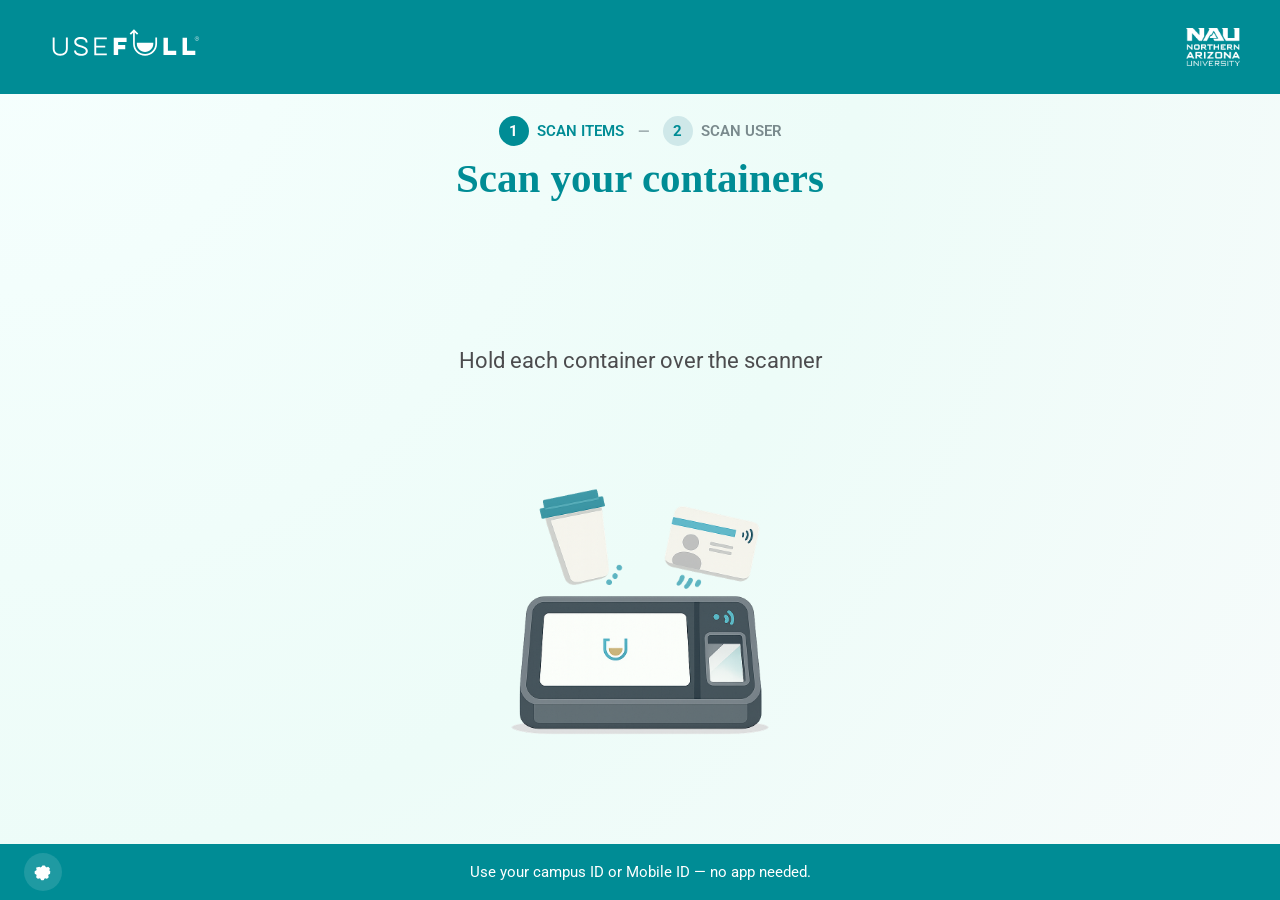
==== index.html @ 56910f2a "Repoint UI assets to images hierarchy and remove Branding" ====
<!doctype html>
<html lang="en">
<head>
  <meta charset="utf-8" />
  <meta name="viewport" content="width=device-width, initial-scale=1, viewport-fit=cover, user-scalable=no" />
  <title>USEFULL Checkout Kiosk</title>
  <meta name="theme-color" content="#008C95" />
  <meta name="apple-mobile-web-app-capable" content="yes" />
  <meta name="mobile-web-app-capable" content="yes" />
  <meta name="apple-mobile-web-app-status-bar-style" content="black-translucent" />
  <meta name="apple-mobile-web-app-title" content="USEFULL Demo" />
  <link rel="manifest" href="/manifest.webmanifest" />
  <link rel="apple-touch-icon" href="/images/USEFULL-icons/icon-180.png" />
  <link rel="preconnect" href="https://fonts.googleapis.com" />
  <link rel="preconnect" href="https://fonts.gstatic.com" crossorigin />
  <link href="https://fonts.googleapis.com/css2?family=Roboto:wght@400;500;600;700&display=swap" rel="stylesheet" />
  <link rel="stylesheet" href="styles.css" />
</head>
<body>
  <div id="app" class="app">
    <header class="topbar">
      <div class="topbar__logo">
        <img src="images/USEFULL-icons/USEFULL-Logo-Registered_KnockOut.svg" alt="USEFULL" />
      </div>
      <div class="topbar__right">
        <img class="topbar__nau" src="images/college-logos/Northern Arizona University.png" alt="Northern Arizona University" />
      </div>
    </header>

    <main class="screen" id="screen">
      <!-- Screen content rendered by app.js -->
    </main>

    <footer class="footer-bar" id="footer">
      <button class="footer-bar__link footer-bar__link--left footer-bar__icon" id="demoSettingsBtn" type="button" aria-label="Demo settings">
        <svg viewBox="0 0 24 24" aria-hidden="true">
          <path d="M12 8.2a3.8 3.8 0 1 0 0 7.6 3.8 3.8 0 0 0 0-7.6zm9.2 3.2-.9-.2a7.5 7.5 0 0 0-.7-1.7l.5-.8a1 1 0 0 0-.1-1.2l-1.4-1.4a1 1 0 0 0-1.2-.1l-.8.5a7.5 7.5 0 0 0-1.7-.7l-.2-.9a1 1 0 0 0-1-.8h-2a1 1 0 0 0-1 .8l-.2.9a7.5 7.5 0 0 0-1.7.7l-.8-.5a1 1 0 0 0-1.2.1L4 6.7a1 1 0 0 0-.1 1.2l.5.8a7.5 7.5 0 0 0-.7 1.7l-.9.2a1 1 0 0 0-.8 1v2a1 1 0 0 0 .8 1l.9.2a7.5 7.5 0 0 0 .7 1.7l-.5.8a1 1 0 0 0 .1 1.2l1.4 1.4a1 1 0 0 0 1.2.1l.8-.5a7.5 7.5 0 0 0 1.7.7l.2.9a1 1 0 0 0 1 .8h2a1 1 0 0 0 1-.8l.2-.9a7.5 7.5 0 0 0 1.7-.7l.8.5a1 1 0 0 0 1.2-.1l1.4-1.4a1 1 0 0 0 .1-1.2l-.5-.8a7.5 7.5 0 0 0 .7-1.7l.9-.2a1 1 0 0 0 .8-1v-2a1 1 0 0 0-.8-1z" fill="currentColor"/>
        </svg>
      </button>
      <div class="footer-bar__center">
        <div class="footer-bar__text" id="footerScanText">Use your campus ID or Mobile ID — no app needed.</div>
        <button class="footer-bar__link footer-bar__link--center" id="footerTermsBtn" type="button">View Terms &amp; Conditions</button>
      </div>
    </footer>

    <div id="demoModal" class="admin-overlay" hidden>
      <div class="admin-panel">
        <div class="admin-panel__header">
          <div>Demo Settings</div>
          <button id="demoClose" class="btn btn-ghost" type="button">Close</button>
        </div>
        <div class="admin-panel__grid">
          <button class="btn btn-outline" data-outcome="returning_user">ID Tap → Returning User</button>
          <button class="btn btn-outline" data-outcome="new_user">ID Tap → New User</button>
          <button class="btn btn-outline" data-outcome="campus_user_not_found">ID Tap → Campus User Not Found</button>
          <button class="btn btn-outline" data-outcome="account_frozen">ID Tap → Account Frozen</button>
          <button class="btn" data-action="reset">Reset Session</button>
        </div>
      </div>
    </div>

    <div id="termsModal" class="terms-overlay" hidden>
      <div class="terms-panel">
        <div class="terms-panel__header">
          <div>
            <h2>USEFULL Terms &amp; Conditions</h2>
            <p>Review the full agreement below</p>
          </div>
          <button id="termsClose" class="terms-close" type="button" aria-label="Close terms">×</button>
        </div>
        <div class="terms-panel__body">
          <div class="terms-panel__text">
            <div class="terms-panel__label">Full Terms</div>
            <div class="terms-tabs">
              <button class="terms-tab is-active" type="button" data-terms-tab="summary">Summary</button>
              <button class="terms-tab" type="button" data-terms-tab="full">Full Terms</button>
            </div>
            <div class="terms-panel__scroll terms-content" id="termsSummary" data-allow-scroll>
              <p><strong>Service &amp; rental:</strong> USEFULL provides reusable cups and bowls through a sharing program. You rent containers and ownership stays with USEFULL.</p>
              <p><strong>Eligibility &amp; payment:</strong> A valid credit/debit card, Apple Pay, Google Pay, or campus account is required. Users must be 18+; ages 13–17 may participate with parent/guardian supervision.</p>
              <p><strong>Changes to terms:</strong> USEFULL may update the agreement; continued participation or re‑acceptance means you agree to changes.</p>
              <p><strong>Rental period:</strong> The program is for short‑term use and a single checkout should not exceed a continuous 14‑day rental period.</p>
              <p><strong>Fees &amp; billing:</strong> Subscription fees depend on the community program. Late fees apply after the free period ($1/day up to day 14). If not returned by day 14, loss fees apply; total late + loss fees are $17 per cup and $25 per bowl. Charges are billed to your payment method or campus account, and accounts may be frozen for nonpayment.</p>
              <p><strong>Returns &amp; care:</strong> You are responsible for care, inspection, and returning containers; damaged or lost items must be reported.</p>
              <p><strong>No warranty &amp; availability:</strong> Containers and the program are provided as‑is; availability is not guaranteed and service may be limited or paused.</p>
              <p><strong>Use restrictions:</strong> Containers are for partner locations only, cannot be transferred to others, and must not be modified or misused.</p>
              <p><strong>Liability &amp; arbitration:</strong> The agreement includes assumption of risk, release of liability, and binding arbitration with a waiver of class actions; remedies are limited as described in the agreement.</p>
              <p><strong>Termination:</strong> USEFULL may terminate participation; you may terminate but may still owe applicable fees.</p>
            </div>
            <div class="terms-panel__scroll terms-content terms-content--full" id="termsFull" hidden data-allow-scroll>
              <pre class="terms-pre">Terms of Service
Rental Agreement and Liability Waiver and Release
Welcome to USEFULL!   We hope you love participating in our sustainable cup and bowl program. Please read through these Terms and Conditions carefully as they contain important information that you should consider before using our USEFULL Cups and Bowls.
​These terms and conditions are a legal agreement between You (“You,” “you,” or “your,”) and USEFULL Inc. (“USEFULL,“  “our,” “we,” or “us”), establishing terms and conditions under which you will submit information to, rent reusable cups and bowls (“USEFULL Cups and Bowls”) from, and participate in a sharing program operated by, us.
THIS AGREEMENT CONTAINS RELEASES, DISCLAIMERS, AND ASSUMPTION-OF-RISK PROVISIONS AND A BINDING ARBITRATION AGREEMENT THAT LIMITS YOUR LEGAL RIGHTS AND REMEDIES. FOR MORE DETAILS, PLEASE REFER TO SECTIONS 7 and 9 BELOW.
1.	THE SERVICE.
USEFULL offers high-quality reusable returnable cups and bowls (“USEFULL Cups and Bowls”), and actively distributes, tracks, and maintains them so that they are available to subscribers at partner cafes, restaurants, workplaces and/or campuses (the “USEFULL Sharing Program”).
As a condition to your participation in the Program, USEFULL requires that you agree to all the terms and conditions in this Rental Agreement, Liability Waiver, and Release (collectively, this “Rental Agreement”). You agree and acknowledge that you are renting the USEFULL Cups and Bowls and that ownership of the USEFULL Cups and Bowls remains with us at all times. 
A valid credit card, debit card, Apple Pay, Google Pay, or campus account card is required to subscribe to the USEFULL Sharing Program and rent USEFULL Cups and Bowls. The USEFULL Cups and Bowls may only be rented by persons 18 years of age or older. If you are between the ages of 13 and 18, you may rent a USEFULL Cup and/or USEFULL Bowl under the supervision of a parent or guardian who agrees to be bound by these Terms of Service. If you falsify or misrepresent your age, you and your legal guardian will bear full responsibility for all Claims (as defined below) related to such misrepresentation.
2. MODIFICATIONS TO AGREEMENT. 
We reserve the right, in our sole discretion, to unilaterally amend, modify, or change this Rental Agreement (each a “Modification”), at any time and from time to time. Whenever a Modification is made to this Rental Agreement, we will post an updated version on www.usefull.us (the “Website(s)”) and, where the change is material, we will require you to accept the new terms before continuing to participate in the Program. 
By accepting new terms or continuing to participate in the Program after any Modification is posted, you agree to be bound by such Modification. You agree to carefully review this Rental Agreement on the Website from time to time in order to maintain awareness of all Modifications, and agree that each time you rent a USEFULL Cup and/or USEFULL Bowl, the then-current version of this Rental Agreement as posted on the Website will apply.
3. RENTAL; PURPOSE OF SERVICE.
3.1 Rental agreement. We agree to rent to you, and you agree to rent from us, USEFULL Cups and Bowls through the Program subject to the terms and conditions of this Rental Agreement including but not limited to the payments of the rental fees published on the Website, which are exclusive of any applicable sales taxes and other local government charges where required by law.  These rental fees may be modified from time to time at our sole discretion through a Modification. 
3.2 Purpose of service. You understand and agree that the purpose of the Program is to provide short-term access to USEFULL Cups and Bowls and that your use of any one USEFULL Cup or USEFULL Bowl shall not exceed a continuous fourteen (14) day period (the “Rental Period”).
4. RENTAL FEES; RETURN OF USEFULL CUPS AND BOWLS; CREDIT OR DEBIT CARD AUTHORIZATIONS.
4.1 Fees and charges. All amounts due and payable to us will be charged to the credit card, debit card, Apple Pay, Google Pay, or campus account card associated with your account. In the event that the charges are not paid to us, other collection procedures will be employed and your account may be frozen until payment is received. You agree to pay all of our costs of collection, including without limitation reasonable attorneys’ fees, if you do not pay amounts owed hereunder when due.
1.	Subscription Fees. Subscription fees apply based on the community program and membership level chosen when creating your account. There are different monthly fee amounts associated with each community program and their membership levels, including a free option in all communities. You will agree to pay the monthly subscription amount shown during account registration. Rental periods and other constraints (e.g. number of units that can be checked out at a given time) are determined by the campus or community partner.
2.	Late and Lost fees. Late fees and lost fees apply regardless of the subscription program level. As a Subscriber to USEFULL, a $1.00 USD per day late fee will apply after the last day of your free rental period to 14 days after checkout. If a USEFULL Cup is not returned within the fourteen (14) day rental period, a loss fee will be assessed. The late fees + lost fees = $17.00 / cup. If a USEFULL Bowl is not returned within the fourteen (14) day rental period, a loss fee will be assessed. The late fees + lost fee = $25/bowl.
You hereby authorize us to charge the credit card, debit card, Apple Pay, Google Pay, or campus account card associated with your account for all fees incurred by you as well as such amounts due in connection with any overdue, damaged, stolen, or lost USEFULL Cups and Bowls, and we may, at our sole discretion, place an authorization hold on your credit card, debit card, Apple Pay, Google Pay, or campus account card to cover any such amounts. If you dispute any charge on your account, then you must contact us within ten (10) business days of your receipt of your statement containing the disputed charge.
4.2 Return of USEFULL Cups and Bowls. With any USEFULL Cup and/or USEFULL Bowl not returned prior to the expiration of the Rental Period will be deemed damaged, lost or stolen. You assume full responsibility for the care of each USEFULL Cup and/or USEFULL Bowl during its Rental Period. 
5. NO WARRANTIES; AVAILABILITY OF SERVICE.
5.1 No Warranty. The USEFULL Cups and Bowls are rented to you AS IS and the Program is provided AS AVAILABLE without any warranty, express or implied, including warranties of merchantability or fitness for any particular purpose.
5.2 Availability of Service. We do not guarantee that the Program will be available at all times, as use of the USEFULL Cups and Bowls by other members of the Program, repairs, force majeure events, or other circumstances might prevent us from running the Program at any time. Access to USEFULL Cups and Bowls is conditional upon their availability. Members should use the Website or our mobile application (“Mobile Application”) to check the availability of USEFULL products. We do not guarantee, represent, or warrant the availability of the Program. We may suspend all or part of the Program, may discontinue the Program at certain locations (with respect to both those cafes, restaurants, workplaces and/or campuses offering USEFULL Cups and Bowls and those locations designated as USEFULL Cups and Bowls return centers), may reduce the number of USEFULL Cups and Bowls available for rent, and otherwise operate the Program in our sole discretion. 
6. USE OF SERVICE.
6.1  Use of the USEFULL Products; Inspection of USEFULL Cups and Bowls. You agree to treat the USEFULL Cups and Bowls with due care. You are responsible for loss or damage to the USEFULL Cups and/or USEFULL Bowls rented by you due to theft, disappearance for known or unknown reasons, or any other cause, other than ordinary wear and tear. Before using a USEFULL Cup and/or USEFULL Bowl, you are required to inspect such Cup or Bowl for defects and report to us via the Mobile Application any such defect prior to the commencement of your rental, including but not limited to, any signs of damage, or unusual or excessive wear.  If you notice a USEFULL Cup or Bowl has a defect that in any way may impair your ability to use it safely, you are required to return such USEFULL Cup or Bowl immediately.
6.2      Damaged; Stolen; or Lost USEFULL Cup and/or Bowl During Rental Period.  If a USEFULL Cup or Bowl is damaged, stolen, or lost during the Rental Period, you are required to immediately return any such damaged USEFULL Cup or Bowl and/or report any such stolen or lost USEFULL Cup or Bowl to USEFULL via the Mobile Application.
6.3  Returning USEFULL Products. On or before the expiration of the Rental Period, you agree to return each USEFULL Cup and/or Bowl to one of the locations listed on the Mobile Application or the receptacle with a partner cafe, restaurant, workplace and/or campus. You agree to refer to the Website for further requirements for returning USEFULL Cups and Bowls and to comply with any and all such requirements and instructions.
6.4 Restricted Uses. You shall not do any of the following acts, or similar acts that may result in a risk, an incident, or damage to you, the USEFULL Cups and/or Bowls, or others (“Restricted Uses”):
•	Use any USEFULL Cup and/or USEFULL Bowl if you are younger than 13 years of age.
•	Use any USEFULL Cup and/or USEFULL Bowl if you are between the age of 13 and 18 without supervision of a parent or legal guardian.
•	Use any USEFULL Cup and/or USEFULL Bowl for food and/or beverage purchases at any location other than at the partners listed on the Mobile Application.
•	Allow any other person to use a USEFULL Cup and/or USEFULL Bowl checked out under your account.
•	Remove, dismantle, write on, deface, misuse, or modify any accessories, parts, or components of any USEFULL Cup and/or USEFULL Bowl.
•	Use a USEFULL Cup and/or USEFULL Bowl without reading and agreeing to the Liability Waiver and Release.
6.5      Denial of Participation in Program.  You understand that we reserve the right, at our sole and complete discretion, to deny your participation in the Program.
7. ASSUMPTION OF RISK; RELEASE AND WAIVER OF LIABILITY; INDEMNITY.
7.1  Assumption of Risk.  You hereby acknowledge and assume all risks of participation in the Program. You understand that you will be participating in the Program at your own risk, that you are responsible for the risks of participation in the Program, and that your participation in the Program is fully voluntary.  
7.2  Waiver and Release.  In consideration for being allowed to participate in the Program, you hereby waive, release and forever discharge USEFULL, and its affiliates and business associates who participate in the operation of the Program, and each of their respective officers, directors, associates, agents, employees, attorneys, shareholders, successors and assigns, past present and future (collectively, the “Released Parties” and each individually a “Released Party”) from any and all Claims (as defined below) that may arise out of, or result from, your participation in the Program, EVEN IF SUCH CLAIMS ARE CAUSED BY THE NEGLIGENT ACTS, OMISSIONS, OR THE CARELESSNESS OF THE RELEASED PARTIES AND EVEN IF THE RELEASED PARTIES HAVE BEEN ADVISED OF THE POSSIBILITY OF SUCH CLAIMS.
“Claims” means claims, costs, expenses, fees, liabilities of every kind, demands, damages (including without limitation, direct, indirect, incidental, consequential and punitive), losses and causes of action (whether known, unknown, asserted, unasserted, fixed, conditional, or contingent), of any kind or nature (including without limitation, those based in contract, tort, statutory, or other grounds), which you have or may have in the future including those arising from death or personal injury or property damages of any kind.
The provisions of this Section 7.2 shall bind your successors, executors and administrators, legal personal representatives, insurers and anyone claiming through or on behalf of you.​
You acknowledge that you may hereafter discover facts different from, or in addition to, those which you now believe to be true with respect to any claims released in this Section 7.2 and no such additional fact shall affect the validity or enforceability of the releases contained in this Section 7.2.
Any such release is intended to be a complete and general release of all Claims. The Released Parties may plead such releases as a complete and sufficient defense to any Claim, as direct or intended third party beneficiaries of such releases.
7.3  Covenant Not To Sue.  You further covenant and agree not to sue any of the Released Parties for any of the Claims that you have waived, released, or discharged herein.
7.4  Indemnity.  You agree to indemnify, defend and hold harmless the Released Parties from any and all expenses incurred, Claims made by you or third parties, for liabilities assessed against the Released Parties, including but not limited to court costs, attorneys’ fees, and litigation expenses, arising out of or resulting from, directly or indirectly, in whole or in part, your breach or failure to abide by any part of this Waiver, by your breach or failure to abide by the rules of the Program and/or your actions or inactions which cause injury or damage to yourself or any third party.
FOR THE AVOIDANCE OF DOUBT, YOU DO HEREBY ACKNOWLEDGE AND AGREE THAT IF WE, OR ANY RELEASED PARTY, ARE FOUND TO BE LIABLE FOR ANY CLAIMS ON ANY BASIS, SUCH LIABILITY SHALL BE LIMITED TO THE GREATER OF (A) THE TOTAL FEES PAID BY YOU HEREUNDER OR (B) ONE HUNDRED US DOLLARS ($100).
8. TERMINATION.  
We may unilaterally terminate your right to participate in the Program, in our sole discretion and without any notice or cause. You may terminate your participation in the Program at any time; provided, however, that (i) no refund will be provided by us and (ii) you may still be charged any applicable additional fees arising under this Agreement. Sections 5 and 7 through 14 shall survive any termination or expiration of this Agreement.
9. ARBITRATION.​
By agreeing to the Rental Agreement, you agree that you are required to resolve any claim that you may have against us or our affiliates, on an individual basis in arbitration, as set forth in this Section 9. This will preclude you from bringing any class, collective, or representative action against us or our affiliates, and also preclude you from participating in or recovering relief under any current or future class, collective, consolidated, or representative action brought against us by someone else.
9.1      Agreement to Binding Arbitration.  You and USEFULL agree that any dispute, claim or controversy arising out of or relating to (a) this Rental Agreement or the existence, breach, termination, enforcement, interpretation or validity thereof, or (b) your access to or participation in the Program at any time, whether before or after the date you agreed to this Rental Agreement, will be settled by binding arbitration between you and USEFULL and not in a court of law.
You acknowledge and agree that you and USEFULL are each waiving the right to a trial by jury or to participate as a plaintiff or class member in any purported class action or representative proceeding. Unless both you and USEFULL otherwise agree in writing, any arbitration will be conducted only on an individual basis and not in a class, collective, consolidated, or representative proceeding. 
However, you and USEFULL each retain the right to bring an individual action in small claims court and the right to seek injunctive or other equitable relief in a court of competent jurisdiction to prevent the actual or threatened infringement, misappropriation or violation of a party’s copyrights, trademarks, trade secrets, patents or other intellectual property rights.
9.2       Rules and Governing Law.  The arbitration will be administered by the American Arbitration Association (“AAA”) in accordance with the AAA’s Consumer Arbitration Rules and the Supplementary Procedures for Consumer Related Disputes (the “AAA Rules”) then in effect, except as modified by this Arbitration Agreement. The AAA Rules are available at adr.org or by calling the AAA at 1-800-778-7879.
The parties agree that the arbitrator (“Arbitrator”), and not any federal, state, or local court or agency, shall have exclusive authority to resolve any disputes relating to the interpretation, applicability, enforceability or formation of these arbitration provisions, including any claim that all or any part of these arbitration provisions are void or voidable. The Arbitrator shall also be responsible for determining all threshold arbitrability issues, including issues relating to whether this Rental Agreement is unconscionable or illusory and any defense to arbitration, including waiver, delay, laches, or estoppel.
Notwithstanding any choice of law or other provision in this Rental Agreement, the parties agree and acknowledge that these arbitration provisions evidence a transaction involving interstate commerce and that the Federal Arbitration Act, 9 U.S.C. § 1 et seq. (“FAA”), will govern its interpretation and enforcement and proceedings pursuant thereto. 
It is the intent of the parties that the FAA and AAA Rules shall preempt all state laws to the fullest extent permitted by law. If the FAA and AAA Rules are found to not apply to any issue that arises under these arbitration provisions or the enforcement thereof, then that issue shall be resolved under the laws of the Commonwealth of Massachusetts.
​9.3  Process.  A party who desires to initiate arbitration must provide the other party with a written Demand for Arbitration as specified in the AAA Rules. (The AAA provides a form Demand for Arbitration – Consumer Arbitration Rules at www.adr.org or by calling the AAA at 1-800-778-7879). 
The Arbitrator will be either (1) a retired judge or (2) an attorney specifically licensed to practice law in the Commonwealth of Massachusetts and will be selected by the parties from the AAA’s roster of consumer dispute arbitrators. If the parties are unable to agree upon an Arbitrator within seven (7) days of delivery of the Demand for Arbitration, then the AAA will appoint the Arbitrator in accordance with the AAA Rules.
9.4  Location and Procedure.  Unless you and USEFULL otherwise agreement, the arbitration will be conducted in Boston, Massachusetts. 
If your claim does not exceed $10,000, then the arbitration will be conducted solely on the basis of documents you and USEFULL submit to the Arbitrator, unless you request a hearing or the Arbitrator determines that a hearing is necessary. 
If your claim exceeds $10,000, your right to a hearing will be determined by the AAA Rules. Subject to the AAA Rules, the Arbitrator will have the discretion to direct a reasonable exchange of information by the parties, consistent with the expedited nature of the arbitration.
9.5  Arbitrator’s Decision.  The Arbitrator will render an award within the time frame specified in the AAA Rules. Judgment on the arbitration award may be entered in any court having competent jurisdiction to do so. The Arbitrator may award declaratory or injunctive relief only in favor of the claimant and only to the extent necessary to provide relief warranted by the claimant’s individual claim. An Arbitrator’s decision shall be final and binding on all parties. An Arbitrator’s decision and judgment thereon shall have no precedential or collateral estoppel effect. If you prevail in arbitration you will be entitled to an award of attorneys’ fees and expenses, to the extent provided under applicable law. USEFULL will not seek, and hereby waives all rights USEFULL may have under applicable law to recover, attorneys’ fees and expenses if USEFULL prevails in arbitration.
9.6  Fees.  Your responsibility to pay any AAA filing, administrative and arbitrator fees will be solely as set forth in the AAA Rules. However, if your claim for damages does not exceed $75,000, USEFULL will pay all such fees, unless the Arbitrator finds that either the substance of your claim or the relief sought in your Demand for Arbitration was frivolous or was brought for an improper purpose (as measured by the standards set forth in Federal Rule of Civil Procedure 11(b)).
9.7  Changes.  Notwithstanding the provisions in Section 2 above, regarding consent to be bound by amendments to this Rental Agreement, if USEFULL changes these arbitration provisions after the date you first agreed to this Rental Contract (or to any subsequent changes to this Rental Agreement), You may reject any such change by providing USEFULL written notice of such rejection within 30 days of the date such change became effective, as indicated in the “Effective” date above. This written notice must be provided by email from the email address associated with your Account to: www.usefull.us in order to be effective, the notice must include your full name and clearly indicate your intent to reject changes to these arbitration provisions. By rejecting changes, you are agreeing that you will arbitrate any dispute between you and USEFULL in accordance with the provisions of these arbitration provisions as of the date you first agreed to this Rental Agreement (or to any subsequent changes to this Rental Agreement).
9.8  Severability and Survival.  If any portion of these arbitration provisions are  found to be unenforceable or unlawful for any reason, (1) the unenforceable or unlawful provision shall be severed from this Rental Agreement; (2) severance of the unenforceable or unlawful provision shall have no impact whatsoever on the remainder of these arbitration provisions or the parties’ ability to compel arbitration of any remaining claims on an individual basis pursuant to these arbitration provisions; and (3) to the extent that any claims must therefore proceed on a class, collective, consolidated, or representative basis, such claims must be litigated in a civil court of competent jurisdiction and not in arbitration, and the parties agree that litigation of those claims shall be stayed pending the outcome of any individual claims in arbitration.
10. GOVERNING LAW; JURISDICTION.  
Subject to the provisions of Section 9 above, this Rental Agreement shall be governed by and construed under and in accordance with the laws of the Commonwealth of Massachusetts (without regard to its choice of law principles).  Subject to the provisions of Section 9 above, each party hereby absolutely and irrevocably consents and submits to the exclusive venue and jurisdiction of the courts in Boston, Massachusetts and of any Federal court located therein in connection with any actions or proceedings arising out of or relating to this Agreement. 
11. MISCELLANEOUS.  
No waiver by either party of any term or condition of this Agreement, whether by conduct or otherwise, in any one or more instance, shall be deemed a continuing waiver of any such term or condition, or a waiver of any other term or condition of this Rental Agreement.  Headings set forth in this Rental Agreement are solely for the convenience of the parties and have no legal effect.  The singular shall include the plural, and the masculine gender shall include the feminine and neuter, and vice versa, unless the context otherwise requires.  If any provision of this Rental Agreement shall be found to be invalid by any court having competent jurisdiction, the invalidity of such provision shall not affect the validity of the remaining provisions hereof.  You may not assign this Rental Agreement or any of your rights and remedies hereunder. This Rental Agreement shall be (i) binding upon, and will inure to the benefit of, the parties and their respective successors and permitted assigns, and (ii) construed without presumption of any rule requiring construction to be made against the party causing it to be drafted.
PRIVACY POLICY
USEFULL PRIVACY POLICY
USEFULL values the privacy of individuals who use our application, websites, and related services. This privacy policy (the “Privacy Policy”) explains how we collect, use, and share information from consumers.
Registration Information. When you sign up for a USEFULL account, you give us your name and email address. If you decide to sign up for USEFULL using your Facebook account, we will also get basic information from your Facebook profile like your name, gender, profile photo, and Facebook friends. Similarly, if you decide to sign up using your Google or twitter accounts. If you would like your data deleted, please email info@usefull.us and we would be happy to process your request. 
Payment Method. When you add a credit card or payment method to your USEFULL account, a third party that handles payments for us will receive your card information. To keep your financial data secure, we do not store full credit card information on our servers. 
Communications. If you contact us directly, we may receive additional information about you. For example, when you contact our Customer Support Team, we will receive your name, email address, phone number, the contents of a message or attachments that you may send to us, and other information you choose to provide.
Usage Information. To help us understand how you use the USEFULL service and to help us improve it, we automatically receive information about your interactions with the USEFULL, like the pages or other content you view, your actions within the USEFULL App, and the dates and times of your visits.
Enterprise Programs. If your company, university, or organization participates in one of our enterprise programs, we may receive information about you, such as your email address, from your participating organization. We also may give your participating organization the opportunity to access data on your usage trends to produce sustainability reports and other information to improve the program on site.
Data Security. We are committed to protecting the data of the USEFULL community. Even though we take reasonable precautions to protect your data, no security measures can be 100% secure, and we cannot guarantee the security of your data.
General Data Protection Regulation (GDPR). If you would like your data deleted, please email info@usefull.us and we would be happy to process your request.
Children’s Privacy. USEFULL is not directed to children, and we do not knowingly collect personal information from children under 13. If we find out that a child under 13 has given us personal information, we will take steps to delete that information. If you believe that a child under the age of 13 has given us personal information, please contact us at: info@usefull.us
Changes to Our Privacy Policy. We may make changes to this Privacy Policy from time to time. If we make any material changes, we will let you know by email, or other communication. We encourage you to read this Privacy Policy periodically to stay up- to-date about our privacy practices. As long as you use the USEFULL service, you are agreeing to this Privacy Policy and any updates we make to it.
Contact Information. Feel free to contact us at any time with any questions or comments about this Privacy Policy, your personal information, our use and sharing practices, or your consent choices by contacting info@usefull.us</pre>
            </div>
          </div>
          <div class="terms-panel__qr">
            <div class="terms-panel__qr-icon" aria-hidden="true">
              <svg viewBox="0 0 24 24" role="img" aria-label="Phone">
                <rect x="6.5" y="2.5" width="11" height="19" rx="2.2" fill="none" stroke="currentColor" stroke-width="1.6"/>
                <circle cx="12" cy="18.4" r="1" fill="currentColor"/>
                <rect x="9" y="4.8" width="6" height="0.8" fill="currentColor"/>
              </svg>
            </div>
            <div class="terms-panel__qr-title">Scan to view on your phone</div>
            <div class="terms-panel__qr-box">
              <img class="terms-qr-img" alt="USEFULL Terms QR" src="images/QR-codes/terms-QR.png" />
            </div>
          </div>
        </div>
      </div>
    </div>

    <div id="scanHotspot" class="hotspot hotspot--scan" aria-hidden="true"></div>
    <div id="idHotspot" class="hotspot hotspot--id" aria-hidden="true"></div>
    <div id="viewportDebug" class="viewport-debug" hidden></div>
    <div id="debugBadge" class="debug-badge" hidden>DEBUG ON</div>
  </div>

  <script src="app.js"></script>
</body>
</html>
---- styles.css ----
:root {
  --deep-teal: #008C95;
  --golden: #D69A2D;
  --sunny: #E07E3C;
  --sky: #238DC1;
  --earth: #9AADA4;
  --wave: #8FCCC8;
  --foam: #DDF0EE;
  --fog: #EDFCF8;
  --slate: #4C4C4E;
  --white: #ffffff;
  --shadow: 0 18px 40px rgba(0, 0, 0, 0.12);
  --radius: 28px;
}

* {
  box-sizing: border-box;
}

img,
svg,
canvas {
  max-width: 100%;
}

html, body {
  margin: 0;
  padding: 0;
  width: 100%;
  height: 100%;
  min-height: 100%;
  background: var(--fog);
  color: var(--slate);
  font-family: "Roboto", "Helvetica Neue", Arial, sans-serif;
  overscroll-behavior: none;
}

body {
  position: fixed;
  inset: 0;
  overflow: hidden;
  -webkit-overflow-scrolling: auto;
}

#app.app {
  display: grid;
  grid-template-rows: auto minmax(0, 1fr) auto;
  width: 100vw;
  height: 100vh;
  height: 100dvh;
  min-height: 100dvh;
  padding-top: env(safe-area-inset-top);
  padding-right: env(safe-area-inset-right);
  padding-bottom: 0;
  padding-left: env(safe-area-inset-left);
  background: radial-gradient(circle at top left, #f6fffe 0%, var(--fog) 55%, #f7fbfb 100%);
}

.topbar {
  position: relative;
  display: grid;
  grid-template-columns: 1fr 1fr;
  align-items: center;
  padding: clamp(14px, 2.4vw, 24px) clamp(18px, 3.4vw, 40px);
  background: var(--deep-teal);
}

.topbar__logo img {
  height: clamp(28px, 4.2vw, 42px);
}

.topbar__right {
  display: flex;
  align-items: center;
  gap: 18px;
  justify-self: end;
}

.topbar__nau {
  height: clamp(26px, 3.8vw, 38px);
  filter: brightness(0) invert(1);
}

.screen {
  display: grid;
  place-items: center;
  padding: clamp(10px, 1.8vw, 20px) clamp(12px, 2.4vw, 28px);
  min-height: 0;
  height: 100%;
  overflow: hidden;
}

.screen--scan {
  grid-template-rows: auto auto 1fr;
  align-items: start;
  gap: clamp(8px, 1.8vh, 16px);
  height: 100%;
  width: 100%;
  position: relative;
  min-height: 0;
  padding-top: clamp(8px, 1.7vh, 16px);
  padding-bottom: 0;
  overflow: hidden;
}

.stepper-row {
  display: flex;
  justify-content: center;
  margin-top: clamp(2px, 0.8vh, 8px);
}

.headline-row {
  display: flex;
  justify-content: center;
  text-align: center;
  margin-top: clamp(4px, 1.2vh, 10px);
  margin-bottom: clamp(2px, 0.8vh, 6px);
}

.card {
  width: min(920px, 92vw);
  max-height: 100%;
  background: var(--white);
  border-radius: var(--radius);
  box-shadow: var(--shadow);
  padding: clamp(22px, 3vw, 40px) clamp(20px, 3.2vw, 48px);
  display: grid;
  gap: clamp(12px, 2vh, 22px);
  text-align: center;
  overflow: hidden;
}

.success-card {
  width: min(1180px, calc(100vw - clamp(36px, 7vw, 120px)));
  background: var(--white);
  border-radius: var(--radius);
  box-shadow: var(--shadow);
  padding: clamp(22px, 3vw, 40px) clamp(20px, 3.2vw, 48px);
  display: grid;
  gap: clamp(16px, 2.2vh, 28px);
  height: calc(100% - clamp(14px, 2.4vh, 28px));
  max-height: 100%;
  min-height: 0;
  overflow: hidden;
}

.success-grid {
  display: grid;
  grid-template-columns: 0.54fr 0.46fr;
  gap: clamp(20px, 2.8vw, 34px);
  align-items: stretch;
  height: 100%;
  min-height: 0;
}

.success-left {
  display: flex;
  flex-direction: column;
  gap: clamp(8px, 1.4vh, 16px);
  align-items: center;
  text-align: center;
  min-height: 0;
  padding-block: clamp(4px, 0.9vh, 12px);
}

.success-right {
  display: flex;
  flex-direction: column;
  gap: clamp(12px, 1.8vh, 20px);
  padding-left: clamp(18px, 2.4vw, 30px);
  border-left: 1px solid #e1eded;
  min-height: 0;
  height: 100%;
}

.success-check {
  width: 44px;
  height: 44px;
  border-radius: 999px;
  background: var(--deep-teal);
  color: var(--white);
  display: grid;
  place-items: center;
}

.success-check svg {
  width: 22px;
  height: 22px;
}

.success-body {
  font-size: clamp(17px, 1.5vw, 24px);
  color: #4f5a5d;
  margin: 0;
}

.due-banner {
  background: #eef7f7;
  border-radius: 16px;
  padding: clamp(16px, 2.2vh, 22px) clamp(18px, 2.2vw, 26px);
  display: grid;
  gap: 6px;
  width: min(100%, 360px);
  margin-top: clamp(4px, 1vh, 12px);
}

.due-label {
  font-size: 12px;
  letter-spacing: 0.18em;
  font-weight: 700;
  color: #6b7a7d;
}

.due-date {
  font-size: 28px;
  font-weight: 700;
  color: var(--deep-teal);
}

.due-helper {
  font-size: clamp(14px, 1.2vw, 18px);
  color: #5d6b6d;
}

.success-footnote {
  font-size: clamp(14px, 1.2vw, 18px);
  color: #5d6b6d;
  margin: 0;
  margin-top: auto;
  padding-top: clamp(8px, 1.4vh, 16px);
}

.success-section-title {
  font-weight: 700;
  color: #2f3b3d;
  font-size: clamp(16px, 1.5vw, 20px);
}

.container-list {
  background: #f7fbfb;
  border: 1px solid #e2eded;
  border-radius: 16px;
  padding: clamp(12px, 1.8vh, 18px);
  display: grid;
  gap: 12px;
  max-height: clamp(220px, 33vh, 300px);
  overflow-y: auto;
  overscroll-behavior: contain;
}

.container-row {
  display: grid;
  grid-template-columns: 56px 1fr;
  gap: 14px;
  align-items: center;
}

.container-icon {
  width: 56px;
  height: 56px;
  border-radius: 14px;
  background: rgba(0, 140, 149, 0.1);
  color: var(--deep-teal);
  display: grid;
  place-items: center;
}

.container-icon svg {
  width: 34px;
  height: 34px;
}

.container-name {
  font-weight: 700;
  font-size: clamp(16px, 1.45vw, 22px);
  color: #2f3b3d;
  line-height: 1.15;
}

.container-type {
  font-size: clamp(14px, 1.3vw, 18px);
  color: #6b7073;
}

.success-app {
  display: flex;
  align-items: center;
  justify-content: space-between;
  gap: clamp(14px, 2vw, 22px);
  padding: clamp(12px, 1.8vh, 18px) clamp(14px, 2vw, 20px);
  border-radius: 16px;
  border: 1px solid #dfe9e9;
  background: #f4f9f9;
  margin-top: auto;
}

.success-app-text {
  display: grid;
  gap: 6px;
  font-size: clamp(15px, 1.35vw, 20px);
  color: #4f5a5d;
  flex: 1 1 auto;
  min-width: 0;
}

.success-app .link-button {
  font-size: clamp(16px, 1.4vw, 22px);
  justify-self: start;
}

.success-qr {
  width: clamp(96px, 10vw, 132px);
  height: clamp(96px, 10vw, 132px);
  flex: 0 0 clamp(96px, 10vw, 132px);
  border-radius: 10px;
  border: 1px solid #dfe9e9;
  background: #fff;
  display: grid;
  place-items: center;
  overflow: hidden;
  margin-left: auto;
}

.success-qr img {
  width: 100%;
  height: 100%;
  object-fit: cover;
}

.illustration {
  width: clamp(260px, 44vh, 500px);
  max-height: min(46vh, 360px);
  height: auto;
  margin: 0 auto;
  display: block;
  object-fit: contain;
}

.scan-body {
  display: grid;
  grid-template-columns: minmax(72px, 1fr) minmax(0, 560px) minmax(72px, 1fr);
  gap: clamp(10px, 2.2vw, 30px);
  align-items: center;
  width: 100%;
  min-height: 0;
  height: 100%;
  overflow: hidden;
}

.scan-rail {
  width: 100%;
  min-height: 0;
}

.scan-center {
  display: flex;
  flex-direction: column;
  align-items: center;
  justify-content: center;
  min-height: 0;
}

.scan-subhead {
  max-width: 560px;
  text-align: center;
  margin-bottom: clamp(4px, 1.1vh, 10px);
  min-height: clamp(44px, 6.4vh, 60px);
  font-size: clamp(17px, 1.7vw, 22px);
  line-height: 1.28;
}

.scan-notice-space {
  min-height: clamp(24px, 3vh, 32px);
  display: flex;
  align-items: center;
  justify-content: center;
  margin-bottom: clamp(4px, 1vh, 10px);
}

.scan-notice {
  margin: 0;
  padding: 0;
  opacity: 0;
  font-size: clamp(14px, 1.2vw, 18px);
  font-weight: 600;
  color: #a13f2e;
  transition: opacity 140ms ease;
}

.scan-notice.is-visible {
  opacity: 1;
}

.scan-illustration {
  display: flex;
  justify-content: center;
  width: 100%;
}

.scan-rail--right {
  display: flex;
  align-items: center;
  justify-content: center;
  height: 100%;
}

.scan-status-anchor {
  position: fixed;
  top: 50%;
  right: calc(env(safe-area-inset-right) + clamp(6px, 1.4vw, 14px));
  transform: translateY(-50%);
  width: min(228px, calc(100vw - 16px));
  z-index: 5;
  pointer-events: none;
}

.status-tile {
  --tile-x: 0px;
  --tile-y: 0px;
  width: 100%;
  max-width: 228px;
  padding: 12px 14px;
  border-radius: 16px;
  background: #f3fbfb;
  border: 1px solid #d3eaeb;
  text-align: center;
  opacity: 0;
  transform: translate(var(--tile-x), calc(var(--tile-y) + 6px));
  transition: opacity 220ms ease, transform 220ms ease;
  pointer-events: none;
}

.status-tile.is-visible {
  opacity: 1;
  transform: translate(var(--tile-x), var(--tile-y));
  pointer-events: auto;
}

.footer-bar {
  width: 100%;
  min-height: 56px;
  height: auto;
  background: var(--deep-teal);
  display: flex;
  align-items: center;
  justify-content: center;
  gap: 18px;
  padding: 0 clamp(14px, 2.8vw, 28px) env(safe-area-inset-bottom);
  position: relative;
  z-index: 6;
}

.footer-bar__text {
  font-size: clamp(14px, 1.2vw, 18px);
  color: var(--white);
  white-space: nowrap;
}

.footer-bar__link {
  background: transparent;
  border: none;
  color: var(--white);
  font-weight: 600;
  font-size: clamp(14px, 1.2vw, 18px);
  cursor: pointer;
  min-height: 48px;
}

.footer-bar__link--left {
  position: absolute;
  left: 24px;
}

.footer-bar__icon {
  width: 38px;
  height: 38px;
  min-height: 38px;
  padding: 0;
  display: inline-flex;
  align-items: center;
  justify-content: center;
  border-radius: 999px;
  background: rgba(255, 255, 255, 0.12);
  color: #ffffff;
}

.footer-bar__icon svg {
  width: 20px;
  height: 20px;
}

.footer-bar__link--center {
  display: none;
}

.footer-bar__center {
  position: absolute;
  left: 50%;
  transform: translateX(-50%);
  display: flex;
  align-items: center;
  justify-content: center;
}

.state-program .footer-bar__text {
  display: none;
}

.state-program .footer-bar__link--center {
  display: inline-flex;
}


.status-label {
  font-size: clamp(12px, 0.95vw, 14px);
  letter-spacing: 0.18em;
  text-transform: uppercase;
  color: #7a8a8d;
  font-weight: 700;
}

.status-number {
  font-size: clamp(30px, 3.4vw, 38px);
  font-weight: 800;
  color: var(--deep-teal);
  line-height: 1;
  margin: 6px 0 2px;
}

.status-number.is-pop {
  animation: pop 220ms ease;
}

.status-unit {
  font-size: clamp(12px, 0.95vw, 14px);
  letter-spacing: 0.16em;
  text-transform: uppercase;
  color: #7a8a8d;
  font-weight: 700;
}

.status-timer {
  margin-top: 10px;
  font-size: clamp(12px, 0.95vw, 14px);
  color: #5d6b6d;
}

.status-bar {
  height: 5px;
  border-radius: 999px;
  background: #e2efef;
  margin-top: 6px;
  overflow: hidden;
}

.status-bar__fill {
  height: 100%;
  width: 100%;
  background: var(--deep-teal);
  transition: width 200ms linear;
}

@keyframes pop {
  0% { transform: scale(1); }
  40% { transform: scale(1.08); }
  100% { transform: scale(1); }
}

.stepper {
  display: flex;
  align-items: center;
  justify-content: center;
  gap: 14px;
  font-size: clamp(14px, 1.2vw, 18px);
  color: #7a8a8d;
}

.stepper__item {
  display: inline-flex;
  align-items: center;
  gap: 8px;
}

.stepper__dot {
  width: 30px;
  height: 30px;
  border-radius: 999px;
  display: grid;
  place-items: center;
  font-weight: 700;
  font-size: clamp(14px, 1.2vw, 18px);
  background: #cfe8e9;
  color: var(--deep-teal);
}

.stepper__item.is-active .stepper__dot {
  background: var(--deep-teal);
  color: var(--white);
}

.stepper__label {
  font-weight: 600;
}

.stepper__item.is-active .stepper__label {
  color: var(--deep-teal);
}

.stepper__arrow {
  color: #a2b0b2;
  font-weight: 700;
}

.card--accent {
  background: var(--deep-teal);
  color: var(--white);
}

.card__title {
  font-family: "Merriweather", "Merriweather Bold", "Georgia", serif;
  font-size: clamp(30px, 3.2vw, 44px);
  margin: 0;
  color: var(--deep-teal);
  line-height: 1.08;
}

.card__title--light {
  color: var(--white);
}

.card__subtitle {
  font-size: clamp(17px, 1.7vw, 22px);
  margin: 0;
}

.card__body {
  font-size: clamp(17px, 1.7vw, 22px);
  line-height: 1.5;
}

.card__body p {
  margin: 8px 0;
}

.counter {
  font-size: 30px;
  font-weight: 700;
  color: var(--deep-teal);
}

.helper {
  font-size: clamp(14px, 1.2vw, 18px);
  color: #6b7073;
}

.actions {
  display: flex;
  gap: 16px;
  justify-content: center;
  flex-wrap: wrap;
}

.btn {
  border: none;
  padding: 10px 24px;
  border-radius: 999px;
  background: var(--deep-teal);
  color: var(--white);
  font-size: clamp(17px, 1.7vw, 22px);
  font-weight: 700;
  cursor: pointer;
  min-width: 180px;
  min-height: 48px;
  display: inline-flex;
  align-items: center;
  justify-content: center;
}

.btn-outline {
  min-height: 48px;
  padding: 10px 20px;
  font-size: clamp(14px, 1.2vw, 18px);
  font-weight: 600;
  background: transparent;
  border: 2px solid var(--deep-teal);
  color: var(--deep-teal);
  border-radius: 999px;
  background: rgba(255, 255, 255, 0.96);
}

.btn-ghost {
  background: transparent;
  color: var(--deep-teal);
  font-weight: 700;
  padding: 10px 18px;
  min-height: 48px;
  border-radius: 16px;
}

.badge {
  display: inline-flex;
  align-items: center;
  gap: 10px;
  padding: 8px 14px;
  border-radius: 999px;
  background: rgba(0, 140, 149, 0.1);
  color: var(--deep-teal);
  font-weight: 600;
  font-size: clamp(14px, 1.2vw, 18px);
}

.qr-box {
  width: 180px;
  height: 180px;
  border-radius: 16px;
  background: var(--fog);
  border: 2px dashed var(--earth);
  display: grid;
  place-items: center;
  font-weight: 700;
  color: var(--earth);
  margin: 0 auto;
}

.icon-circle {
  width: 80px;
  height: 80px;
  border-radius: 999px;
  background: var(--white);
  display: grid;
  place-items: center;
  margin: 0 auto 10px;
}

.icon-circle img {
  width: 44px;
  height: 44px;
}

.admin-overlay {
  position: fixed;
  inset: 0;
  background: rgba(0, 0, 0, 0.4);
  display: grid;
  place-items: center;
  z-index: 10;
  pointer-events: auto;
}

.admin-overlay[hidden] {
  display: none;
}

.admin-panel {
  width: min(800px, 92vw);
  background: var(--white);
  border-radius: 22px;
  padding: 24px;
  box-shadow: var(--shadow);
  pointer-events: auto;
}

.admin-panel__header {
  display: flex;
  justify-content: space-between;
  align-items: center;
  font-weight: 700;
  color: var(--deep-teal);
}

.admin-panel__grid {
  margin-top: 16px;
  display: grid;
  grid-template-columns: repeat(auto-fit, minmax(220px, 1fr));
  gap: 12px;
}

.admin-panel__grid .btn.is-selected {
  background: var(--deep-teal);
  color: var(--white);
  border-color: var(--deep-teal);
}

.program-card {
  width: min(980px, 92vw);
}

.program-subtitle {
  margin: 8px 0 16px;
  font-size: clamp(17px, 1.7vw, 22px);
}

.summary-grid {
  display: grid;
  grid-template-columns: repeat(4, minmax(0, 1fr));
  gap: clamp(10px, 1.6vw, 18px);
  margin-bottom: clamp(12px, 1.8vh, 20px);
}

.summary-card {
  background: #f5fbfb;
  border: 1px solid #d9ecec;
  border-radius: 16px;
  padding: clamp(12px, 2vw, 18px);
  text-align: center;
  display: grid;
  gap: 8px;
}

.summary-icon-img {
  width: clamp(42px, 5vw, 58px);
  height: clamp(42px, 5vw, 58px);
  margin: 0 auto;
  display: block;
  object-fit: contain;
}

.summary-title {
  font-weight: 700;
  font-size: clamp(14px, 1.2vw, 18px);
}

.summary-text {
  font-size: clamp(14px, 1.2vw, 18px);
  color: #5d6b6d;
}

.program-consent {
  font-size: clamp(14px, 1.2vw, 18px);
  margin: 6px 0 16px;
  color: #4f5a5d;
}

.link-button {
  background: none;
  border: none;
  color: var(--deep-teal);
  font-weight: 600;
  cursor: pointer;
  padding: 0;
}

.terms-overlay {
  position: fixed;
  inset: 0;
  background: rgba(0, 0, 0, 0.4);
  display: grid;
  place-items: center;
  z-index: 12;
  padding: clamp(10px, 2vw, 20px);
}

.terms-overlay[hidden] {
  display: none;
}

.terms-panel {
  width: min(980px, 94vw);
  max-height: min(calc(100dvh - 2 * clamp(10px, 2vw, 20px)), 720px);
  background: var(--white);
  border-radius: 24px;
  padding: clamp(14px, 2vw, 24px);
  box-shadow: var(--shadow);
  display: flex;
  flex-direction: column;
  min-height: 0;
  overflow: hidden;
}

.terms-panel__header {
  display: flex;
  align-items: center;
  justify-content: space-between;
  margin-bottom: clamp(10px, 1.4vh, 16px);
  flex-shrink: 0;
}

.terms-panel__header h2 {
  margin: 0;
  font-family: "Merriweather", "Georgia", serif;
  color: var(--deep-teal);
}

.terms-panel__header p {
  margin: 4px 0 0;
  color: #5d6b6d;
  font-size: clamp(14px, 1.2vw, 18px);
}

.terms-close {
  width: 48px;
  height: 48px;
  border-radius: 999px;
  border: none;
  background: var(--deep-teal);
  color: var(--white);
  font-size: 24px;
  cursor: pointer;
  flex-shrink: 0;
}

.terms-panel__body {
  display: grid;
  grid-template-columns: minmax(0, 1.75fr) minmax(210px, 1fr);
  gap: clamp(10px, 1.6vw, 18px);
  align-items: stretch;
  flex: 1 1 auto;
  min-height: 0;
}

.terms-panel__text {
  border: 1px solid #e2eded;
  border-radius: 16px;
  padding: clamp(12px, 1.8vw, 16px);
  background: #f9fefe;
  display: grid;
  grid-template-rows: auto auto minmax(0, 1fr);
  gap: 10px;
  min-width: 0;
  min-height: 0;
}

.terms-panel__label {
  font-weight: 700;
  color: #5d6b6d;
  font-size: 13px;
  text-transform: uppercase;
  letter-spacing: 0.12em;
}

.terms-tabs {
  display: flex;
  gap: 10px;
  margin-bottom: 6px;
  flex-shrink: 0;
}

.terms-tab {
  border: 1px solid #d3eaeb;
  background: #f3fbfb;
  color: #4f5a5d;
  border-radius: 999px;
  padding: 8px 14px;
  font-size: clamp(14px, 1.2vw, 18px);
  cursor: pointer;
  font-weight: 600;
  min-height: 48px;
}

.terms-tab.is-active {
  background: var(--deep-teal);
  color: var(--white);
  border-color: var(--deep-teal);
}

.terms-content h3,
.terms-content h4 {
  margin: 14px 0 6px;
  color: var(--deep-teal);
  font-family: "Merriweather", "Georgia", serif;
}

.terms-content h3 {
  font-size: 18px;
}

.terms-content h4 {
  font-size: 15px;
}

.terms-panel__scroll {
  max-height: none;
  min-height: 0;
  height: 100%;
  overflow-y: auto;
  padding-right: 8px;
  font-size: clamp(14px, 1.2vw, 18px);
  color: #4f5a5d;
  -webkit-overflow-scrolling: touch;
  overscroll-behavior: contain;
}

.terms-pre {
  white-space: pre-wrap;
  font-family: "Roboto", "Helvetica Neue", Arial, sans-serif;
  font-size: clamp(14px, 1.2vw, 18px);
  line-height: 1.45;
  margin: 0;
}

.terms-iframe {
  width: 100%;
  height: 260px;
  border: 1px solid #e2eded;
  border-radius: 12px;
  background: var(--white);
}

.terms-iframe-fallback {
  margin-top: 10px;
  font-size: 12px;
  color: #6b7073;
}

.terms-iframe-link {
  color: var(--deep-teal);
  font-weight: 600;
}

.terms-panel__qr {
  border: 1px solid #e2eded;
  border-radius: 16px;
  padding: clamp(12px, 1.8vw, 16px);
  background: #f9fefe;
  display: grid;
  gap: 10px;
  justify-items: center;
  text-align: center;
  align-content: start;
  min-width: 0;
  min-height: 0;
}

.terms-panel__qr-icon {
  width: 44px;
  height: 44px;
  border-radius: 999px;
  background: rgba(0, 140, 149, 0.12);
  color: var(--deep-teal);
  display: grid;
  place-items: center;
  font-weight: 700;
}

.terms-panel__qr-icon svg {
  width: 26px;
  height: 26px;
}

.terms-panel__qr-title {
  font-weight: 600;
  color: #5d6b6d;
  font-size: clamp(14px, 1.2vw, 18px);
}

.terms-panel__qr-box {
  width: clamp(104px, 15vw, 140px);
  height: clamp(104px, 15vw, 140px);
  border-radius: 12px;
  border: 2px dashed #cddede;
  display: grid;
  place-items: center;
  color: #90a4a7;
  font-weight: 700;
  overflow: hidden;
}

.terms-qr-img {
  width: 100%;
  height: 100%;
  object-fit: cover;
}

.hotspot {
  position: fixed;
  top: 0;
  bottom: 0;
  width: 56px;
  z-index: 4;
  opacity: 0;
  touch-action: none;
}

.app--debug-hotspots .hotspot {
  opacity: 0.35;
  outline: 2px solid rgba(255, 255, 255, 0.8);
  outline-offset: -2px;
}

.app--debug-hotspots .hotspot--scan {
  background: repeating-linear-gradient(
    90deg,
    rgba(0, 140, 149, 0.85),
    rgba(0, 140, 149, 0.85) 10px,
    rgba(0, 140, 149, 0.7) 10px,
    rgba(0, 140, 149, 0.7) 20px
  );
}

.app--debug-hotspots .hotspot--id {
  background: repeating-linear-gradient(
    90deg,
    rgba(35, 141, 193, 0.85),
    rgba(35, 141, 193, 0.85) 10px,
    rgba(35, 141, 193, 0.7) 10px,
    rgba(35, 141, 193, 0.7) 20px
  );
}

.app--debug-hotspots .hotspot::after {
  position: absolute;
  top: 12px;
  left: 50%;
  transform: translateX(-50%);
  color: #ffffff;
  font-family: "Roboto", "Helvetica Neue", Arial, sans-serif;
  font-size: 11px;
  font-weight: 700;
  letter-spacing: 0.08em;
  writing-mode: vertical-rl;
  text-orientation: mixed;
}

.app--debug-hotspots .hotspot--scan::after {
  content: "SCAN EDGE";
}

.app--debug-hotspots .hotspot--id::after {
  content: "ID EDGE";
}

.hotspot--scan {
  left: 0;
}

.hotspot--id {
  right: 0;
}

.sim-panel {
  background: var(--white);
  border-radius: 26px;
  padding: 24px;
  box-shadow: var(--shadow);
  display: grid;
  gap: 18px;
  position: sticky;
  top: 24px;
}

.sim-panel__header h2 {
  margin: 0 0 6px 0;
  font-size: 22px;
  color: var(--deep-teal);
}

.sim-panel__header p {
  margin: 0;
  color: #6b7073;
}

.sim-panel__grid {
  display: grid;
  gap: 12px;
}

.sim-panel__note {
  font-size: 14px;
  color: #6b7073;
}

.small-note {
  font-size: 16px;
  color: var(--slate);
}

.state-scan .topbar__cancel {
  display: none;
}

.state-scan .screen {
  place-items: stretch;
  padding-top: 0;
  padding-bottom: 0;
}

.state-scan .screen--scan {
  align-self: stretch;
}

.viewport-debug {
  position: fixed;
  right: clamp(8px, 1.6vw, 16px);
  bottom: calc(clamp(56px, 8vh, 64px) + clamp(6px, 1vh, 10px));
  z-index: 25;
  font-size: 12px;
  line-height: 1.25;
  padding: 8px 10px;
  border-radius: 10px;
  background: rgba(0, 0, 0, 0.72);
  color: #fff;
  font-family: "Roboto", "Helvetica Neue", Arial, sans-serif;
  pointer-events: none;
}

.debug-badge {
  position: fixed;
  top: calc(env(safe-area-inset-top) + 8px);
  left: calc(env(safe-area-inset-left) + 8px);
  z-index: 25;
  background: rgba(255, 255, 255, 0.95);
  color: #0a6f75;
  font-weight: 700;
  font-size: 12px;
  letter-spacing: 0.08em;
  padding: 6px 10px;
  border-radius: 999px;
  border: 2px solid rgba(0, 140, 149, 0.35);
  font-family: "Roboto", "Helvetica Neue", Arial, sans-serif;
  pointer-events: none;
}

@media (max-width: 900px) {
  .card {
    padding: 24px 18px;
  }
}
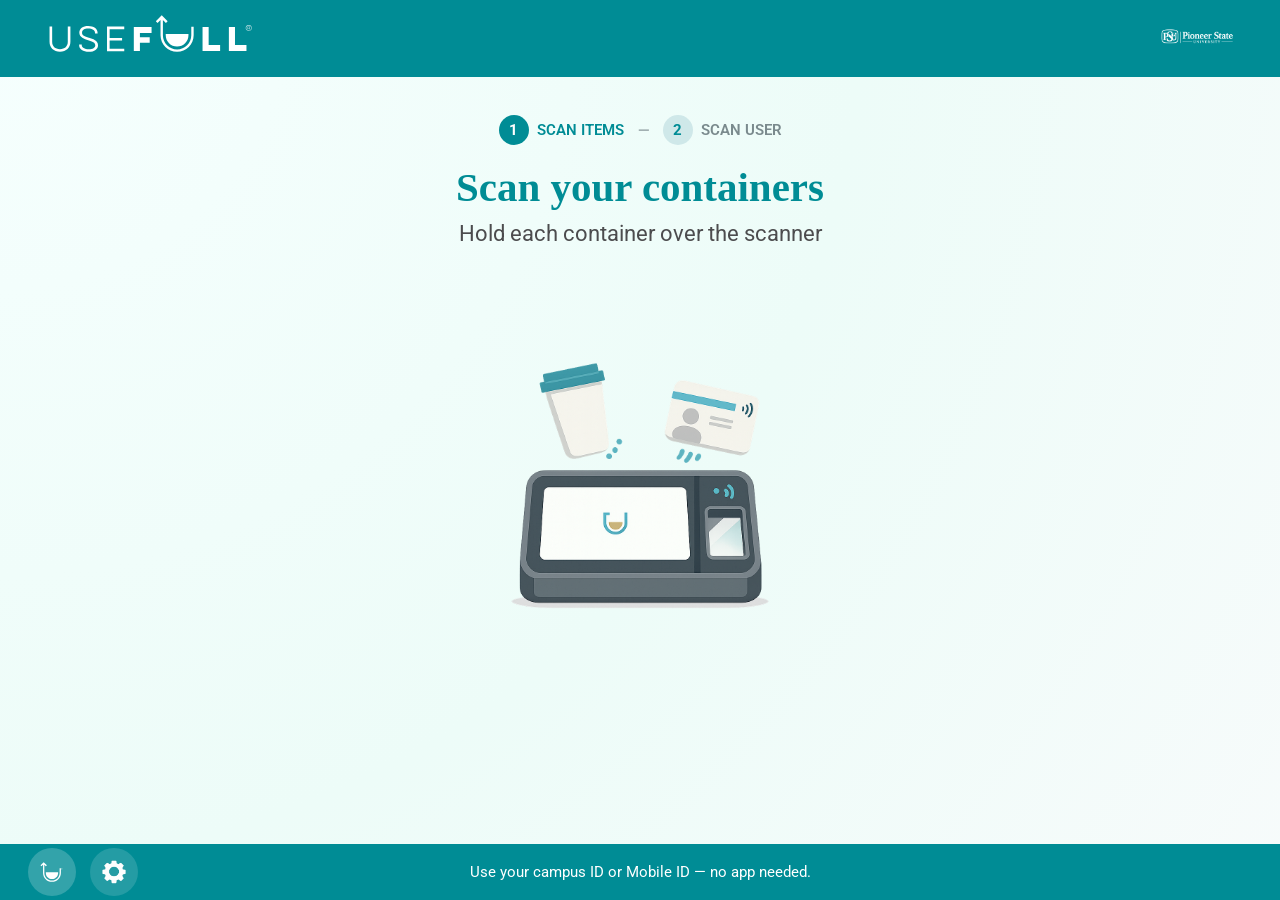
==== commit 72f30818: "Implement demo simulation UX and dynamic checkout branding/containers" ====
--- a/index.html
+++ b/index.html
@@ -23,7 +23,12 @@
         <img src="images/USEFULL-icons/USEFULL-Logo-Registered_KnockOut.svg" alt="USEFULL" />
       </div>
       <div class="topbar__right">
-        <img class="topbar__nau" src="images/college-logos/Northern Arizona University.png" alt="Northern Arizona University" />
+        <img
+          class="topbar__nau"
+          id="collegeLogoImage"
+          src="images/college-logos/Pioneer State University.png"
+          alt="Pioneer State University"
+        />
       </div>
     </header>
 
@@ -32,11 +37,15 @@
     </main>
 
     <footer class="footer-bar" id="footer">
-      <button class="footer-bar__link footer-bar__link--left footer-bar__icon" id="demoSettingsBtn" type="button" aria-label="Demo settings">
-        <svg viewBox="0 0 24 24" aria-hidden="true">
-          <path d="M12 8.2a3.8 3.8 0 1 0 0 7.6 3.8 3.8 0 0 0 0-7.6zm9.2 3.2-.9-.2a7.5 7.5 0 0 0-.7-1.7l.5-.8a1 1 0 0 0-.1-1.2l-1.4-1.4a1 1 0 0 0-1.2-.1l-.8.5a7.5 7.5 0 0 0-1.7-.7l-.2-.9a1 1 0 0 0-1-.8h-2a1 1 0 0 0-1 .8l-.2.9a7.5 7.5 0 0 0-1.7.7l-.8-.5a1 1 0 0 0-1.2.1L4 6.7a1 1 0 0 0-.1 1.2l.5.8a7.5 7.5 0 0 0-.7 1.7l-.9.2a1 1 0 0 0-.8 1v2a1 1 0 0 0 .8 1l.9.2a7.5 7.5 0 0 0 .7 1.7l-.5.8a1 1 0 0 0 .1 1.2l1.4 1.4a1 1 0 0 0 1.2.1l.8-.5a7.5 7.5 0 0 0 1.7.7l.2.9a1 1 0 0 0 1 .8h2a1 1 0 0 0 1-.8l.2-.9a7.5 7.5 0 0 0 1.7-.7l.8.5a1 1 0 0 0 1.2-.1l1.4-1.4a1 1 0 0 0 .1-1.2l-.5-.8a7.5 7.5 0 0 0 .7-1.7l.9-.2a1 1 0 0 0 .8-1v-2a1 1 0 0 0-.8-1z" fill="currentColor"/>
-        </svg>
-      </button>
+      <div class="footer-bar__left-controls">
+        <button class="footer-bar__link footer-bar__icon footer-bar__icon--simulate" id="simulationBtn" type="button" aria-label="Run simulation">
+          <img class="footer-bar__sim-icon" src="images/USEFULL-icons/USEFULL-Icon-Registered_KnockOut.svg" alt="" aria-hidden="true" />
+          <span class="footer-bar__sim-countdown" id="simulationCountdown" aria-live="polite" hidden></span>
+        </button>
+        <button class="footer-bar__link footer-bar__icon footer-bar__icon--settings" id="demoSettingsBtn" type="button" aria-label="Demo settings">
+          <img class="footer-bar__icon-image" src="images/interface-icons/settings.png" alt="" aria-hidden="true" />
+        </button>
+      </div>
       <div class="footer-bar__center">
         <div class="footer-bar__text" id="footerScanText">Use your campus ID or Mobile ID — no app needed.</div>
         <button class="footer-bar__link footer-bar__link--center" id="footerTermsBtn" type="button">View Terms &amp; Conditions</button>
@@ -49,11 +58,78 @@
           <div>Demo Settings</div>
           <button id="demoClose" class="btn btn-ghost" type="button">Close</button>
         </div>
-        <div class="admin-panel__grid">
-          <button class="btn btn-outline" data-outcome="returning_user">ID Tap → Returning User</button>
-          <button class="btn btn-outline" data-outcome="new_user">ID Tap → New User</button>
-          <button class="btn btn-outline" data-outcome="campus_user_not_found">ID Tap → Campus User Not Found</button>
-          <button class="btn btn-outline" data-outcome="account_frozen">ID Tap → Account Frozen</button>
+        <div class="admin-panel__sections">
+          <section class="admin-panel__section">
+            <h3 class="admin-panel__section-title">Branding</h3>
+            <label class="admin-panel__field">
+              <span class="admin-panel__label">College logo</span>
+              <select class="admin-panel__select" id="collegeLogoSelect">
+                <option value="pioneer">Pioneer State University</option>
+                <option value="nau">Northern Arizona University</option>
+              </select>
+            </label>
+          </section>
+
+          <section class="admin-panel__section">
+            <h3 class="admin-panel__section-title">ID Outcome</h3>
+            <label class="admin-panel__field">
+              <span class="admin-panel__label">ID tap</span>
+              <select class="admin-panel__select" id="idTapOutcomeSelect">
+                <option value="returning_user">Returning User</option>
+                <option value="new_user">New User</option>
+                <option value="campus_user_not_found">Campus User Not Found</option>
+                <option value="account_frozen">Account Frozen</option>
+              </select>
+            </label>
+          </section>
+
+          <section class="admin-panel__section">
+            <h3 class="admin-panel__section-title">Simulation</h3>
+            <div class="admin-panel__controls admin-panel__controls--grid">
+              <label class="admin-panel__field">
+                <span class="admin-panel__label">Containers to scan</span>
+                <select class="admin-panel__select" id="simContainerCountSelect">
+                  <option value="1">1 container</option>
+                  <option value="2">2 containers</option>
+                  <option value="3">3 containers</option>
+                  <option value="4">4 containers</option>
+                  <option value="5">5 containers</option>
+                </select>
+              </label>
+              <label class="admin-panel__field">
+                <span class="admin-panel__label">Delay before 1st scan</span>
+                <select class="admin-panel__select" id="simDelayFirstSelect">
+                  <option value="1">1 second</option>
+                  <option value="2">2 seconds</option>
+                  <option value="3">3 seconds</option>
+                  <option value="4">4 seconds</option>
+                  <option value="5">5 seconds</option>
+                </select>
+              </label>
+              <label class="admin-panel__field">
+                <span class="admin-panel__label">Delay between scans</span>
+                <select class="admin-panel__select" id="simDelayBetweenSelect">
+                  <option value="1">1 second</option>
+                  <option value="2">2 seconds</option>
+                  <option value="3">3 seconds</option>
+                  <option value="4">4 seconds</option>
+                  <option value="5">5 seconds</option>
+                </select>
+              </label>
+              <label class="admin-panel__field">
+                <span class="admin-panel__label">Delay between scan &amp; tap</span>
+                <select class="admin-panel__select" id="simDelayBeforeIdSelect">
+                  <option value="1">1 second</option>
+                  <option value="2">2 seconds</option>
+                  <option value="3">3 seconds</option>
+                  <option value="4">4 seconds</option>
+                  <option value="5">5 seconds</option>
+                </select>
+              </label>
+            </div>
+          </section>
+        </div>
+        <div class="admin-panel__actions">
           <button class="btn" data-action="reset">Reset Session</button>
         </div>
       </div>
--- a/styles.css
+++ b/styles.css
@@ -29,7 +29,7 @@
   width: 100%;
   height: 100%;
   min-height: 100%;
-  background: var(--fog);
+  background: var(--deep-teal);
   color: var(--slate);
   font-family: "Roboto", "Helvetica Neue", Arial, sans-serif;
   overscroll-behavior: none;
@@ -46,7 +46,11 @@
   display: grid;
   grid-template-rows: auto minmax(0, 1fr) auto;
   width: 100vw;
+  min-width: 0;
+  max-width: 100vw;
+  height: 100%;
   height: 100vh;
+  height: 100svh;
   height: 100dvh;
   min-height: 100dvh;
   padding-top: env(safe-area-inset-top);
@@ -61,12 +65,15 @@
   display: grid;
   grid-template-columns: 1fr 1fr;
   align-items: center;
-  padding: clamp(14px, 2.4vw, 24px) clamp(18px, 3.4vw, 40px);
+  min-height: clamp(64px, 8.6vh, 92px);
+  padding: clamp(6px, 0.8vh, 10px) clamp(6px, 0.9vw, 12px) clamp(6px, 0.8vh, 10px) clamp(18px, 2.8vw, 32px);
   background: var(--deep-teal);
 }
 
 .topbar__logo img {
-  height: clamp(28px, 4.2vw, 42px);
+  height: clamp(38px, 5vw, 58px);
+  width: auto;
+  object-fit: contain;
 }
 
 .topbar__right {
@@ -74,11 +81,33 @@
   align-items: center;
   gap: 18px;
   justify-self: end;
+  overflow: visible;
 }
 
 .topbar__nau {
-  height: clamp(26px, 3.8vw, 38px);
+  display: block;
+  width: auto;
+  height: clamp(30px, 4.2vw, 48px);
+  max-width: clamp(170px, 22vw, 280px);
+  object-fit: contain;
+  object-position: right center;
   filter: brightness(0) invert(1);
+  transform-origin: right center;
+}
+
+.topbar__nau[data-college="nau"] {
+  height: clamp(30px, 4.2vw, 48px);
+  max-width: clamp(180px, 23vw, 300px);
+  transform: scale(1.25);
+}
+
+.topbar__nau[data-college="pioneer"] {
+  width: clamp(210px, 27vw, 330px);
+  height: clamp(34px, 4.6vw, 56px);
+  max-width: clamp(210px, 27vw, 330px);
+  object-fit: contain;
+  object-position: right center;
+  transform: translateX(clamp(-4px, -0.6vw, -1px)) scale(1.4);
 }
 
 .screen {
@@ -93,12 +122,12 @@
 .screen--scan {
   grid-template-rows: auto auto 1fr;
   align-items: start;
-  gap: clamp(8px, 1.8vh, 16px);
+  gap: clamp(6px, 1.2vh, 12px);
   height: 100%;
   width: 100%;
   position: relative;
   min-height: 0;
-  padding-top: clamp(8px, 1.7vh, 16px);
+  padding-top: clamp(14px, 2.4vh, 24px);
   padding-bottom: 0;
   overflow: hidden;
 }
@@ -106,15 +135,16 @@
 .stepper-row {
   display: flex;
   justify-content: center;
-  margin-top: clamp(2px, 0.8vh, 8px);
+  margin-top: clamp(8px, 1.8vh, 18px);
+  margin-bottom: clamp(10px, 2.2vh, 20px);
 }
 
 .headline-row {
   display: flex;
   justify-content: center;
   text-align: center;
-  margin-top: clamp(4px, 1.2vh, 10px);
-  margin-bottom: clamp(2px, 0.8vh, 6px);
+  margin-top: 0;
+  margin-bottom: clamp(2px, 0.5vh, 6px);
 }
 
 .card {
@@ -156,11 +186,17 @@
 .success-left {
   display: flex;
   flex-direction: column;
-  gap: clamp(8px, 1.4vh, 16px);
+  justify-content: space-between;
+  gap: clamp(10px, 1.8vh, 22px);
   align-items: center;
   text-align: center;
   min-height: 0;
-  padding-block: clamp(4px, 0.9vh, 12px);
+  height: 100%;
+  padding-block: clamp(8px, 1.6vh, 18px);
+}
+
+.success-left .card__title {
+  font-size: clamp(40px, 3.8vw, 54px);
 }
 
 .success-right {
@@ -174,8 +210,8 @@
 }
 
 .success-check {
-  width: 44px;
-  height: 44px;
+  width: clamp(56px, 5vw, 68px);
+  height: clamp(56px, 5vw, 68px);
   border-radius: 999px;
   background: var(--deep-teal);
   color: var(--white);
@@ -184,24 +220,25 @@
 }
 
 .success-check svg {
-  width: 22px;
-  height: 22px;
+  width: clamp(30px, 2.6vw, 36px);
+  height: clamp(30px, 2.6vw, 36px);
 }
 
 .success-body {
-  font-size: clamp(17px, 1.5vw, 24px);
+  font-size: clamp(19px, 1.8vw, 26px);
   color: #4f5a5d;
   margin: 0;
+  line-height: 1.24;
 }
 
 .due-banner {
   background: #eef7f7;
-  border-radius: 16px;
-  padding: clamp(16px, 2.2vh, 22px) clamp(18px, 2.2vw, 26px);
-  display: grid;
-  gap: 6px;
-  width: min(100%, 360px);
-  margin-top: clamp(4px, 1vh, 12px);
+  border-radius: 18px;
+  padding: clamp(20px, 2.8vh, 30px) clamp(22px, 2.8vw, 34px);
+  display: grid;
+  gap: 8px;
+  width: min(100%, 420px);
+  margin-top: clamp(8px, 1.4vh, 16px);
 }
 
 .due-label {
@@ -212,22 +249,22 @@
 }
 
 .due-date {
-  font-size: 28px;
-  font-weight: 700;
-  color: var(--deep-teal);
+  font-size: clamp(34px, 3.1vw, 44px);
+  font-weight: 700;
+  color: var(--deep-teal);
+  line-height: 1.05;
 }
 
 .due-helper {
-  font-size: clamp(14px, 1.2vw, 18px);
+  font-size: clamp(16px, 1.35vw, 20px);
   color: #5d6b6d;
 }
 
 .success-footnote {
-  font-size: clamp(14px, 1.2vw, 18px);
+  font-size: clamp(16px, 1.35vw, 20px);
   color: #5d6b6d;
   margin: 0;
-  margin-top: auto;
-  padding-top: clamp(8px, 1.4vh, 16px);
+  padding-top: clamp(8px, 1.2vh, 14px);
 }
 
 .success-section-title {
@@ -265,9 +302,11 @@
   place-items: center;
 }
 
-.container-icon svg {
-  width: 34px;
-  height: 34px;
+.container-icon__img {
+  width: 72%;
+  height: 72%;
+  object-fit: contain;
+  display: block;
 }
 
 .container-name {
@@ -340,11 +379,12 @@
   display: grid;
   grid-template-columns: minmax(72px, 1fr) minmax(0, 560px) minmax(72px, 1fr);
   gap: clamp(10px, 2.2vw, 30px);
-  align-items: center;
+  align-items: start;
   width: 100%;
   min-height: 0;
   height: 100%;
   overflow: hidden;
+  padding-top: clamp(4px, 0.8vh, 10px);
 }
 
 .scan-rail {
@@ -356,17 +396,17 @@
   display: flex;
   flex-direction: column;
   align-items: center;
-  justify-content: center;
+  justify-content: flex-start;
   min-height: 0;
 }
 
 .scan-subhead {
   max-width: 560px;
   text-align: center;
-  margin-bottom: clamp(4px, 1.1vh, 10px);
-  min-height: clamp(44px, 6.4vh, 60px);
+  margin-bottom: clamp(2px, 0.6vh, 6px);
+  min-height: clamp(32px, 4.8vh, 46px);
   font-size: clamp(17px, 1.7vw, 22px);
-  line-height: 1.28;
+  line-height: 1.24;
 }
 
 .scan-notice-space {
@@ -374,7 +414,7 @@
   display: flex;
   align-items: center;
   justify-content: center;
-  margin-bottom: clamp(4px, 1vh, 10px);
+  margin-bottom: clamp(4px, 1vh, 8px);
 }
 
 .scan-notice {
@@ -395,6 +435,7 @@
   display: flex;
   justify-content: center;
   width: 100%;
+  margin-top: clamp(8px, 1.8vh, 16px);
 }
 
 .scan-rail--right {
@@ -437,12 +478,13 @@
 }
 
 .footer-bar {
+  --footer-main-height: 56px;
   width: 100%;
-  min-height: 56px;
-  height: auto;
+  min-height: calc(var(--footer-main-height) + env(safe-area-inset-bottom));
+  height: calc(var(--footer-main-height) + env(safe-area-inset-bottom));
   background: var(--deep-teal);
   display: flex;
-  align-items: center;
+  align-items: flex-start;
   justify-content: center;
   gap: 18px;
   padding: 0 clamp(14px, 2.8vw, 28px) env(safe-area-inset-bottom);
@@ -454,6 +496,7 @@
   font-size: clamp(14px, 1.2vw, 18px);
   color: var(--white);
   white-space: nowrap;
+  line-height: 1.1;
 }
 
 .footer-bar__link {
@@ -466,37 +509,87 @@
   min-height: 48px;
 }
 
-.footer-bar__link--left {
+.footer-bar__left-controls {
   position: absolute;
-  left: 24px;
+  left: clamp(14px, 2.4vw, 28px);
+  top: calc(var(--footer-main-height) / 2);
+  transform: translateY(-50%);
+  display: inline-flex;
+  align-items: center;
+  gap: clamp(10px, 1.3vw, 14px);
 }
 
 .footer-bar__icon {
-  width: 38px;
-  height: 38px;
-  min-height: 38px;
+  width: 48px;
+  height: 48px;
+  min-height: 48px;
   padding: 0;
   display: inline-flex;
   align-items: center;
   justify-content: center;
   border-radius: 999px;
-  background: rgba(255, 255, 255, 0.12);
+  background: rgba(255, 255, 255, 0.14);
   color: #ffffff;
+  position: relative;
+}
+
+.footer-bar__icon:disabled {
+  cursor: not-allowed;
+  opacity: 0.5;
+}
+
+.footer-bar__icon--simulate {
+  background: rgba(255, 255, 255, 0.2);
+}
+
+.footer-bar__sim-icon {
+  width: 26px;
+  height: 26px;
+  display: block;
+  object-fit: contain;
+}
+
+.footer-bar__sim-countdown {
+  position: absolute;
+  inset: 0;
+  display: grid;
+  place-items: center;
+  font-size: 24px;
+  font-weight: 700;
+  color: #ffffff;
+}
+
+.footer-bar__icon--simulate.is-countdown .footer-bar__sim-icon {
+  opacity: 0;
 }
 
 .footer-bar__icon svg {
-  width: 20px;
-  height: 20px;
+  width: 18px;
+  height: 18px;
+}
+
+.footer-bar__icon-image {
+  width: 24px;
+  height: 24px;
+  display: block;
+  object-fit: contain;
+  image-rendering: -webkit-optimize-contrast;
 }
 
 .footer-bar__link--center {
   display: none;
+  align-items: center;
+  justify-content: center;
+  min-height: 0;
+  height: var(--footer-main-height);
+  line-height: 1;
 }
 
 .footer-bar__center {
   position: absolute;
   left: 50%;
-  transform: translateX(-50%);
+  top: calc(var(--footer-main-height) / 2);
+  transform: translate(-50%, -50%);
   display: flex;
   align-items: center;
   justify-content: center;
@@ -507,7 +600,7 @@
 }
 
 .state-program .footer-bar__link--center {
-  display: inline-flex;
+  display: flex;
 }
 
 
@@ -752,33 +845,109 @@
 }
 
 .admin-panel {
-  width: min(800px, 92vw);
+  width: min(860px, 94vw);
+  max-height: min(calc(100dvh - 32px), 620px);
   background: var(--white);
   border-radius: 22px;
-  padding: 24px;
+  padding: clamp(14px, 2vw, 20px);
   box-shadow: var(--shadow);
   pointer-events: auto;
+  overflow: auto;
 }
 
 .admin-panel__header {
   display: flex;
   justify-content: space-between;
   align-items: center;
-  font-weight: 700;
-  color: var(--deep-teal);
-}
-
-.admin-panel__grid {
-  margin-top: 16px;
-  display: grid;
-  grid-template-columns: repeat(auto-fit, minmax(220px, 1fr));
   gap: 12px;
-}
-
-.admin-panel__grid .btn.is-selected {
-  background: var(--deep-teal);
-  color: var(--white);
+  margin-bottom: clamp(8px, 1.4vh, 12px);
+  font-weight: 700;
+  color: var(--deep-teal);
+}
+
+.admin-panel .btn-ghost {
+  font-size: 13px;
+  font-weight: 600;
+  min-height: 34px;
+  padding: 6px 10px;
+}
+
+.admin-panel__sections {
+  display: grid;
+  gap: 10px;
+}
+
+.admin-panel__section {
+  border: 1px solid #d8ecec;
+  background: #f7fdfd;
+  border-radius: 16px;
+  padding: clamp(9px, 1.4vw, 12px);
+  display: grid;
+  gap: 8px;
+}
+
+.admin-panel__section-title {
+  margin: 0;
+  font-size: 12px;
+  text-transform: uppercase;
+  letter-spacing: 0.11em;
+  color: #5f7a7c;
+}
+
+.admin-panel__controls {
+  display: grid;
+  gap: 8px;
+}
+
+.admin-panel__controls--grid {
+  display: grid;
+  grid-template-columns: repeat(auto-fit, minmax(150px, 1fr));
+  gap: 8px;
+}
+
+.admin-panel__field {
+  display: grid;
+  gap: 4px;
+}
+
+.admin-panel__label {
+  font-size: 11px;
+  letter-spacing: 0.08em;
+  text-transform: uppercase;
+  font-weight: 700;
+  color: #5d6b6d;
+}
+
+.admin-panel__select {
+  width: 100%;
+  min-height: 40px;
+  border-radius: 12px;
+  border: 1px solid #c4ddde;
+  background: #ffffff;
+  color: #325355;
+  font-size: 15px;
+  font-weight: 600;
+  padding: 0 12px;
+  outline: none;
+  box-shadow: inset 0 1px 0 rgba(255, 255, 255, 0.8);
+}
+
+.admin-panel__select:focus-visible {
   border-color: var(--deep-teal);
+  box-shadow: 0 0 0 3px rgba(0, 140, 149, 0.18);
+}
+
+.admin-panel__actions {
+  margin-top: 10px;
+  display: flex;
+  justify-content: flex-end;
+}
+
+.admin-panel__actions .btn {
+  min-width: 170px;
+  min-height: 42px;
+  font-size: clamp(14px, 1.15vw, 16px);
+  padding: 8px 20px;
 }
 
 .program-card {
@@ -836,6 +1005,9 @@
   border: none;
   color: var(--deep-teal);
   font-weight: 600;
+  font-size: inherit;
+  font-family: inherit;
+  line-height: inherit;
   cursor: pointer;
   padding: 0;
 }
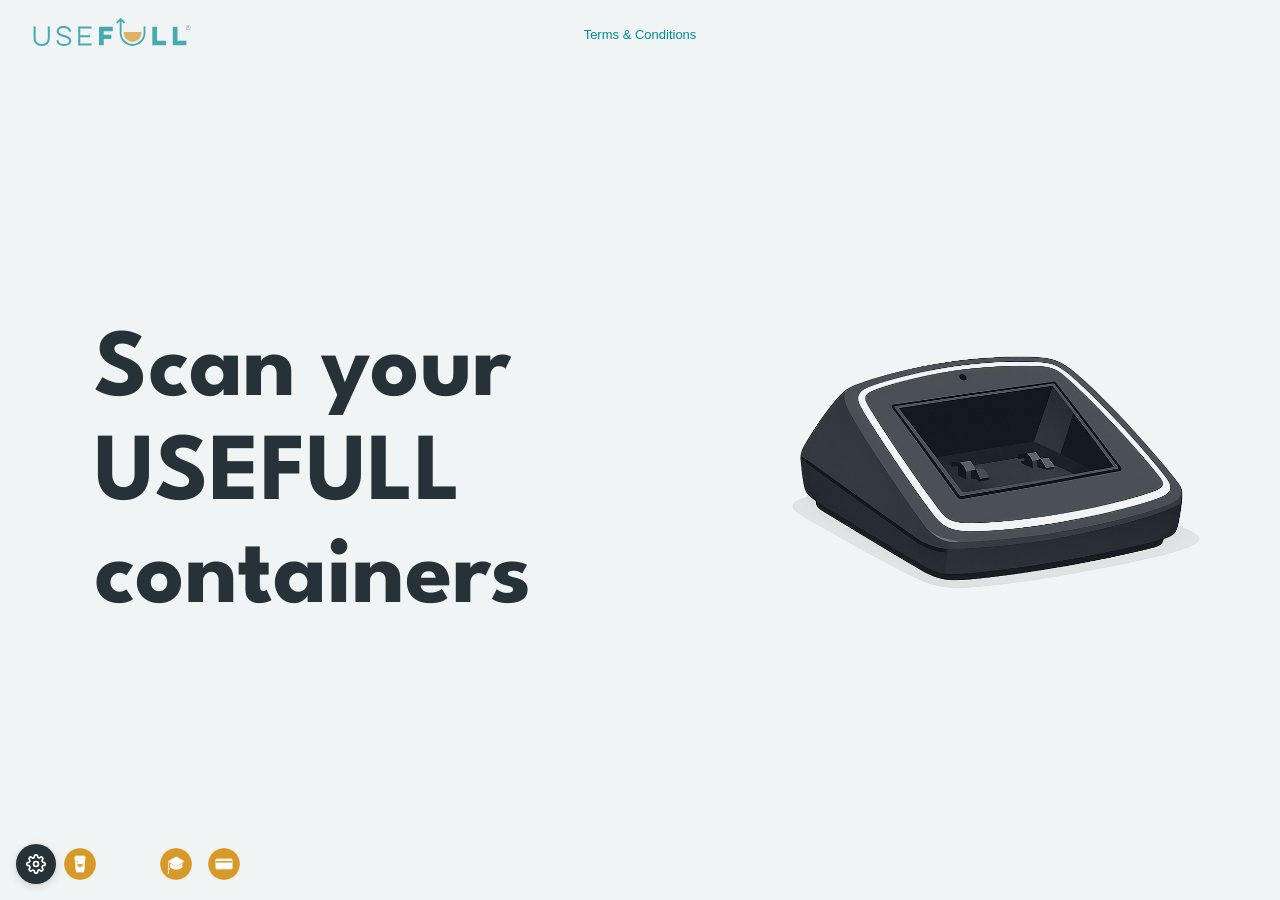
==== commit 577097ff: "Rework kiosk settings, add action buttons, PWA support, and credit card epic flows - Redesign settin" ====
--- a/index.html
+++ b/index.html
@@ -2,276 +2,9 @@
 <html lang="en">
 <head>
   <meta charset="utf-8" />
-  <meta name="viewport" content="width=device-width, initial-scale=1, viewport-fit=cover, user-scalable=no" />
-  <title>USEFULL Checkout Kiosk</title>
-  <meta name="theme-color" content="#008C95" />
-  <meta name="apple-mobile-web-app-capable" content="yes" />
-  <meta name="mobile-web-app-capable" content="yes" />
-  <meta name="apple-mobile-web-app-status-bar-style" content="black-translucent" />
-  <meta name="apple-mobile-web-app-title" content="USEFULL Demo" />
-  <link rel="manifest" href="/manifest.webmanifest" />
-  <link rel="apple-touch-icon" href="/images/USEFULL-icons/icon-180.png" />
-  <link rel="preconnect" href="https://fonts.googleapis.com" />
-  <link rel="preconnect" href="https://fonts.gstatic.com" crossorigin />
-  <link href="https://fonts.googleapis.com/css2?family=Roboto:wght@400;500;600;700&display=swap" rel="stylesheet" />
-  <link rel="stylesheet" href="styles.css" />
+  <meta http-equiv="refresh" content="0;url=two-buttons.html" />
+  <title>Redirecting...</title>
+  <script>window.location.replace('two-buttons.html');</script>
 </head>
-<body>
-  <div id="app" class="app">
-    <header class="topbar">
-      <div class="topbar__logo">
-        <img src="images/USEFULL-icons/USEFULL-Logo-Registered_KnockOut.svg" alt="USEFULL" />
-      </div>
-      <div class="topbar__right">
-        <img
-          class="topbar__nau"
-          id="collegeLogoImage"
-          src="images/college-logos/Pioneer State University.png"
-          alt="Pioneer State University"
-        />
-      </div>
-    </header>
-
-    <main class="screen" id="screen">
-      <!-- Screen content rendered by app.js -->
-    </main>
-
-    <footer class="footer-bar" id="footer">
-      <div class="footer-bar__left-controls">
-        <button class="footer-bar__link footer-bar__icon footer-bar__icon--simulate" id="simulationBtn" type="button" aria-label="Run simulation">
-          <img class="footer-bar__sim-icon" src="images/USEFULL-icons/USEFULL-Icon-Registered_KnockOut.svg" alt="" aria-hidden="true" />
-          <span class="footer-bar__sim-countdown" id="simulationCountdown" aria-live="polite" hidden></span>
-        </button>
-        <button class="footer-bar__link footer-bar__icon footer-bar__icon--settings" id="demoSettingsBtn" type="button" aria-label="Demo settings">
-          <img class="footer-bar__icon-image" src="images/interface-icons/settings.png" alt="" aria-hidden="true" />
-        </button>
-      </div>
-      <div class="footer-bar__center">
-        <div class="footer-bar__text" id="footerScanText">Use your campus ID or Mobile ID — no app needed.</div>
-        <button class="footer-bar__link footer-bar__link--center" id="footerTermsBtn" type="button">View Terms &amp; Conditions</button>
-      </div>
-    </footer>
-
-    <div id="demoModal" class="admin-overlay" hidden>
-      <div class="admin-panel">
-        <div class="admin-panel__header">
-          <div>Demo Settings</div>
-          <button id="demoClose" class="btn btn-ghost" type="button">Close</button>
-        </div>
-        <div class="admin-panel__sections">
-          <section class="admin-panel__section">
-            <h3 class="admin-panel__section-title">Branding</h3>
-            <label class="admin-panel__field">
-              <span class="admin-panel__label">College logo</span>
-              <select class="admin-panel__select" id="collegeLogoSelect">
-                <option value="pioneer">Pioneer State University</option>
-                <option value="nau">Northern Arizona University</option>
-              </select>
-            </label>
-          </section>
-
-          <section class="admin-panel__section">
-            <h3 class="admin-panel__section-title">ID Outcome</h3>
-            <label class="admin-panel__field">
-              <span class="admin-panel__label">ID tap</span>
-              <select class="admin-panel__select" id="idTapOutcomeSelect">
-                <option value="returning_user">Returning User</option>
-                <option value="new_user">New User</option>
-                <option value="campus_user_not_found">Campus User Not Found</option>
-                <option value="account_frozen">Account Frozen</option>
-              </select>
-            </label>
-          </section>
-
-          <section class="admin-panel__section">
-            <h3 class="admin-panel__section-title">Simulation</h3>
-            <div class="admin-panel__controls admin-panel__controls--grid">
-              <label class="admin-panel__field">
-                <span class="admin-panel__label">Containers to scan</span>
-                <select class="admin-panel__select" id="simContainerCountSelect">
-                  <option value="1">1 container</option>
-                  <option value="2">2 containers</option>
-                  <option value="3">3 containers</option>
-                  <option value="4">4 containers</option>
-                  <option value="5">5 containers</option>
-                </select>
-              </label>
-              <label class="admin-panel__field">
-                <span class="admin-panel__label">Delay before 1st scan</span>
-                <select class="admin-panel__select" id="simDelayFirstSelect">
-                  <option value="1">1 second</option>
-                  <option value="2">2 seconds</option>
-                  <option value="3">3 seconds</option>
-                  <option value="4">4 seconds</option>
-                  <option value="5">5 seconds</option>
-                </select>
-              </label>
-              <label class="admin-panel__field">
-                <span class="admin-panel__label">Delay between scans</span>
-                <select class="admin-panel__select" id="simDelayBetweenSelect">
-                  <option value="1">1 second</option>
-                  <option value="2">2 seconds</option>
-                  <option value="3">3 seconds</option>
-                  <option value="4">4 seconds</option>
-                  <option value="5">5 seconds</option>
-                </select>
-              </label>
-              <label class="admin-panel__field">
-                <span class="admin-panel__label">Delay between scan &amp; tap</span>
-                <select class="admin-panel__select" id="simDelayBeforeIdSelect">
-                  <option value="1">1 second</option>
-                  <option value="2">2 seconds</option>
-                  <option value="3">3 seconds</option>
-                  <option value="4">4 seconds</option>
-                  <option value="5">5 seconds</option>
-                </select>
-              </label>
-            </div>
-          </section>
-        </div>
-        <div class="admin-panel__actions">
-          <button class="btn" data-action="reset">Reset Session</button>
-        </div>
-      </div>
-    </div>
-
-    <div id="termsModal" class="terms-overlay" hidden>
-      <div class="terms-panel">
-        <div class="terms-panel__header">
-          <div>
-            <h2>USEFULL Terms &amp; Conditions</h2>
-            <p>Review the full agreement below</p>
-          </div>
-          <button id="termsClose" class="terms-close" type="button" aria-label="Close terms">×</button>
-        </div>
-        <div class="terms-panel__body">
-          <div class="terms-panel__text">
-            <div class="terms-panel__label">Full Terms</div>
-            <div class="terms-tabs">
-              <button class="terms-tab is-active" type="button" data-terms-tab="summary">Summary</button>
-              <button class="terms-tab" type="button" data-terms-tab="full">Full Terms</button>
-            </div>
-            <div class="terms-panel__scroll terms-content" id="termsSummary" data-allow-scroll>
-              <p><strong>Service &amp; rental:</strong> USEFULL provides reusable cups and bowls through a sharing program. You rent containers and ownership stays with USEFULL.</p>
-              <p><strong>Eligibility &amp; payment:</strong> A valid credit/debit card, Apple Pay, Google Pay, or campus account is required. Users must be 18+; ages 13–17 may participate with parent/guardian supervision.</p>
-              <p><strong>Changes to terms:</strong> USEFULL may update the agreement; continued participation or re‑acceptance means you agree to changes.</p>
-              <p><strong>Rental period:</strong> The program is for short‑term use and a single checkout should not exceed a continuous 14‑day rental period.</p>
-              <p><strong>Fees &amp; billing:</strong> Subscription fees depend on the community program. Late fees apply after the free period ($1/day up to day 14). If not returned by day 14, loss fees apply; total late + loss fees are $17 per cup and $25 per bowl. Charges are billed to your payment method or campus account, and accounts may be frozen for nonpayment.</p>
-              <p><strong>Returns &amp; care:</strong> You are responsible for care, inspection, and returning containers; damaged or lost items must be reported.</p>
-              <p><strong>No warranty &amp; availability:</strong> Containers and the program are provided as‑is; availability is not guaranteed and service may be limited or paused.</p>
-              <p><strong>Use restrictions:</strong> Containers are for partner locations only, cannot be transferred to others, and must not be modified or misused.</p>
-              <p><strong>Liability &amp; arbitration:</strong> The agreement includes assumption of risk, release of liability, and binding arbitration with a waiver of class actions; remedies are limited as described in the agreement.</p>
-              <p><strong>Termination:</strong> USEFULL may terminate participation; you may terminate but may still owe applicable fees.</p>
-            </div>
-            <div class="terms-panel__scroll terms-content terms-content--full" id="termsFull" hidden data-allow-scroll>
-              <pre class="terms-pre">Terms of Service
-Rental Agreement and Liability Waiver and Release
-Welcome to USEFULL!   We hope you love participating in our sustainable cup and bowl program. Please read through these Terms and Conditions carefully as they contain important information that you should consider before using our USEFULL Cups and Bowls.
-​These terms and conditions are a legal agreement between You (“You,” “you,” or “your,”) and USEFULL Inc. (“USEFULL,“  “our,” “we,” or “us”), establishing terms and conditions under which you will submit information to, rent reusable cups and bowls (“USEFULL Cups and Bowls”) from, and participate in a sharing program operated by, us.
-THIS AGREEMENT CONTAINS RELEASES, DISCLAIMERS, AND ASSUMPTION-OF-RISK PROVISIONS AND A BINDING ARBITRATION AGREEMENT THAT LIMITS YOUR LEGAL RIGHTS AND REMEDIES. FOR MORE DETAILS, PLEASE REFER TO SECTIONS 7 and 9 BELOW.
-1.	THE SERVICE.
-USEFULL offers high-quality reusable returnable cups and bowls (“USEFULL Cups and Bowls”), and actively distributes, tracks, and maintains them so that they are available to subscribers at partner cafes, restaurants, workplaces and/or campuses (the “USEFULL Sharing Program”).
-As a condition to your participation in the Program, USEFULL requires that you agree to all the terms and conditions in this Rental Agreement, Liability Waiver, and Release (collectively, this “Rental Agreement”). You agree and acknowledge that you are renting the USEFULL Cups and Bowls and that ownership of the USEFULL Cups and Bowls remains with us at all times. 
-A valid credit card, debit card, Apple Pay, Google Pay, or campus account card is required to subscribe to the USEFULL Sharing Program and rent USEFULL Cups and Bowls. The USEFULL Cups and Bowls may only be rented by persons 18 years of age or older. If you are between the ages of 13 and 18, you may rent a USEFULL Cup and/or USEFULL Bowl under the supervision of a parent or guardian who agrees to be bound by these Terms of Service. If you falsify or misrepresent your age, you and your legal guardian will bear full responsibility for all Claims (as defined below) related to such misrepresentation.
-2. MODIFICATIONS TO AGREEMENT. 
-We reserve the right, in our sole discretion, to unilaterally amend, modify, or change this Rental Agreement (each a “Modification”), at any time and from time to time. Whenever a Modification is made to this Rental Agreement, we will post an updated version on www.usefull.us (the “Website(s)”) and, where the change is material, we will require you to accept the new terms before continuing to participate in the Program. 
-By accepting new terms or continuing to participate in the Program after any Modification is posted, you agree to be bound by such Modification. You agree to carefully review this Rental Agreement on the Website from time to time in order to maintain awareness of all Modifications, and agree that each time you rent a USEFULL Cup and/or USEFULL Bowl, the then-current version of this Rental Agreement as posted on the Website will apply.
-3. RENTAL; PURPOSE OF SERVICE.
-3.1 Rental agreement. We agree to rent to you, and you agree to rent from us, USEFULL Cups and Bowls through the Program subject to the terms and conditions of this Rental Agreement including but not limited to the payments of the rental fees published on the Website, which are exclusive of any applicable sales taxes and other local government charges where required by law.  These rental fees may be modified from time to time at our sole discretion through a Modification. 
-3.2 Purpose of service. You understand and agree that the purpose of the Program is to provide short-term access to USEFULL Cups and Bowls and that your use of any one USEFULL Cup or USEFULL Bowl shall not exceed a continuous fourteen (14) day period (the “Rental Period”).
-4. RENTAL FEES; RETURN OF USEFULL CUPS AND BOWLS; CREDIT OR DEBIT CARD AUTHORIZATIONS.
-4.1 Fees and charges. All amounts due and payable to us will be charged to the credit card, debit card, Apple Pay, Google Pay, or campus account card associated with your account. In the event that the charges are not paid to us, other collection procedures will be employed and your account may be frozen until payment is received. You agree to pay all of our costs of collection, including without limitation reasonable attorneys’ fees, if you do not pay amounts owed hereunder when due.
-1.	Subscription Fees. Subscription fees apply based on the community program and membership level chosen when creating your account. There are different monthly fee amounts associated with each community program and their membership levels, including a free option in all communities. You will agree to pay the monthly subscription amount shown during account registration. Rental periods and other constraints (e.g. number of units that can be checked out at a given time) are determined by the campus or community partner.
-2.	Late and Lost fees. Late fees and lost fees apply regardless of the subscription program level. As a Subscriber to USEFULL, a $1.00 USD per day late fee will apply after the last day of your free rental period to 14 days after checkout. If a USEFULL Cup is not returned within the fourteen (14) day rental period, a loss fee will be assessed. The late fees + lost fees = $17.00 / cup. If a USEFULL Bowl is not returned within the fourteen (14) day rental period, a loss fee will be assessed. The late fees + lost fee = $25/bowl.
-You hereby authorize us to charge the credit card, debit card, Apple Pay, Google Pay, or campus account card associated with your account for all fees incurred by you as well as such amounts due in connection with any overdue, damaged, stolen, or lost USEFULL Cups and Bowls, and we may, at our sole discretion, place an authorization hold on your credit card, debit card, Apple Pay, Google Pay, or campus account card to cover any such amounts. If you dispute any charge on your account, then you must contact us within ten (10) business days of your receipt of your statement containing the disputed charge.
-4.2 Return of USEFULL Cups and Bowls. With any USEFULL Cup and/or USEFULL Bowl not returned prior to the expiration of the Rental Period will be deemed damaged, lost or stolen. You assume full responsibility for the care of each USEFULL Cup and/or USEFULL Bowl during its Rental Period. 
-5. NO WARRANTIES; AVAILABILITY OF SERVICE.
-5.1 No Warranty. The USEFULL Cups and Bowls are rented to you AS IS and the Program is provided AS AVAILABLE without any warranty, express or implied, including warranties of merchantability or fitness for any particular purpose.
-5.2 Availability of Service. We do not guarantee that the Program will be available at all times, as use of the USEFULL Cups and Bowls by other members of the Program, repairs, force majeure events, or other circumstances might prevent us from running the Program at any time. Access to USEFULL Cups and Bowls is conditional upon their availability. Members should use the Website or our mobile application (“Mobile Application”) to check the availability of USEFULL products. We do not guarantee, represent, or warrant the availability of the Program. We may suspend all or part of the Program, may discontinue the Program at certain locations (with respect to both those cafes, restaurants, workplaces and/or campuses offering USEFULL Cups and Bowls and those locations designated as USEFULL Cups and Bowls return centers), may reduce the number of USEFULL Cups and Bowls available for rent, and otherwise operate the Program in our sole discretion. 
-6. USE OF SERVICE.
-6.1  Use of the USEFULL Products; Inspection of USEFULL Cups and Bowls. You agree to treat the USEFULL Cups and Bowls with due care. You are responsible for loss or damage to the USEFULL Cups and/or USEFULL Bowls rented by you due to theft, disappearance for known or unknown reasons, or any other cause, other than ordinary wear and tear. Before using a USEFULL Cup and/or USEFULL Bowl, you are required to inspect such Cup or Bowl for defects and report to us via the Mobile Application any such defect prior to the commencement of your rental, including but not limited to, any signs of damage, or unusual or excessive wear.  If you notice a USEFULL Cup or Bowl has a defect that in any way may impair your ability to use it safely, you are required to return such USEFULL Cup or Bowl immediately.
-6.2      Damaged; Stolen; or Lost USEFULL Cup and/or Bowl During Rental Period.  If a USEFULL Cup or Bowl is damaged, stolen, or lost during the Rental Period, you are required to immediately return any such damaged USEFULL Cup or Bowl and/or report any such stolen or lost USEFULL Cup or Bowl to USEFULL via the Mobile Application.
-6.3  Returning USEFULL Products. On or before the expiration of the Rental Period, you agree to return each USEFULL Cup and/or Bowl to one of the locations listed on the Mobile Application or the receptacle with a partner cafe, restaurant, workplace and/or campus. You agree to refer to the Website for further requirements for returning USEFULL Cups and Bowls and to comply with any and all such requirements and instructions.
-6.4 Restricted Uses. You shall not do any of the following acts, or similar acts that may result in a risk, an incident, or damage to you, the USEFULL Cups and/or Bowls, or others (“Restricted Uses”):
-•	Use any USEFULL Cup and/or USEFULL Bowl if you are younger than 13 years of age.
-•	Use any USEFULL Cup and/or USEFULL Bowl if you are between the age of 13 and 18 without supervision of a parent or legal guardian.
-•	Use any USEFULL Cup and/or USEFULL Bowl for food and/or beverage purchases at any location other than at the partners listed on the Mobile Application.
-•	Allow any other person to use a USEFULL Cup and/or USEFULL Bowl checked out under your account.
-•	Remove, dismantle, write on, deface, misuse, or modify any accessories, parts, or components of any USEFULL Cup and/or USEFULL Bowl.
-•	Use a USEFULL Cup and/or USEFULL Bowl without reading and agreeing to the Liability Waiver and Release.
-6.5      Denial of Participation in Program.  You understand that we reserve the right, at our sole and complete discretion, to deny your participation in the Program.
-7. ASSUMPTION OF RISK; RELEASE AND WAIVER OF LIABILITY; INDEMNITY.
-7.1  Assumption of Risk.  You hereby acknowledge and assume all risks of participation in the Program. You understand that you will be participating in the Program at your own risk, that you are responsible for the risks of participation in the Program, and that your participation in the Program is fully voluntary.  
-7.2  Waiver and Release.  In consideration for being allowed to participate in the Program, you hereby waive, release and forever discharge USEFULL, and its affiliates and business associates who participate in the operation of the Program, and each of their respective officers, directors, associates, agents, employees, attorneys, shareholders, successors and assigns, past present and future (collectively, the “Released Parties” and each individually a “Released Party”) from any and all Claims (as defined below) that may arise out of, or result from, your participation in the Program, EVEN IF SUCH CLAIMS ARE CAUSED BY THE NEGLIGENT ACTS, OMISSIONS, OR THE CARELESSNESS OF THE RELEASED PARTIES AND EVEN IF THE RELEASED PARTIES HAVE BEEN ADVISED OF THE POSSIBILITY OF SUCH CLAIMS.
-“Claims” means claims, costs, expenses, fees, liabilities of every kind, demands, damages (including without limitation, direct, indirect, incidental, consequential and punitive), losses and causes of action (whether known, unknown, asserted, unasserted, fixed, conditional, or contingent), of any kind or nature (including without limitation, those based in contract, tort, statutory, or other grounds), which you have or may have in the future including those arising from death or personal injury or property damages of any kind.
-The provisions of this Section 7.2 shall bind your successors, executors and administrators, legal personal representatives, insurers and anyone claiming through or on behalf of you.​
-You acknowledge that you may hereafter discover facts different from, or in addition to, those which you now believe to be true with respect to any claims released in this Section 7.2 and no such additional fact shall affect the validity or enforceability of the releases contained in this Section 7.2.
-Any such release is intended to be a complete and general release of all Claims. The Released Parties may plead such releases as a complete and sufficient defense to any Claim, as direct or intended third party beneficiaries of such releases.
-7.3  Covenant Not To Sue.  You further covenant and agree not to sue any of the Released Parties for any of the Claims that you have waived, released, or discharged herein.
-7.4  Indemnity.  You agree to indemnify, defend and hold harmless the Released Parties from any and all expenses incurred, Claims made by you or third parties, for liabilities assessed against the Released Parties, including but not limited to court costs, attorneys’ fees, and litigation expenses, arising out of or resulting from, directly or indirectly, in whole or in part, your breach or failure to abide by any part of this Waiver, by your breach or failure to abide by the rules of the Program and/or your actions or inactions which cause injury or damage to yourself or any third party.
-FOR THE AVOIDANCE OF DOUBT, YOU DO HEREBY ACKNOWLEDGE AND AGREE THAT IF WE, OR ANY RELEASED PARTY, ARE FOUND TO BE LIABLE FOR ANY CLAIMS ON ANY BASIS, SUCH LIABILITY SHALL BE LIMITED TO THE GREATER OF (A) THE TOTAL FEES PAID BY YOU HEREUNDER OR (B) ONE HUNDRED US DOLLARS ($100).
-8. TERMINATION.  
-We may unilaterally terminate your right to participate in the Program, in our sole discretion and without any notice or cause. You may terminate your participation in the Program at any time; provided, however, that (i) no refund will be provided by us and (ii) you may still be charged any applicable additional fees arising under this Agreement. Sections 5 and 7 through 14 shall survive any termination or expiration of this Agreement.
-9. ARBITRATION.​
-By agreeing to the Rental Agreement, you agree that you are required to resolve any claim that you may have against us or our affiliates, on an individual basis in arbitration, as set forth in this Section 9. This will preclude you from bringing any class, collective, or representative action against us or our affiliates, and also preclude you from participating in or recovering relief under any current or future class, collective, consolidated, or representative action brought against us by someone else.
-9.1      Agreement to Binding Arbitration.  You and USEFULL agree that any dispute, claim or controversy arising out of or relating to (a) this Rental Agreement or the existence, breach, termination, enforcement, interpretation or validity thereof, or (b) your access to or participation in the Program at any time, whether before or after the date you agreed to this Rental Agreement, will be settled by binding arbitration between you and USEFULL and not in a court of law.
-You acknowledge and agree that you and USEFULL are each waiving the right to a trial by jury or to participate as a plaintiff or class member in any purported class action or representative proceeding. Unless both you and USEFULL otherwise agree in writing, any arbitration will be conducted only on an individual basis and not in a class, collective, consolidated, or representative proceeding. 
-However, you and USEFULL each retain the right to bring an individual action in small claims court and the right to seek injunctive or other equitable relief in a court of competent jurisdiction to prevent the actual or threatened infringement, misappropriation or violation of a party’s copyrights, trademarks, trade secrets, patents or other intellectual property rights.
-9.2       Rules and Governing Law.  The arbitration will be administered by the American Arbitration Association (“AAA”) in accordance with the AAA’s Consumer Arbitration Rules and the Supplementary Procedures for Consumer Related Disputes (the “AAA Rules”) then in effect, except as modified by this Arbitration Agreement. The AAA Rules are available at adr.org or by calling the AAA at 1-800-778-7879.
-The parties agree that the arbitrator (“Arbitrator”), and not any federal, state, or local court or agency, shall have exclusive authority to resolve any disputes relating to the interpretation, applicability, enforceability or formation of these arbitration provisions, including any claim that all or any part of these arbitration provisions are void or voidable. The Arbitrator shall also be responsible for determining all threshold arbitrability issues, including issues relating to whether this Rental Agreement is unconscionable or illusory and any defense to arbitration, including waiver, delay, laches, or estoppel.
-Notwithstanding any choice of law or other provision in this Rental Agreement, the parties agree and acknowledge that these arbitration provisions evidence a transaction involving interstate commerce and that the Federal Arbitration Act, 9 U.S.C. § 1 et seq. (“FAA”), will govern its interpretation and enforcement and proceedings pursuant thereto. 
-It is the intent of the parties that the FAA and AAA Rules shall preempt all state laws to the fullest extent permitted by law. If the FAA and AAA Rules are found to not apply to any issue that arises under these arbitration provisions or the enforcement thereof, then that issue shall be resolved under the laws of the Commonwealth of Massachusetts.
-​9.3  Process.  A party who desires to initiate arbitration must provide the other party with a written Demand for Arbitration as specified in the AAA Rules. (The AAA provides a form Demand for Arbitration – Consumer Arbitration Rules at www.adr.org or by calling the AAA at 1-800-778-7879). 
-The Arbitrator will be either (1) a retired judge or (2) an attorney specifically licensed to practice law in the Commonwealth of Massachusetts and will be selected by the parties from the AAA’s roster of consumer dispute arbitrators. If the parties are unable to agree upon an Arbitrator within seven (7) days of delivery of the Demand for Arbitration, then the AAA will appoint the Arbitrator in accordance with the AAA Rules.
-9.4  Location and Procedure.  Unless you and USEFULL otherwise agreement, the arbitration will be conducted in Boston, Massachusetts. 
-If your claim does not exceed $10,000, then the arbitration will be conducted solely on the basis of documents you and USEFULL submit to the Arbitrator, unless you request a hearing or the Arbitrator determines that a hearing is necessary. 
-If your claim exceeds $10,000, your right to a hearing will be determined by the AAA Rules. Subject to the AAA Rules, the Arbitrator will have the discretion to direct a reasonable exchange of information by the parties, consistent with the expedited nature of the arbitration.
-9.5  Arbitrator’s Decision.  The Arbitrator will render an award within the time frame specified in the AAA Rules. Judgment on the arbitration award may be entered in any court having competent jurisdiction to do so. The Arbitrator may award declaratory or injunctive relief only in favor of the claimant and only to the extent necessary to provide relief warranted by the claimant’s individual claim. An Arbitrator’s decision shall be final and binding on all parties. An Arbitrator’s decision and judgment thereon shall have no precedential or collateral estoppel effect. If you prevail in arbitration you will be entitled to an award of attorneys’ fees and expenses, to the extent provided under applicable law. USEFULL will not seek, and hereby waives all rights USEFULL may have under applicable law to recover, attorneys’ fees and expenses if USEFULL prevails in arbitration.
-9.6  Fees.  Your responsibility to pay any AAA filing, administrative and arbitrator fees will be solely as set forth in the AAA Rules. However, if your claim for damages does not exceed $75,000, USEFULL will pay all such fees, unless the Arbitrator finds that either the substance of your claim or the relief sought in your Demand for Arbitration was frivolous or was brought for an improper purpose (as measured by the standards set forth in Federal Rule of Civil Procedure 11(b)).
-9.7  Changes.  Notwithstanding the provisions in Section 2 above, regarding consent to be bound by amendments to this Rental Agreement, if USEFULL changes these arbitration provisions after the date you first agreed to this Rental Contract (or to any subsequent changes to this Rental Agreement), You may reject any such change by providing USEFULL written notice of such rejection within 30 days of the date such change became effective, as indicated in the “Effective” date above. This written notice must be provided by email from the email address associated with your Account to: www.usefull.us in order to be effective, the notice must include your full name and clearly indicate your intent to reject changes to these arbitration provisions. By rejecting changes, you are agreeing that you will arbitrate any dispute between you and USEFULL in accordance with the provisions of these arbitration provisions as of the date you first agreed to this Rental Agreement (or to any subsequent changes to this Rental Agreement).
-9.8  Severability and Survival.  If any portion of these arbitration provisions are  found to be unenforceable or unlawful for any reason, (1) the unenforceable or unlawful provision shall be severed from this Rental Agreement; (2) severance of the unenforceable or unlawful provision shall have no impact whatsoever on the remainder of these arbitration provisions or the parties’ ability to compel arbitration of any remaining claims on an individual basis pursuant to these arbitration provisions; and (3) to the extent that any claims must therefore proceed on a class, collective, consolidated, or representative basis, such claims must be litigated in a civil court of competent jurisdiction and not in arbitration, and the parties agree that litigation of those claims shall be stayed pending the outcome of any individual claims in arbitration.
-10. GOVERNING LAW; JURISDICTION.  
-Subject to the provisions of Section 9 above, this Rental Agreement shall be governed by and construed under and in accordance with the laws of the Commonwealth of Massachusetts (without regard to its choice of law principles).  Subject to the provisions of Section 9 above, each party hereby absolutely and irrevocably consents and submits to the exclusive venue and jurisdiction of the courts in Boston, Massachusetts and of any Federal court located therein in connection with any actions or proceedings arising out of or relating to this Agreement. 
-11. MISCELLANEOUS.  
-No waiver by either party of any term or condition of this Agreement, whether by conduct or otherwise, in any one or more instance, shall be deemed a continuing waiver of any such term or condition, or a waiver of any other term or condition of this Rental Agreement.  Headings set forth in this Rental Agreement are solely for the convenience of the parties and have no legal effect.  The singular shall include the plural, and the masculine gender shall include the feminine and neuter, and vice versa, unless the context otherwise requires.  If any provision of this Rental Agreement shall be found to be invalid by any court having competent jurisdiction, the invalidity of such provision shall not affect the validity of the remaining provisions hereof.  You may not assign this Rental Agreement or any of your rights and remedies hereunder. This Rental Agreement shall be (i) binding upon, and will inure to the benefit of, the parties and their respective successors and permitted assigns, and (ii) construed without presumption of any rule requiring construction to be made against the party causing it to be drafted.
-PRIVACY POLICY
-USEFULL PRIVACY POLICY
-USEFULL values the privacy of individuals who use our application, websites, and related services. This privacy policy (the “Privacy Policy”) explains how we collect, use, and share information from consumers.
-Registration Information. When you sign up for a USEFULL account, you give us your name and email address. If you decide to sign up for USEFULL using your Facebook account, we will also get basic information from your Facebook profile like your name, gender, profile photo, and Facebook friends. Similarly, if you decide to sign up using your Google or twitter accounts. If you would like your data deleted, please email info@usefull.us and we would be happy to process your request. 
-Payment Method. When you add a credit card or payment method to your USEFULL account, a third party that handles payments for us will receive your card information. To keep your financial data secure, we do not store full credit card information on our servers. 
-Communications. If you contact us directly, we may receive additional information about you. For example, when you contact our Customer Support Team, we will receive your name, email address, phone number, the contents of a message or attachments that you may send to us, and other information you choose to provide.
-Usage Information. To help us understand how you use the USEFULL service and to help us improve it, we automatically receive information about your interactions with the USEFULL, like the pages or other content you view, your actions within the USEFULL App, and the dates and times of your visits.
-Enterprise Programs. If your company, university, or organization participates in one of our enterprise programs, we may receive information about you, such as your email address, from your participating organization. We also may give your participating organization the opportunity to access data on your usage trends to produce sustainability reports and other information to improve the program on site.
-Data Security. We are committed to protecting the data of the USEFULL community. Even though we take reasonable precautions to protect your data, no security measures can be 100% secure, and we cannot guarantee the security of your data.
-General Data Protection Regulation (GDPR). If you would like your data deleted, please email info@usefull.us and we would be happy to process your request.
-Children’s Privacy. USEFULL is not directed to children, and we do not knowingly collect personal information from children under 13. If we find out that a child under 13 has given us personal information, we will take steps to delete that information. If you believe that a child under the age of 13 has given us personal information, please contact us at: info@usefull.us
-Changes to Our Privacy Policy. We may make changes to this Privacy Policy from time to time. If we make any material changes, we will let you know by email, or other communication. We encourage you to read this Privacy Policy periodically to stay up- to-date about our privacy practices. As long as you use the USEFULL service, you are agreeing to this Privacy Policy and any updates we make to it.
-Contact Information. Feel free to contact us at any time with any questions or comments about this Privacy Policy, your personal information, our use and sharing practices, or your consent choices by contacting info@usefull.us</pre>
-            </div>
-          </div>
-          <div class="terms-panel__qr">
-            <div class="terms-panel__qr-icon" aria-hidden="true">
-              <svg viewBox="0 0 24 24" role="img" aria-label="Phone">
-                <rect x="6.5" y="2.5" width="11" height="19" rx="2.2" fill="none" stroke="currentColor" stroke-width="1.6"/>
-                <circle cx="12" cy="18.4" r="1" fill="currentColor"/>
-                <rect x="9" y="4.8" width="6" height="0.8" fill="currentColor"/>
-              </svg>
-            </div>
-            <div class="terms-panel__qr-title">Scan to view on your phone</div>
-            <div class="terms-panel__qr-box">
-              <img class="terms-qr-img" alt="USEFULL Terms QR" src="images/QR-codes/terms-QR.png" />
-            </div>
-          </div>
-        </div>
-      </div>
-    </div>
-
-    <div id="scanHotspot" class="hotspot hotspot--scan" aria-hidden="true"></div>
-    <div id="idHotspot" class="hotspot hotspot--id" aria-hidden="true"></div>
-    <div id="viewportDebug" class="viewport-debug" hidden></div>
-    <div id="debugBadge" class="debug-badge" hidden>DEBUG ON</div>
-  </div>
-
-  <script src="app.js"></script>
-</body>
+<body></body>
 </html>
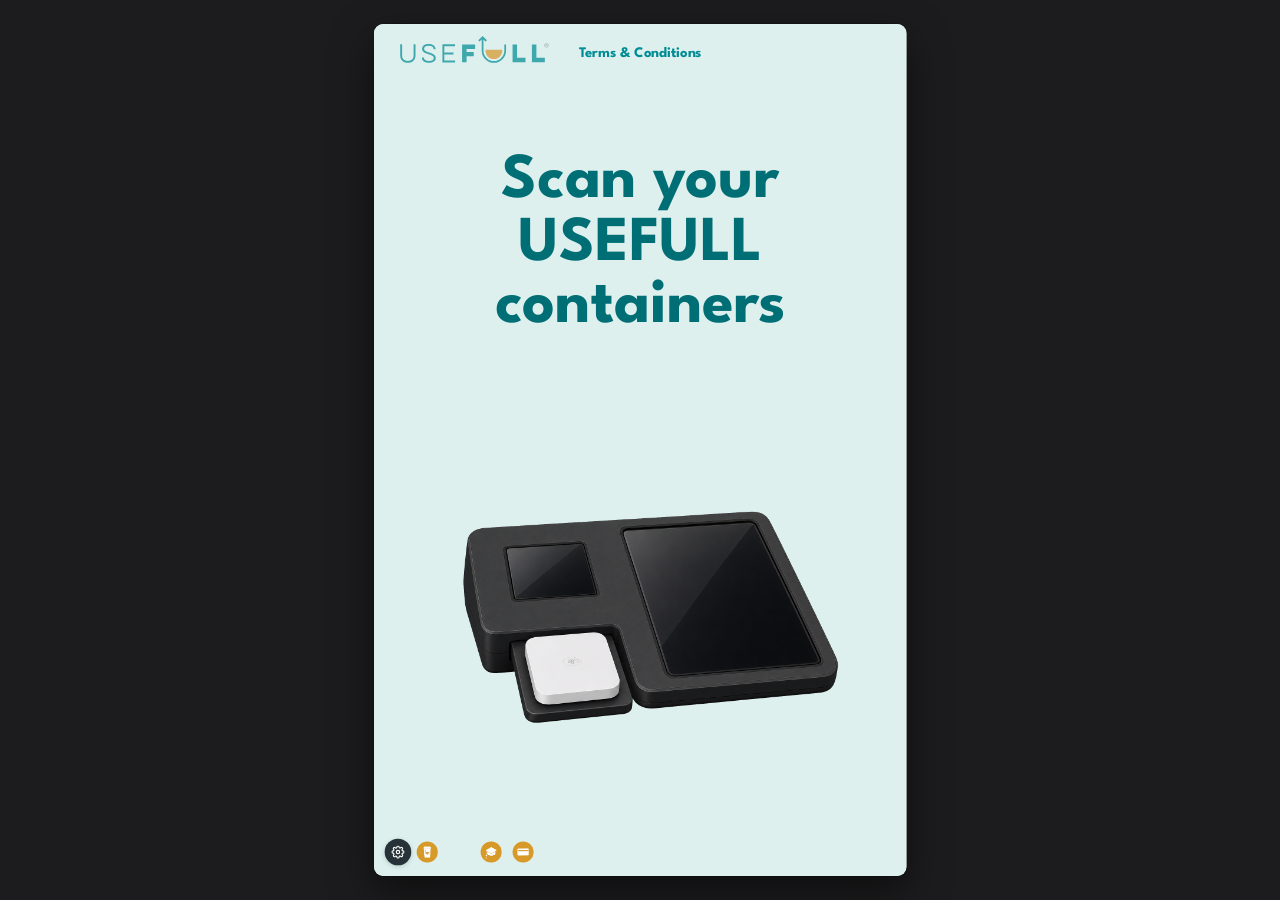
==== commit e3c75e02: "Make foam kiosk redesign the default" ====
--- a/index.html
+++ b/index.html
@@ -2,9 +2,3100 @@
 <html lang="en">
 <head>
   <meta charset="utf-8" />
-  <meta http-equiv="refresh" content="0;url=two-buttons.html" />
-  <title>Redirecting...</title>
-  <script>window.location.replace('two-buttons.html');</script>
+  <meta name="viewport" content="width=device-width, initial-scale=1, viewport-fit=cover, user-scalable=no" />
+  <title>USEFULL Checkout — Two Buttons</title>
+  <meta name="theme-color" content="#008C95" />
+  <meta name="apple-mobile-web-app-capable" content="yes" />
+  <meta name="mobile-web-app-capable" content="yes" />
+  <meta name="apple-mobile-web-app-status-bar-style" content="black-translucent" />
+  <meta name="apple-mobile-web-app-title" content="USEFULL Kiosk" />
+  <link rel="manifest" href="manifest.webmanifest" />
+  <link rel="icon" type="image/png" href="images/interface-icons/app-icon.png" />
+  <link rel="apple-touch-icon" href="images/interface-icons/app-icon.png" />
+  <link rel="preconnect" href="https://fonts.googleapis.com" />
+  <link rel="preconnect" href="https://fonts.gstatic.com" crossorigin />
+  <link href="https://fonts.googleapis.com/css2?family=League+Spartan:wght@400;600;700&family=Roboto:wght@400;500;600;700&display=swap" rel="stylesheet" />
+  <style>
+    *, *::before, *::after { box-sizing: border-box; margin: 0; padding: 0; }
+
+    :root {
+      --teal: #008C95;
+      --golden: #D69A2D;
+      --teal-dark: #006E75;
+      --teal-glow: rgba(0, 140, 149, 0.25);
+      --teal-light: #E6F5F6;
+      /* Brand secondary palette — see USEFULL_BrandGuide.md */
+      --foam: #DDF0EE;
+      --wave: #8FCCC8;
+      --sunny: #E07E3C;
+      --sky: #238DC1;
+      --kiosk-dark: #1B2A30;
+      --green: #2E7D32;
+      --green-light: #E8F5E9;
+      --slate: #263238;
+      --slate-light: #546E7A;
+      --surface: #F0F4F5;
+      --gray-100: #F5F5F5;
+      --gray-200: #E8ECEE;
+      --gray-300: #D0D8DB;
+      --gray-500: #8A9BA2;
+      --gray-700: #4F6068;
+      --white: #FFFFFF;
+      --radius: 14px;
+      --radius-sm: 8px;
+      --shadow: 0 1px 4px rgba(0,0,0,0.06);
+      --shadow-lg: 0 2px 12px rgba(0,0,0,0.10);
+    }
+
+    html, body {
+      height: 100%;
+      overflow: hidden;
+      font-family: 'Roboto', system-ui, sans-serif;
+      background: var(--surface);
+      color: var(--slate);
+      -webkit-user-select: none;
+      user-select: none;
+      -webkit-tap-highlight-color: transparent;
+    }
+
+    /* ── App shell ─────────────────────────────────── */
+    .app {
+      display: flex;
+      flex-direction: column;
+      height: 100%;
+      height: 100dvh;
+      position: relative;
+    }
+
+    .screen {
+      flex: 1;
+      display: flex;
+      flex-direction: column;
+      padding: 12px 20px 8px;
+      overflow: hidden;
+    }
+
+    /* ── Branding strip ────────────────────────────── */
+    .brand-strip {
+      display: grid;
+      grid-template-columns: 1fr auto 1fr;
+      align-items: center;
+      padding: 0 0 4px;
+      flex-shrink: 0;
+    }
+    .brand-strip__logo {
+      height: clamp(32px, 5vmin, 48px);
+      opacity: 0.7;
+      justify-self: start;
+    }
+    .brand-strip__terms {
+      font-size: 13px;
+      color: var(--teal);
+      background: none;
+      border: none;
+      cursor: pointer;
+      text-decoration: none;
+      font-weight: 700;
+      padding: 4px 10px;
+      border-radius: 6px;
+      transition: background 0.15s;
+      justify-self: center;
+    }
+    .brand-strip__terms:active {
+      background: var(--teal-light);
+    }
+    .brand-strip__right {
+      display: flex;
+      align-items: center;
+      gap: 8px;
+      justify-self: end;
+    }
+    .brand-strip__reset-btn {
+      background: var(--teal);
+      color: var(--white);
+      border: none;
+      border-radius: 6px;
+      font-size: 12px;
+      font-weight: 600;
+      padding: 4px 10px;
+      cursor: pointer;
+      font-family: inherit;
+      transition: opacity 0.15s;
+    }
+    .brand-strip__reset-btn:active {
+      opacity: 0.8;
+    }
+
+    /* Countdown ring — compact circle in the brand strip */
+    .countdown-ring {
+      position: relative;
+      width: 28px;
+      height: 28px;
+      flex-shrink: 0;
+    }
+    .countdown-ring__svg {
+      width: 100%;
+      height: 100%;
+      transform: rotate(-90deg);
+    }
+    .countdown-ring__track {
+      fill: none;
+      stroke: var(--gray-300);
+      stroke-width: 3;
+    }
+    .countdown-ring__fill {
+      fill: none;
+      stroke: var(--teal);
+      stroke-width: 3;
+      stroke-linecap: round;
+      transition: stroke-dashoffset 0.25s linear;
+    }
+    .countdown-ring__text {
+      position: absolute;
+      inset: 0;
+      display: flex;
+      align-items: center;
+      justify-content: center;
+      font-size: 9px;
+      font-weight: 700;
+      color: var(--slate-light);
+      line-height: 1;
+    }
+
+    /* ── Idle state ─────────────────────────────────── */
+    /* ── Idle hero — landscape (default) ──────────── */
+    .idle-hero {
+      flex: 1;
+      display: flex;
+      flex-direction: row;
+      align-items: center;
+      justify-content: center;
+      gap: 0;
+      padding: 0 0 0 6%;
+    }
+    .idle-hero__left {
+      flex: 0 0 55%;
+      display: flex;
+      flex-direction: column;
+      justify-content: center;
+    }
+    .idle-hero__title {
+      font-family: 'League Spartan', sans-serif;
+      font-size: clamp(56px, 11vmin, 96px);
+      font-weight: 700;
+      line-height: 1.08;
+      color: var(--slate);
+      padding-right: 20px;
+    }
+    .idle-hero__right {
+      flex: 0 0 45%;
+      display: flex;
+      align-items: center;
+      justify-content: center;
+      overflow: hidden;
+      min-width: 0;
+    }
+    .idle-hero__kiosk {
+      max-height: clamp(300px, 56vmin, 500px);
+      max-width: 100%;
+      width: auto;
+      object-fit: contain;
+      display: block;
+    }
+
+    /* ── Idle hero — landscape tablet preset ─────────── */
+    .app.is-landscape .idle-hero__title {
+      font-size: 64px;
+    }
+    .app.is-landscape .idle-hero__kiosk {
+      max-height: 420px;
+    }
+
+    /* ── Idle hero — portrait ──────────────────────── */
+    .app.is-portrait .idle-hero {
+      flex-direction: column;
+      align-items: center;
+      justify-content: center;
+      text-align: center;
+      padding: 0 24px;
+      gap: 32px;
+    }
+    .app.is-portrait .idle-hero__left {
+      flex: 0 0 auto;
+      align-items: center;
+    }
+    .app.is-portrait .idle-hero__title {
+      font-size: clamp(52px, 10vw, 80px);
+      padding-right: 0;
+      text-align: center;
+    }
+    .app.is-portrait .idle-hero__right {
+      flex: 0 0 auto;
+    }
+    .app.is-portrait .idle-hero__kiosk {
+      max-height: clamp(220px, 38vh, 380px);
+      width: auto;
+    }
+
+    /* ── Brand scan screens (v3) ─────────────────────── */
+    .app.is-scan-mode {
+      background: var(--foam) !important;
+    }
+    .app.is-scan-mode .screen {
+      background: var(--foam);
+    }
+    .app.is-scan-mode .brand-strip__logo {
+      opacity: 0.72;
+    }
+    .app.is-scan-mode .brand-strip__terms {
+      font-family: 'League Spartan', sans-serif;
+      font-size: 22px;
+      font-weight: 700;
+      color: var(--teal);
+      padding: 7px 10px 4px;
+    }
+    .app.is-success-mode {
+      background: var(--foam) !important;
+    }
+    .app.is-success-mode .screen {
+      background: var(--foam);
+    }
+    .app.is-success-mode .brand-strip__logo {
+      opacity: 0.72;
+    }
+    .app.is-auth-mode {
+      background: var(--foam) !important;
+    }
+    .app.is-auth-mode .screen {
+      background: var(--foam);
+    }
+    .app.is-auth-mode .brand-strip__logo {
+      opacity: 0.72;
+    }
+    .app.is-auth-mode .brand-strip__terms {
+      font-family: 'League Spartan', sans-serif;
+      font-size: 22px;
+      font-weight: 700;
+      color: var(--teal);
+      padding: 7px 10px 4px;
+    }
+    .scan-shell-v3 {
+      flex: 1;
+      min-height: 0;
+      display: flex;
+      flex-direction: column;
+      align-items: center;
+      color: var(--slate);
+    }
+    .scan-hero-v3 {
+      text-align: center;
+      flex: 0 0 auto;
+    }
+    .scan-hero-v3__title {
+      font-family: 'League Spartan', sans-serif;
+      font-size: clamp(54px, 8.6vmin, 78px);
+      font-weight: 700;
+      color: var(--teal-dark);
+      line-height: 0.94;
+      letter-spacing: 0;
+    }
+    .scan-hero-v3__subtitle {
+      margin: 28px auto 0;
+      font-family: 'League Spartan', sans-serif;
+      font-size: clamp(25px, 3.4vmin, 34px);
+      font-weight: 700;
+      line-height: 1.18;
+      max-width: 670px;
+      color: var(--slate);
+    }
+    .scan-card-v3 {
+      position: relative;
+      background: var(--white);
+      border: 1px solid rgba(20, 40, 50, 0.05);
+      border-radius: 14px;
+      box-shadow: 0 2px 11px rgba(20, 40, 50, 0.06);
+    }
+    .scan-icon-cap {
+      position: absolute;
+      top: -36px;
+      left: 50%;
+      transform: translateX(-50%);
+      width: 72px;
+      height: 72px;
+      border-radius: 18px;
+      display: flex;
+      align-items: center;
+      justify-content: center;
+      box-shadow: 0 3px 12px rgba(20, 40, 50, 0.14);
+      z-index: 1;
+    }
+    .scan-icon-cap--wave { background: var(--wave); }
+    .scan-icon-cap--golden { background: var(--golden); }
+    .scan-icon-cap--sky { background: var(--sky); }
+    .scan-icon-cap__img {
+      width: 56%;
+      height: 56%;
+      object-fit: contain;
+      filter: brightness(0) invert(1);
+    }
+    .idle-scan-card {
+      width: min(100%, 710px);
+      min-height: 560px;
+      margin-top: 128px;
+      padding: 0;
+      display: flex;
+      flex-direction: column;
+      align-items: center;
+      justify-content: center;
+      text-align: center;
+      background: transparent;
+      border: none;
+      box-shadow: none;
+    }
+    .idle-scan-card__image-wrap {
+      flex: 1;
+      min-height: 0;
+      display: flex;
+      align-items: center;
+      justify-content: center;
+      width: 100%;
+    }
+    .idle-scan-card__image {
+      width: min(100%, 680px);
+      max-height: 540px;
+      object-fit: contain;
+      display: block;
+    }
+    .idle-scan-card__headline {
+      font-family: 'League Spartan', sans-serif;
+      font-size: 39px;
+      font-weight: 700;
+      line-height: 1.06;
+      color: var(--slate);
+    }
+    .idle-scan-card__sub {
+      margin-top: 16px;
+      font-family: 'League Spartan', sans-serif;
+      font-size: 30px;
+      font-weight: 400;
+      line-height: 1.18;
+      color: var(--slate-light);
+    }
+    .checkout-v3 {
+      width: 100%;
+      display: flex;
+      flex-direction: column;
+      align-items: center;
+      min-height: 0;
+    }
+    .checkout-status {
+      display: grid;
+      grid-template-columns: 1fr auto 1fr;
+      align-items: center;
+      width: 100%;
+      max-width: 780px;
+      margin: 36px 0 44px;
+      gap: 18px;
+    }
+    .checkout-status__card {
+      grid-column: 2;
+      min-width: 360px;
+      padding: 30px 38px 24px;
+      text-align: center;
+      background: var(--teal);
+      color: var(--white);
+      border-radius: 14px;
+      box-shadow: 0 4px 14px rgba(0, 140, 149, 0.22);
+    }
+    .checkout-status__count {
+      font-family: 'League Spartan', sans-serif;
+      font-size: 58px;
+      font-weight: 700;
+      line-height: 0.9;
+    }
+    .checkout-status__label {
+      margin-top: 10px;
+      font-family: 'League Spartan', sans-serif;
+      font-size: 29px;
+      font-weight: 700;
+      line-height: 1;
+    }
+    .checkout-status__reset {
+      justify-self: end;
+      display: inline-flex;
+      align-items: center;
+      justify-content: center;
+      background: rgba(255, 255, 255, 0.72);
+      color: var(--slate-light);
+      border: 1px solid rgba(20, 40, 50, 0.05);
+      border-radius: 999px;
+      font-family: 'League Spartan', sans-serif;
+      font-size: 20px;
+      font-weight: 700;
+      line-height: 1;
+      padding: 13px 19px 10px;
+      cursor: pointer;
+      box-shadow: 0 1px 5px rgba(20, 40, 50, 0.05);
+    }
+    .checkout-status__timer {
+      justify-self: start;
+      display: flex;
+      align-items: center;
+      gap: 9px;
+      font-family: 'League Spartan', sans-serif;
+      font-size: 22px;
+      font-weight: 700;
+      color: var(--slate-light);
+    }
+    .checkout-status__timer .countdown-ring {
+      width: 36px;
+      height: 36px;
+    }
+    .checkout-status__timer .countdown-ring__text {
+      font-size: 12px;
+      color: var(--teal-dark);
+    }
+    .checkout-options {
+      width: 100%;
+      display: grid;
+      grid-template-columns: 1fr 1fr;
+      gap: 27px;
+      margin-bottom: 28px;
+    }
+    .checkout-option {
+      min-height: 326px;
+      padding: 58px 24px 28px;
+      text-align: center;
+      display: flex;
+      flex-direction: column;
+      align-items: center;
+      justify-content: space-between;
+    }
+    .checkout-option__media {
+      height: 122px;
+      display: flex;
+      align-items: center;
+      justify-content: center;
+      margin-bottom: 6px;
+    }
+    .checkout-option__media img {
+      max-width: 190px;
+      max-height: 122px;
+      object-fit: contain;
+      display: block;
+    }
+    .checkout-option__title {
+      font-family: 'League Spartan', sans-serif;
+      font-size: 39px;
+      font-weight: 700;
+      line-height: 1.06;
+      color: var(--slate);
+    }
+    .checkout-option__sub {
+      margin-top: 15px;
+      font-family: 'League Spartan', sans-serif;
+      font-size: 29px;
+      font-weight: 400;
+      line-height: 1.17;
+      color: var(--slate-light);
+    }
+    .checkout-or {
+      margin: 0 0 18px;
+      font-family: 'League Spartan', sans-serif;
+      font-size: 27px;
+      font-weight: 700;
+      color: var(--slate-light);
+      text-align: center;
+    }
+    .scan-notice-v3 {
+      min-height: 26px;
+      margin: 14px 0 0;
+      font-family: 'League Spartan', sans-serif;
+      font-size: 24px;
+      font-weight: 700;
+      color: #B33A2B;
+      text-align: center;
+      opacity: 0;
+      transition: opacity 0.2s;
+    }
+    .scan-notice-v3.is-visible {
+      opacity: 1;
+    }
+
+    .app.is-portrait.is-scan-mode .screen {
+      padding: 10px 20px 18px;
+    }
+    .app.is-portrait.is-scan-mode .brand-strip {
+      padding-bottom: 0;
+    }
+    .app.is-portrait.is-scan-mode .brand-strip__logo {
+      height: 64px;
+    }
+    .app.is-portrait .scan-shell-v3--idle {
+      padding: 116px 27px 0;
+    }
+    .app.is-portrait .scan-shell-v3--idle .scan-hero-v3__title {
+      font-size: 96px;
+      line-height: 0.98;
+    }
+    .app.is-portrait .scan-shell-v3--checkout {
+      padding: 54px 27px 0;
+    }
+    .app.is-portrait .checkout-v3 {
+      max-width: 760px;
+    }
+    .app.is-landscape.is-scan-mode .screen {
+      padding: 10px 24px 14px;
+    }
+    .app.is-landscape.is-scan-mode .brand-strip__logo {
+      height: 38px;
+    }
+    .app.is-landscape .scan-shell-v3--idle {
+      padding: 22px 32px 0;
+    }
+    .app.is-landscape .scan-shell-v3--idle .scan-hero-v3__title {
+      font-size: 54px;
+    }
+    .app.is-landscape .scan-shell-v3--idle .scan-hero-v3__subtitle {
+      font-size: 24px;
+      margin-top: 16px;
+    }
+    .app.is-landscape .idle-scan-card {
+      min-height: 350px;
+      max-width: 620px;
+      margin-top: 50px;
+      padding: 0;
+    }
+    .app.is-landscape .idle-scan-card__image {
+      max-height: 300px;
+      width: min(100%, 440px);
+    }
+    .app.is-landscape .idle-scan-card__headline {
+      font-size: 31px;
+    }
+    .app.is-landscape .idle-scan-card__sub {
+      font-size: 23px;
+    }
+    .app.is-landscape .scan-shell-v3--checkout {
+      padding: 18px 28px 0;
+    }
+    .app.is-landscape .scan-shell-v3--checkout .scan-hero-v3__title {
+      font-size: 42px;
+    }
+    .app.is-landscape .scan-shell-v3--checkout .scan-hero-v3__subtitle {
+      font-size: 22px;
+      margin-top: 12px;
+    }
+    .app.is-landscape .checkout-v3 {
+      max-width: 820px;
+    }
+    .app.is-landscape .checkout-status {
+      margin: 22px 0 34px;
+    }
+    .app.is-landscape .checkout-status__card {
+      min-width: 300px;
+      padding: 22px 32px 18px;
+    }
+    .app.is-landscape .checkout-status__count {
+      font-size: 46px;
+    }
+    .app.is-landscape .checkout-status__label {
+      font-size: 23px;
+    }
+    .app.is-landscape .checkout-options {
+      gap: 18px;
+    }
+    .app.is-landscape .checkout-option {
+      min-height: 230px;
+      padding: 46px 18px 20px;
+    }
+    .app.is-landscape .checkout-option__media {
+      height: 74px;
+    }
+    .app.is-landscape .checkout-option__media img {
+      max-height: 74px;
+      max-width: 128px;
+    }
+    .app.is-landscape .checkout-option__title {
+      font-size: 30px;
+    }
+    .app.is-landscape .checkout-option__sub {
+      font-size: 21px;
+      margin-top: 8px;
+    }
+
+    /* ── Scanning state ────────────────────────────── */
+    .scan-layout {
+      flex: 1;
+      display: flex;
+      flex-direction: column;
+      gap: 4px;
+      padding-bottom: 8px;
+    }
+
+    /* v2 layout: instructions + pill + kiosk clustered centered on page */
+    .scan-layout--v2 {
+      gap: 0;
+      padding-bottom: 12px;
+      justify-content: center;
+    }
+    .scan-instructions {
+      text-align: center;
+      font-family: 'League Spartan', sans-serif;
+      font-size: 56px;
+      font-weight: 700;
+      color: var(--slate);
+      line-height: 1.05;
+      flex-shrink: 0;
+      padding: 1.2vh 24px 0;
+    }
+    .app.is-portrait .scan-instructions {
+      font-size: 60px;
+    }
+    .app.is-landscape .scan-instructions {
+      font-size: 44px;
+    }
+    .counter-pill--v2 {
+      padding: 2vh 0 1.8vh;
+    }
+    .counter-pill--v2 .counter-pill__inner {
+      padding: 14px 40px;
+    }
+    .counter-pill--v2 .counter-pill__count {
+      font-size: 34px;
+    }
+    .counter-pill--v2 .counter-pill__label {
+      font-size: 30px;
+      letter-spacing: 0.6px;
+    }
+
+    @keyframes pop {
+      0% { transform: scale(1); }
+      40% { transform: scale(1.2); }
+      100% { transform: scale(1); }
+    }
+
+    /* Scan notice (error/warning) */
+    .scan-notice {
+      text-align: center;
+      font-size: 17px;
+      font-weight: 600;
+      color: #C62828;
+      min-height: 20px;
+      opacity: 0;
+      transition: opacity 0.2s;
+      flex-shrink: 0;
+    }
+    .scan-notice.is-visible { opacity: 1; }
+
+    /* Continue scanning hint — in dialog with the heading */
+    .keep-scanning {
+      text-align: center;
+      font-family: 'League Spartan', sans-serif;
+      font-size: clamp(36px, 6.8vmin, 58px);
+      font-weight: 700;
+      color: var(--slate);
+      flex-shrink: 0;
+      padding: 3.5vh 0 1.2vh;
+    }
+
+    /* Counter pill — oval with white text */
+    .counter-pill {
+      display: flex;
+      align-items: center;
+      justify-content: center;
+      gap: 10px;
+      flex-shrink: 0;
+      padding: 14px 0 10px;
+    }
+    .counter-pill__inner {
+      display: inline-flex;
+      align-items: center;
+      gap: 10px;
+      background: var(--teal);
+      border-radius: 999px;
+      padding: 10px 28px;
+    }
+    .counter-pill__count {
+      font-family: 'League Spartan', sans-serif;
+      font-size: 26px;
+      font-weight: 700;
+      color: var(--white);
+      line-height: 1;
+    }
+    .counter-pill__count.is-pop {
+      animation: pop 0.3s ease;
+    }
+    .counter-pill__label {
+      font-family: 'League Spartan', sans-serif;
+      font-size: 22px;
+      font-weight: 700;
+      color: var(--white);
+      text-transform: uppercase;
+      letter-spacing: 0.5px;
+      line-height: 1;
+    }
+
+    /* ── Shared heading above zones ────────────────── */
+    .zones-heading {
+      text-align: center;
+      font-family: 'League Spartan', sans-serif;
+      font-size: clamp(36px, 6.8vmin, 58px);
+      font-weight: 700;
+      color: var(--slate);
+      flex-shrink: 0;
+      line-height: 1;
+      padding: 10px 0 12px;
+    }
+
+    /* ── Kiosk zone (Container Scanned screen) ─────── */
+    .kiosk-zone {
+      flex: 0 1 auto;
+      display: flex;
+      flex-direction: column;
+      align-items: center;
+      justify-content: center;
+      padding: 16px 12px 0;
+      min-height: 0;
+    }
+    .kiosk-zone__stage {
+      position: relative;
+      aspect-ratio: 3 / 2;
+      flex-shrink: 1;
+      min-height: 0;
+      width: 56vw;
+      max-width: 648px;
+    }
+    .kiosk-zone__img {
+      width: 100%;
+      height: 100%;
+      object-fit: contain;
+      display: block;
+    }
+
+    /* Tap dot — sits exactly on the tap zone */
+    .tap-dot {
+      position: absolute;
+      width: 64px;
+      height: auto;
+      transform: translate(-50%, -50%);
+      animation: nfc-blink 2.4s ease-in-out infinite;
+      pointer-events: none;
+    }
+    .tap-dot--campus { top: 25%; left: 30%; }
+    .tap-dot--credit { top: 66%; left: 37%; }
+
+    /* Tap label — helper pill, positioned just right of its dot */
+    .tap-label {
+      position: absolute;
+      font-family: 'League Spartan', sans-serif;
+      font-weight: 600;
+      font-size: var(--tap-label-size, 45px);
+      letter-spacing: 0.2px;
+      white-space: nowrap;
+      border-radius: 999px;
+      padding: 0.22em 0.44em 0.18em;
+      box-shadow: 0 2px 8px rgba(0, 0, 0, 0.08);
+      transform: translateY(-50%);
+      pointer-events: none;
+      /* Default style — overridden by [data-pill-style] */
+      background: rgba(255, 255, 255, 0.96);
+      color: var(--slate);
+      border: 1px solid rgba(20, 40, 50, 0.08);
+    }
+    .tap-label--campus { top: 25%; left: calc(30% + 44px); }
+    .tap-label--credit { top: 66%; left: calc(37% + 44px); }
+
+    /* ── Pill style variants ─────────────────────────── */
+    .app[data-pill-style="white-black"] .tap-label {
+      background: rgba(255, 255, 255, 0.96);
+      color: var(--slate);
+      border: 1px solid rgba(20, 40, 50, 0.08);
+    }
+    .app[data-pill-style="white-teal"] .tap-label {
+      background: rgba(255, 255, 255, 0.96);
+      color: var(--teal);
+      border: 1px solid rgba(20, 40, 50, 0.08);
+    }
+    .app[data-pill-style="teal-white"] .tap-label {
+      background: var(--teal);
+      color: var(--white);
+      border: 1px solid var(--teal);
+    }
+    .app[data-pill-style="golden-white"] .tap-label {
+      background: var(--golden);
+      color: var(--white);
+      border: 1px solid var(--golden);
+    }
+    .app[data-pill-style="white-teal-border-black"] .tap-label {
+      background: var(--white);
+      color: var(--slate);
+      border: 2px solid var(--teal);
+    }
+    .app[data-pill-style="white-teal-border-teal"] .tap-label {
+      background: var(--white);
+      color: var(--teal);
+      border: 2px solid var(--teal);
+    }
+
+    @keyframes nfc-blink {
+      0%, 100% { opacity: 1; }
+      50% { opacity: 0.15; }
+    }
+
+    /* Portrait preset (800 × 1280) — maximize image size */
+    .app.is-portrait .kiosk-zone__stage {
+      width: 760px;
+      max-width: 100%;
+    }
+    .app.is-portrait .tap-dot {
+      width: 78px;
+    }
+    .app.is-portrait .tap-label {
+      font-size: var(--tap-label-size, 45px);
+    }
+    .app.is-portrait .tap-label--campus { left: calc(30% + 52px); }
+    .app.is-portrait .tap-label--credit { left: calc(37% + 52px); }
+
+    /* Landscape preset (1280 × 800) — maximize image height */
+    .app.is-landscape .kiosk-zone__stage {
+      width: 720px;
+      max-width: 100%;
+    }
+    .app.is-landscape .tap-dot {
+      width: 64px;
+    }
+    .app.is-landscape .tap-label {
+      font-size: var(--tap-label-size, 45px);
+    }
+    .app.is-landscape .tap-label--campus { left: calc(30% + 44px); }
+    .app.is-landscape .tap-label--credit { left: calc(37% + 44px); }
+
+    .pay-zone__text {
+      flex: 0 0 auto;
+      display: flex;
+      flex-direction: column;
+      gap: 0.6vh;
+      padding: 0.8vh 12px 0;
+    }
+
+    .pay-zone__title {
+      font-family: 'League Spartan', sans-serif;
+      font-size: clamp(38px, 7vmin, 68px);
+      font-weight: 700;
+      color: var(--slate);
+      line-height: 1.05;
+    }
+
+    .pay-zone__location {
+      font-size: clamp(28px, 5vmin, 48px);
+      font-weight: 500;
+      color: var(--teal-dark);
+      line-height: 1.3;
+    }
+    .pay-zone--credit .pay-zone__location {
+      color: var(--slate-light);
+    }
+
+    /* Subtle glow on campus zone — draws the eye without looking clickable */
+    .pay-zone--campus.is-ready {
+      animation: pulse-glow 2.8s ease-in-out infinite;
+    }
+    @keyframes pulse-glow {
+      0%, 100% { background: var(--teal-light); }
+      50% { background: rgba(0, 140, 149, 0.08); }
+    }
+
+    /* old countdown strip removed — using ring now */
+
+    /* ── Settings wheel + popover ─────────────────── */
+    .settings-wheel {
+      position: fixed;
+      bottom: 16px;
+      left: 16px;
+      z-index: 100;
+    }
+    .settings-wheel__btn {
+      width: 40px;
+      height: 40px;
+      border-radius: 50%;
+      border: none;
+      background: var(--slate);
+      color: var(--white);
+      cursor: pointer;
+      display: flex;
+      align-items: center;
+      justify-content: center;
+      box-shadow: 0 2px 8px rgba(0,0,0,0.15);
+      transition: transform 0.3s ease;
+    }
+    .settings-wheel__btn:active {
+      transform: scale(0.92);
+    }
+    .settings-wheel__btn svg {
+      width: 20px;
+      height: 20px;
+    }
+    .settings-wheel.is-open .settings-wheel__btn {
+      transform: rotate(60deg);
+    }
+    .settings-wheel.is-open .settings-wheel__btn:active {
+      transform: rotate(60deg) scale(0.92);
+    }
+
+    .settings-popover {
+      position: absolute;
+      bottom: 50px;
+      left: 0;
+      background: var(--slate);
+      color: var(--white);
+      border-radius: 12px;
+      padding: 18px 20px 20px;
+      box-shadow: 0 4px 20px rgba(0,0,0,0.25);
+      display: none;
+      min-width: 520px;
+    }
+    .settings-wheel.is-open .settings-popover {
+      display: block;
+    }
+
+    .settings-columns {
+      display: grid;
+      grid-template-columns: 1fr 1fr;
+      gap: 0 24px;
+    }
+
+    .settings-col {
+      display: flex;
+      flex-direction: column;
+      gap: 10px;
+    }
+
+    .settings-col__heading {
+      font-size: 11px;
+      text-transform: uppercase;
+      letter-spacing: 0.8px;
+      color: rgba(255,255,255,0.45);
+      font-weight: 700;
+      padding-bottom: 4px;
+      border-bottom: 1px solid rgba(255,255,255,0.1);
+      margin-bottom: 2px;
+    }
+
+    .settings-section-label {
+      font-size: 10px;
+      text-transform: uppercase;
+      letter-spacing: 0.5px;
+      color: rgba(255,255,255,0.35);
+      font-weight: 600;
+      margin-top: 6px;
+    }
+
+    /* Toggle switch */
+    .settings-toggle {
+      display: flex;
+      border-radius: 8px;
+      overflow: hidden;
+      border: 1px solid rgba(255,255,255,0.2);
+    }
+    .settings-toggle__opt {
+      flex: 1;
+      padding: 8px 12px;
+      font-size: 13px;
+      font-weight: 600;
+      font-family: inherit;
+      text-align: center;
+      cursor: pointer;
+      border: none;
+      background: transparent;
+      color: rgba(255,255,255,0.5);
+      transition: background 0.15s, color 0.15s;
+    }
+    .settings-toggle__opt.is-active {
+      background: var(--teal);
+      color: var(--white);
+    }
+
+    .settings-popover__field {
+      display: flex;
+      flex-direction: column;
+      gap: 3px;
+    }
+    .settings-popover__label {
+      font-size: 10px;
+      text-transform: uppercase;
+      letter-spacing: 0.5px;
+      color: rgba(255,255,255,0.6);
+      font-weight: 600;
+    }
+    .settings-popover__select {
+      background: rgba(255,255,255,0.12);
+      border: 1px solid rgba(255,255,255,0.2);
+      color: var(--white);
+      padding: 5px 8px;
+      border-radius: 6px;
+      font-size: 13px;
+      font-family: inherit;
+      cursor: pointer;
+    }
+    .settings-popover__range {
+      width: 100%;
+      accent-color: var(--teal);
+      cursor: pointer;
+    }
+    .settings-popover__select option {
+      background: var(--slate);
+      color: var(--white);
+    }
+
+    .settings-sim-row {
+      display: flex;
+      gap: 8px;
+      align-items: end;
+    }
+    .settings-sim-row .settings-popover__field {
+      flex: 1;
+      min-width: 0;
+    }
+
+    .settings-popover__btn {
+      padding: 6px 14px;
+      border-radius: 6px;
+      border: 1px solid rgba(255,255,255,0.3);
+      background: rgba(255,255,255,0.1);
+      color: var(--white);
+      font-size: 13px;
+      font-weight: 600;
+      cursor: pointer;
+      font-family: inherit;
+      transition: background 0.15s;
+      width: 100%;
+    }
+    .settings-popover__btn:active {
+      background: rgba(255,255,255,0.2);
+    }
+    .settings-popover__btn--sim {
+      background: var(--teal);
+      border-color: var(--teal);
+    }
+    .settings-popover__btn.is-active {
+      background: var(--teal);
+      border-color: var(--teal);
+    }
+    .settings-btn-row {
+      display: flex;
+      gap: 8px;
+      margin-top: 2px;
+    }
+    .settings-btn-row .settings-popover__btn {
+      flex: 1;
+    }
+
+    /* ── Terms overlay (reused from main) ──────────── */
+    .terms-overlay {
+      position: fixed;
+      inset: 0;
+      background: rgba(0,0,0,0.5);
+      z-index: 200;
+      display: flex;
+      align-items: center;
+      justify-content: center;
+      padding: 24px;
+    }
+    .terms-overlay[hidden] {
+      display: none;
+    }
+    .terms-panel {
+      background: var(--white);
+      border-radius: var(--radius);
+      max-width: 600px;
+      width: 100%;
+      max-height: 80vh;
+      display: flex;
+      flex-direction: column;
+      box-shadow: var(--shadow-lg);
+    }
+    .terms-panel__header {
+      display: flex;
+      justify-content: space-between;
+      align-items: center;
+      padding: 16px 20px;
+      border-bottom: 1px solid var(--gray-200);
+    }
+    .terms-panel__header h2 {
+      font-size: 18px;
+      font-weight: 700;
+    }
+    .terms-close {
+      width: 32px;
+      height: 32px;
+      border-radius: 50%;
+      border: none;
+      background: var(--gray-200);
+      font-size: 20px;
+      cursor: pointer;
+      display: flex;
+      align-items: center;
+      justify-content: center;
+    }
+    .terms-panel__body {
+      padding: 20px;
+      overflow-y: auto;
+      font-size: 14px;
+      line-height: 1.6;
+      color: var(--gray-700);
+    }
+    .terms-panel__body p {
+      margin-bottom: 12px;
+    }
+
+    /* ── Success / error cards ─────────────────────── */
+    .result-card {
+      flex: 1;
+      display: flex;
+      flex-direction: column;
+      align-items: center;
+      justify-content: center;
+      text-align: center;
+      gap: 12px;
+    }
+    .result-card__icon {
+      width: clamp(56px, 10vmin, 88px);
+      height: clamp(56px, 10vmin, 88px);
+      border-radius: 50%;
+      display: flex;
+      align-items: center;
+      justify-content: center;
+    }
+    .result-card__icon--success {
+      background: var(--teal);
+      color: var(--white);
+    }
+    .result-card__icon--error {
+      background: #FFEBEE;
+      color: #C62828;
+    }
+    .result-card__icon svg {
+      width: clamp(32px, 6vmin, 48px);
+      height: clamp(32px, 6vmin, 48px);
+    }
+    .result-card__title {
+      font-family: 'League Spartan', sans-serif;
+      font-size: clamp(34px, 7vmin, 58px);
+      font-weight: 700;
+    }
+    .result-card__body {
+      font-size: clamp(20px, 4vmin, 32px);
+      color: var(--slate-light);
+      max-width: 700px;
+      line-height: 1.35;
+    }
+    .result-card__due {
+      background: var(--green-light);
+      border-radius: var(--radius-sm);
+      padding: clamp(10px, 2vmin, 18px) clamp(24px, 5vmin, 44px);
+      text-align: center;
+      display: flex;
+      flex-direction: column;
+      gap: clamp(4px, 1vmin, 10px);
+    }
+    .result-card__due-label {
+      font-size: clamp(13px, 2.5vmin, 20px);
+      font-weight: 700;
+      text-transform: uppercase;
+      letter-spacing: 1px;
+      color: var(--green);
+    }
+    .result-card__due-date {
+      font-family: 'League Spartan', sans-serif;
+      font-size: clamp(28px, 5.5vmin, 44px);
+      font-weight: 700;
+      color: var(--green);
+    }
+
+    /* ── Auth card (centered card for flow screens) ─── */
+    .auth-card {
+      flex: 1;
+      display: flex;
+      flex-direction: column;
+      align-items: center;
+      justify-content: center;
+      text-align: center;
+      gap: clamp(10px, 2.2vh, 24px);
+      padding: 1vh 24px;
+    }
+    .app.is-auth-mode .auth-card {
+      flex: 0 1 auto;
+      width: min(100%, 720px);
+      min-height: min(560px, calc(100% - 64px));
+      margin: auto;
+      padding: clamp(28px, 4.8vmin, 48px);
+      background: rgba(255, 255, 255, 0.82);
+      border: 1px solid rgba(0, 140, 149, 0.10);
+      border-radius: var(--radius);
+      box-shadow: 0 8px 22px rgba(0, 140, 149, 0.08);
+    }
+    /* Dense screens (keypad) need tighter gaps */
+    .auth-card--dense {
+      gap: clamp(4px, 1vh, 12px);
+    }
+    .app.is-auth-mode .auth-card--dense {
+      min-height: min(850px, calc(100% - 64px));
+      gap: clamp(10px, 1.5vh, 18px);
+      justify-content: center;
+    }
+    .app.is-auth-mode .auth-card--lookup {
+      min-height: min(520px, calc(100% - 64px));
+      gap: clamp(18px, 2.4vh, 28px);
+    }
+    .app.is-auth-mode .auth-card--found,
+    .app.is-auth-mode .auth-card--method {
+      min-height: min(600px, calc(100% - 64px));
+      gap: clamp(18px, 2.8vh, 32px);
+    }
+    .auth-card__chip {
+      display: inline-flex;
+      align-items: center;
+      gap: 6px;
+      background: var(--teal-light);
+      color: var(--teal-dark);
+      font-size: clamp(15px, 2.8vmin, 22px);
+      font-weight: 600;
+      padding: 8px 22px;
+      border-radius: 999px;
+      letter-spacing: 0.3px;
+    }
+    .auth-card__title {
+      font-family: 'League Spartan', sans-serif;
+      font-size: clamp(36px, 7.5vmin, 68px);
+      font-weight: 700;
+      color: var(--slate);
+      line-height: 1.08;
+    }
+    .app.is-auth-mode .auth-card__title {
+      color: var(--teal);
+      font-size: clamp(44px, 7.8vmin, 72px);
+      line-height: 0.96;
+      max-width: 620px;
+    }
+    .app.is-auth-mode .auth-card--lookup .auth-card__title {
+      color: var(--slate);
+      font-size: clamp(36px, 6.4vmin, 58px);
+      line-height: 1;
+    }
+    .auth-card__body {
+      font-size: clamp(20px, 3.5vmin, 34px);
+      color: var(--slate-light);
+      max-width: 780px;
+      line-height: 1.3;
+      padding:20px 0px 0px 0px;
+    }
+    .app.is-auth-mode .auth-card__body {
+      font-family: 'League Spartan', sans-serif;
+      font-size: clamp(22px, 3.5vmin, 32px);
+      font-weight: 600;
+      line-height: 1.16;
+      max-width: 560px;
+      padding: 6px 0 0;
+    }
+    .auth-card__initial {
+      width: clamp(68px, 14vmin, 120px);
+      height: clamp(68px, 14vmin, 120px);
+      border-radius: 50%;
+      background: var(--teal);
+      color: var(--white);
+      font-family: 'League Spartan', sans-serif;
+      font-size: clamp(34px, 7vmin, 60px);
+      font-weight: 700;
+      display: flex;
+      align-items: center;
+      justify-content: center;
+      line-height: 1;
+    }
+    .auth-card__detail-row {
+      display: flex;
+      gap: clamp(20px, 4vmin, 44px);
+      align-items: center;
+      font-size: clamp(18px, 3.5vmin, 28px);
+      color: var(--slate-light);
+    }
+    .app.is-auth-mode .auth-card__detail-row {
+      width: min(100%, 540px);
+      justify-content: center;
+      gap: 12px;
+      flex-wrap: wrap;
+    }
+    .app.is-auth-mode .auth-card__detail-row span {
+      background: var(--white);
+      border: 1px solid rgba(0, 140, 149, 0.12);
+      border-radius: 8px;
+      padding: 14px 18px 10px;
+      box-shadow: var(--shadow);
+    }
+    .app.is-auth-mode .auth-card__detail-row strong {
+      color: var(--teal);
+    }
+    .auth-card__detail-row strong {
+      color: var(--slate);
+      font-weight: 600;
+    }
+    .auth-card__card-display {
+      font-family: 'League Spartan', sans-serif;
+      font-size: clamp(28px, 6.5vmin, 52px);
+      font-weight: 700;
+      color: var(--slate);
+      letter-spacing: 0.5px;
+    }
+    .app.is-auth-mode .auth-card__card-display {
+      min-width: min(100%, 420px);
+      padding: 16px 24px 12px;
+      background: var(--white);
+      border: 2px solid var(--teal);
+      border-radius: 999px;
+      color: var(--teal);
+      box-shadow: 0 4px 12px rgba(0, 140, 149, 0.08);
+    }
+
+    /* Phone number display */
+    .phone-display {
+      font-family: 'League Spartan', sans-serif;
+      font-size: clamp(34px, 7vmin, 58px);
+      font-weight: 700;
+      color: var(--teal);
+      letter-spacing: 2px;
+      padding: 20px 0px 20px 0px;
+    }
+    .app.is-auth-mode .phone-display {
+      width: min(100%, 520px);
+      padding: 18px 22px 12px;
+      background: var(--white);
+      border: 2px solid var(--teal);
+      border-radius: 10px;
+      box-shadow: 0 4px 12px rgba(0, 140, 149, 0.08);
+    }
+
+    /* OTP digit boxes */
+    .otp-boxes {
+      display: flex;
+      gap: clamp(6px, 1.5vmin, 12px);
+      justify-content: center;
+      padding: 4px 0;
+    }
+    .otp-box {
+      width: clamp(42px, 8vmin, 64px);
+      height: clamp(50px, 9.5vmin, 72px);
+      border-radius: var(--radius-sm);
+      background: var(--gray-100);
+      border: 2px solid var(--gray-300);
+      display: flex;
+      align-items: center;
+      justify-content: center;
+      font-family: 'League Spartan', sans-serif;
+      font-size: clamp(24px, 5vmin, 38px);
+      font-weight: 700;
+      color: var(--slate);
+      transition: border-color 0.15s;
+    }
+    .otp-box.is-active {
+      border-color: var(--teal);
+      background: var(--white);
+    }
+    .otp-box.is-filled {
+      border-color: var(--teal);
+      background: var(--teal-light);
+    }
+    .app.is-auth-mode .otp-box {
+      background: var(--white);
+      border-color: rgba(0, 140, 149, 0.22);
+      box-shadow: var(--shadow);
+    }
+    .app.is-auth-mode .otp-box.is-active,
+    .app.is-auth-mode .otp-box.is-filled {
+      border-color: var(--teal);
+      background: var(--teal-light);
+    }
+
+    /* ── Numeric keypad ───────────────────────────────── */
+    .keypad {
+      display: grid;
+      grid-template-columns: repeat(3, 1fr);
+      gap: clamp(4px, 1vmin, 8px);
+      width: 100%;
+      max-width: 320px;
+      margin: 0 auto;
+    }
+    .app.is-auth-mode .keypad {
+      max-width: 380px;
+      gap: 10px;
+    }
+    .keypad__key {
+      height: clamp(46px, 8vmin, 62px);
+      border: none;
+      border-radius: var(--radius-sm);
+      background: var(--white);
+      color: var(--slate);
+      font-family: 'League Spartan', sans-serif;
+      font-size: clamp(20px, 4vmin, 30px);
+      font-weight: 700;
+      cursor: pointer;
+      transition: background 0.1s;
+      -webkit-tap-highlight-color: transparent;
+      box-shadow: 0 1px 2px rgba(0,0,0,0.06);
+    }
+    .app.is-auth-mode .keypad__key {
+      height: clamp(52px, 8vmin, 70px);
+      border: 1px solid rgba(0, 140, 149, 0.10);
+      box-shadow: 0 2px 8px rgba(0, 140, 149, 0.06);
+    }
+    .keypad__key:active {
+      background: var(--teal-light);
+    }
+    .keypad__key--utility {
+      background: var(--gray-100);
+      font-size: clamp(12px, 2.2vmin, 16px);
+      font-weight: 600;
+      color: var(--slate-light);
+      font-family: 'Roboto', sans-serif;
+      text-transform: uppercase;
+      letter-spacing: 0.5px;
+    }
+    .keypad__key--utility:active {
+      background: var(--gray-200);
+    }
+
+    /* ── Button row for flow screens ──────────────────── */
+    .btn-row {
+      display: flex;
+      gap: clamp(10px, 2vmin, 18px);
+      justify-content: center;
+      padding: 1vh 0 0;
+      flex-shrink: 0;
+    }
+    .btn {
+      padding: clamp(10px, 2.4vmin, 20px) clamp(30px, 6.5vmin, 60px);
+      border-radius: var(--radius);
+      border: none;
+      font-family: 'Roboto', sans-serif;
+      font-size: clamp(18px, 3.8vmin, 30px);
+      font-weight: 600;
+      cursor: pointer;
+      transition: background 0.15s, opacity 0.15s;
+      -webkit-tap-highlight-color: transparent;
+    }
+    .app.is-auth-mode .btn {
+      min-height: 56px;
+      border-radius: 10px;
+      font-family: 'League Spartan', sans-serif;
+      font-size: clamp(22px, 3.6vmin, 32px);
+      font-weight: 700;
+      padding: 12px 36px 8px;
+    }
+    .app.is-auth-mode .btn--secondary {
+      background: rgba(255, 255, 255, 0.64);
+      border: 2px solid rgba(0, 140, 149, 0.20);
+      color: var(--slate-light);
+    }
+    .app.is-auth-mode .btn--link {
+      font-family: 'League Spartan', sans-serif;
+      font-size: clamp(20px, 3.4vmin, 28px);
+      font-weight: 600;
+    }
+    .btn--primary {
+      background: var(--teal);
+      color: var(--white);
+    }
+    .btn--primary:active {
+      background: var(--teal-dark);
+    }
+    .btn--primary:disabled {
+      opacity: 0.4;
+      cursor: default;
+    }
+    .btn--secondary {
+      background: var(--gray-100);
+      color: var(--slate-light);
+    }
+    .btn--secondary:active {
+      background: var(--gray-200);
+    }
+    .btn--link {
+      background: none;
+      border: none;
+      color: var(--teal);
+      font-size: clamp(16px, 3.2vmin, 26px);
+      font-weight: 500;
+      cursor: pointer;
+      padding: 8px 12px;
+    }
+    .btn--link:active {
+      opacity: 0.6;
+    }
+
+    /* ── Info row (program overview summary cards) ────── */
+    .info-row {
+      display: grid;
+      grid-template-columns: repeat(4, 1fr);
+      gap: clamp(12px, 2.5vmin, 24px);
+      width: 100%;
+      padding: 1.5vh 0;
+    }
+    .info-card {
+      display: flex;
+      flex-direction: column;
+      align-items: center;
+      text-align: center;
+      gap: clamp(8px, 1.5vmin, 14px);
+      padding: clamp(16px, 3vmin, 32px) 14px;
+      background: var(--white);
+      border: 2px solid var(--teal);
+      border-radius: var(--radius);
+    }
+    .info-card__icon {
+      width: clamp(36px, 7vmin, 60px);
+      height: clamp(36px, 7vmin, 60px);
+      object-fit: contain;
+    }
+    .info-card__headline {
+      font-family: 'League Spartan', sans-serif;
+      font-size: clamp(14px, 2.8vmin, 22px);
+      font-weight: 700;
+      color: var(--slate);
+      line-height: 1.15;
+    }
+    .info-card__sub {
+      font-size: clamp(12px, 2.2vmin, 18px);
+      color: var(--slate-light);
+      line-height: 1.25;
+    }
+
+    /* ── Program Overview — foam takes the whole page ──── */
+    .app.is-welcome-mode {
+      background: var(--foam) !important;
+    }
+    .app.is-welcome-mode .screen {
+      background: var(--foam);
+    }
+    .app.is-welcome-mode .brand-strip__logo {
+      opacity: 0.72;
+    }
+    .welcome-canvas {
+      flex: 1;
+      display: flex;
+      flex-direction: column;
+      align-items: stretch;
+      padding: 12px 20px 72px;
+      gap: 0;
+      min-height: 0;
+    }
+    .welcome-hero {
+      flex: 0 0 auto;
+      display: flex;
+      flex-direction: column;
+      align-items: center;
+      text-align: center;
+      gap: 14px;
+      padding-top: 8px;
+    }
+    .welcome-hero__title {
+      font-family: 'League Spartan', sans-serif;
+      font-size: clamp(40px, 6.4vmin, 64px);
+      font-weight: 700;
+      color: var(--teal-dark);
+      line-height: 1;
+      letter-spacing: -0.5px;
+    }
+    .welcome-hero__subtitle {
+      font-family: 'League Spartan', sans-serif;
+      font-size: clamp(22px, 3.2vmin, 30px);
+      font-weight: 700;
+      color: var(--slate);
+      line-height: 1.2;
+      max-width: 38ch;
+    }
+
+    /* ── Terms grid — fills available height; cards scale with it ── */
+    .terms-grid {
+      flex: 1;
+      min-height: 0;
+      display: grid;
+      grid-template-columns: 1fr 1fr;
+      column-gap: 22px;
+      row-gap: 64px; /* enough to clear icon protrusion (32px) + buffer */
+      padding-top: 36px;
+    }
+    .terms-card {
+      position: relative;
+      display: flex;
+      flex-direction: column;
+      align-items: center;
+      justify-content: center; /* center content vertically as cards grow */
+      text-align: center;
+      gap: 4cqh;
+      padding: 6cqh 8cqw;
+      background: var(--white);
+      border-radius: 16px;
+      border: 1px solid rgba(20, 40, 50, 0.05);
+      box-shadow: 0 2px 10px rgba(20, 40, 50, 0.06);
+      container-type: size;
+    }
+    .terms-card__icon-wrap {
+      position: absolute;
+      top: -32px;
+      left: 50%;
+      transform: translateX(-50%);
+      width: 64px;
+      height: 64px;
+      border-radius: 16px;
+      display: flex;
+      align-items: center;
+      justify-content: center;
+      box-shadow: 0 3px 12px rgba(20, 40, 50, 0.14);
+    }
+    .terms-card__icon {
+      width: 56%;
+      height: 56%;
+      object-fit: contain;
+      filter: brightness(0) invert(1);
+    }
+    .terms-card__headline {
+      font-family: 'League Spartan', sans-serif;
+      font-size: clamp(22px, 13cqh, 44px);
+      font-weight: 700;
+      color: var(--slate);
+      line-height: 1.05;
+    }
+    .terms-card__sub {
+      font-family: 'League Spartan', sans-serif;
+      font-size: clamp(16px, 9cqh, 30px);
+      font-weight: 400;
+      color: var(--slate-light);
+      line-height: 1.2;
+    }
+
+    /* Per-card accent — color-coded by meaning */
+    .terms-card--wave .terms-card__icon-wrap   { background: var(--wave); }
+    .terms-card--golden .terms-card__icon-wrap { background: var(--golden); }
+    .terms-card--sunny .terms-card__icon-wrap  { background: var(--sunny); }
+    .terms-card--sky .terms-card__icon-wrap    { background: var(--sky); }
+
+    /* ── Welcome actions ────────────────────────────────── */
+    .welcome-actions {
+      flex: 0 0 auto;
+      display: flex;
+      flex-direction: column;
+      align-items: center;
+      gap: 10px;
+    }
+    .welcome-actions .btn--primary.btn--xl {
+      width: 100%;
+      max-width: 520px;
+      font-size: clamp(22px, 3.4vmin, 30px);
+      font-family: 'League Spartan', sans-serif;
+      font-weight: 700;
+      padding: 18px 32px;
+      border-radius: 14px;
+      letter-spacing: 0.2px;
+      box-shadow: 0 4px 14px rgba(0, 140, 149, 0.22);
+    }
+    .welcome-cancel {
+      background: none;
+      border: none;
+      cursor: pointer;
+      font-family: 'League Spartan', sans-serif;
+      font-size: clamp(15px, 2.2vmin, 19px);
+      font-weight: 600;
+      color: var(--slate-light);
+      padding: 6px 14px;
+      border-radius: 8px;
+      transition: color 0.15s;
+    }
+    .welcome-cancel:active {
+      color: var(--slate);
+    }
+    .welcome-fineprint {
+      flex: 0 0 auto;
+      text-align: center;
+      font-size: clamp(13px, 1.9vmin, 17px);
+      color: var(--slate-light);
+      line-height: 1.4;
+    }
+    .welcome-fineprint .brand-strip__terms {
+      font-size: inherit;
+      font-family: 'League Spartan', sans-serif;
+      font-weight: 700;
+      padding: 2px 4px;
+    }
+
+    /* Portrait preset (800 × 1280) — full width works fine */
+    .app.is-portrait.is-welcome-mode .screen {
+      padding: 10px 20px 18px;
+    }
+    .app.is-portrait.is-welcome-mode .brand-strip {
+      padding-bottom: 0;
+    }
+    .app.is-portrait.is-welcome-mode .brand-strip__logo {
+      height: 50px;
+    }
+    .app.is-portrait .welcome-canvas {
+      padding: 76px 27px 0;
+    }
+    .app.is-portrait .welcome-hero {
+      gap: 42px;
+      padding-top: 0;
+      margin-bottom: 20px;
+    }
+    .app.is-portrait .welcome-hero__title {
+      font-size: 76px;
+      line-height: 0.92;
+      letter-spacing: 0;
+    }
+    .app.is-portrait .welcome-hero__subtitle {
+      font-size: 34px;
+      line-height: 1.18;
+      max-width: 710px;
+      letter-spacing: 0;
+    }
+    .app.is-portrait .terms-grid {
+      flex: 0 0 auto;
+      grid-template-rows: 242px 242px;
+      column-gap: 27px;
+      row-gap: 78px;
+      padding-top: 40px;
+      margin-bottom: 36px;
+    }
+    .app.is-portrait .terms-card {
+      border-radius: 14px;
+      gap: 26px;
+      padding: 54px 16px 28px;
+      box-shadow: 0 2px 11px rgba(20, 40, 50, 0.06);
+    }
+    .app.is-portrait .terms-card__icon-wrap {
+      width: 72px;
+      height: 72px;
+      top: -36px;
+      border-radius: 18px;
+    }
+    .app.is-portrait .terms-card__headline {
+      font-size: 39px;
+      line-height: 1.06;
+      letter-spacing: 0;
+    }
+    .app.is-portrait .terms-card__sub {
+      font-size: 30px;
+      line-height: 1.18;
+      letter-spacing: 0;
+    }
+    .app.is-portrait .terms-card--wave .terms-card__sub {
+      max-width: 292px;
+    }
+    .app.is-portrait .terms-card--sunny .terms-card__sub {
+      max-width: 260px;
+    }
+    .app.is-portrait .terms-card--sky .terms-card__sub {
+      white-space: nowrap;
+    }
+    .app.is-portrait .welcome-actions .btn--primary.btn--xl {
+      font-size: 37px;
+      line-height: 1;
+      padding: 24px 32px 22px;
+      max-width: 520px;
+      border-radius: 12px;
+    }
+    .app.is-portrait .welcome-actions {
+      gap: 26px;
+      margin-bottom: 34px;
+    }
+    .app.is-portrait .welcome-cancel {
+      font-size: 29px;
+      line-height: 1;
+      padding: 0 14px;
+    }
+    .app.is-portrait .welcome-fineprint {
+      font-size: 27px;
+      line-height: 1.28;
+    }
+
+    /* Landscape preset (1280 × 800) — cap width so it doesn't sprawl */
+    .app.is-landscape .welcome-canvas {
+      max-width: 820px;
+      margin: 0 auto;
+      width: 100%;
+      padding: 10px 24px 60px;
+      gap: 18px;
+    }
+    .app.is-landscape .welcome-hero__title {
+      font-size: 44px;
+    }
+    .app.is-landscape .welcome-hero__subtitle {
+      font-size: 22px;
+    }
+    .app.is-landscape .terms-grid {
+      column-gap: 18px;
+      row-gap: 56px;
+      padding-top: 32px;
+    }
+    .app.is-landscape .terms-card__icon-wrap {
+      width: 56px;
+      height: 56px;
+      top: -28px;
+    }
+
+    /* ── Success screen receipt layout ───────────────── */
+    .success-layout {
+      flex: 1;
+      display: flex;
+      flex-direction: column;
+      gap: clamp(10px, 1.7vmin, 18px);
+      justify-content: center;
+      padding: clamp(12px, 2.4vh, 32px) clamp(20px, 4vmin, 38px) clamp(66px, 7vh, 86px);
+      width: 100%;
+      min-height: 0;
+    }
+    .success-hero {
+      display: flex;
+      flex-direction: column;
+      align-items: center;
+      text-align: center;
+      gap: clamp(8px, 1.6vmin, 14px);
+    }
+    .success-hero__mark {
+      width: clamp(116px, 18vmin, 160px);
+      height: clamp(116px, 18vmin, 160px);
+      border-radius: 50%;
+      display: flex;
+      align-items: center;
+      justify-content: center;
+      margin-bottom: 4px;
+      overflow: hidden;
+    }
+    .success-hero__mark img {
+      width: 118%;
+      height: 118%;
+      object-fit: cover;
+      clip-path: circle(50% at 50% 50%);
+    }
+    .success-hero__title {
+      font-family: 'League Spartan', sans-serif;
+      font-size: clamp(58px, 9.6vmin, 90px);
+      line-height: 0.92;
+      font-weight: 700;
+      color: var(--teal);
+      letter-spacing: 0;
+    }
+    .success-hero__body {
+      font-family: 'League Spartan', sans-serif;
+      font-size: clamp(24px, 3.9vmin, 36px);
+      line-height: 1.08;
+      font-weight: 600;
+      color: var(--slate-light);
+      max-width: 560px;
+    }
+    .success-due {
+      display: flex;
+      flex-direction: column;
+      align-items: center;
+      justify-content: center;
+      gap: 6px;
+      width: min(100%, 640px);
+      min-height: clamp(128px, 16vmin, 154px);
+      padding: clamp(18px, 2.8vmin, 26px) clamp(24px, 4vmin, 36px);
+      margin-top: clamp(8px, 1.4vmin, 14px);
+      background: var(--teal);
+      border: 1px solid rgba(0, 110, 117, 0.16);
+      border-radius: 10px;
+      text-align: center;
+      box-shadow: 0 10px 24px rgba(0, 140, 149, 0.16);
+    }
+    .success-due__label {
+      font-family: 'League Spartan', sans-serif;
+      font-size: clamp(24px, 3.7vmin, 34px);
+      line-height: 1;
+      font-weight: 700;
+      text-transform: uppercase;
+      color: rgba(255, 255, 255, 0.9);
+      letter-spacing: 0.8px;
+    }
+    .success-due__date {
+      font-family: 'League Spartan', sans-serif;
+      font-size: clamp(58px, 8.6vmin, 82px);
+      line-height: 0.9;
+      font-weight: 700;
+      color: var(--white);
+      margin-top: clamp(8px, 1.4vmin, 12px);
+    }
+    .success-due__hint {
+      font-size: clamp(19px, 3vmin, 27px);
+      color: rgba(255, 255, 255, 0.82);
+      margin-top: 2px;
+    }
+    .success-receipt {
+      width: min(100%, 640px);
+      margin: 0 auto;
+      background: rgba(255, 255, 255, 0.82);
+      border: 1px solid rgba(0, 140, 149, 0.10);
+      border-radius: var(--radius);
+      box-shadow: 0 8px 22px rgba(0, 140, 149, 0.08);
+      padding: clamp(16px, 2.8vmin, 24px);
+    }
+    .success-receipt__header {
+      display: flex;
+      align-items: center;
+      justify-content: center;
+      gap: 14px;
+      margin-bottom: clamp(10px, 1.8vmin, 16px);
+      text-align: center;
+    }
+    .success-receipt__eyebrow {
+      font-family: 'League Spartan', sans-serif;
+      font-size: clamp(22px, 3.4vmin, 31px);
+      line-height: 1;
+      font-weight: 700;
+      text-transform: uppercase;
+      letter-spacing: 0.7px;
+      color: var(--teal);
+    }
+    .success-receipt__count {
+      font-family: 'League Spartan', sans-serif;
+      font-size: clamp(38px, 5.8vmin, 56px);
+      line-height: 1;
+      font-weight: 700;
+      color: var(--slate);
+      margin-top: clamp(8px, 1.4vmin, 12px);
+    }
+    .success-app-row {
+      display: flex;
+      align-items: center;
+      justify-content: space-between;
+      gap: 16px;
+      padding-top: clamp(12px, 2vmin, 16px);
+      margin-top: clamp(8px, 1.5vmin, 12px);
+      border-top: 1px solid rgba(0, 140, 149, 0.10);
+      color: var(--slate-light);
+      font-size: clamp(16px, 2.7vmin, 22px);
+      line-height: 1.2;
+    }
+    .success-app-button {
+      min-height: 48px;
+      padding: 7px 18px 4px;
+      border-radius: 999px;
+      border: 2px solid var(--teal);
+      background: rgba(255, 255, 255, 0.85);
+      color: var(--teal);
+      font-family: 'League Spartan', sans-serif;
+      font-size: clamp(20px, 3vmin, 26px);
+      font-weight: 700;
+      display: flex;
+      align-items: center;
+      justify-content: center;
+      flex-shrink: 0;
+      cursor: pointer;
+    }
+    .success-sent {
+      font-size: clamp(17px, 2.8vmin, 24px);
+      color: var(--slate-light);
+      text-align: center;
+      margin-top: clamp(4px, 1vmin, 10px);
+    }
+
+    /* ── Container list (success screen) ──────────────── */
+    .container-list {
+      width: 100%;
+      max-height: clamp(290px, 28vh, 330px);
+      overflow-y: auto;
+      -webkit-overflow-scrolling: touch;
+      display: flex;
+      flex-direction: column;
+      gap: 0;
+    }
+    .container-item {
+      display: grid;
+      grid-template-columns: clamp(44px, 7vmin, 58px) 1fr;
+      align-items: center;
+      gap: clamp(12px, 2.4vmin, 18px);
+      padding: clamp(11px, 2vmin, 16px) 0;
+      border-top: 1px solid rgba(38, 50, 56, 0.08);
+    }
+    .container-item:first-child {
+      border-top: none;
+    }
+    .container-item__icon {
+      width: clamp(40px, 6.6vmin, 54px);
+      height: clamp(40px, 6.6vmin, 54px);
+      object-fit: contain;
+      justify-self: center;
+    }
+    .container-item__name {
+      font-family: 'League Spartan', sans-serif;
+      font-size: clamp(25px, 4.2vmin, 36px);
+      font-weight: 600;
+      color: var(--slate);
+      line-height: 0.98;
+    }
+    .container-item__type {
+      font-size: clamp(17px, 2.9vmin, 24px);
+      color: var(--slate-light);
+      margin-top: 3px;
+    }
+
+    /* App promo (success screen) */
+    .app-download-overlay {
+      position: fixed;
+      inset: 0;
+      background: rgba(27, 42, 48, 0.36);
+      display: flex;
+      align-items: center;
+      justify-content: center;
+      z-index: 240;
+      padding: 24px;
+    }
+    .app-download-overlay[hidden] {
+      display: none;
+    }
+    .app-download-panel {
+      width: min(100%, 660px);
+      background: var(--white);
+      border-radius: var(--radius);
+      box-shadow: var(--shadow-lg);
+      padding: clamp(22px, 4vmin, 34px);
+      text-align: center;
+      display: flex;
+      flex-direction: column;
+      align-items: center;
+      gap: clamp(10px, 2vmin, 18px);
+      position: relative;
+    }
+    .app-download-panel__icon {
+      width: clamp(58px, 9vmin, 74px);
+      height: auto;
+    }
+    .app-download-panel__title {
+      font-family: 'League Spartan', sans-serif;
+      font-size: clamp(32px, 5.2vmin, 46px);
+      line-height: 0.98;
+      font-weight: 700;
+      color: var(--teal);
+    }
+    .app-download-panel__body {
+      font-size: clamp(18px, 2.8vmin, 24px);
+      line-height: 1.35;
+      color: var(--slate);
+    }
+    .app-download-qr-grid {
+      display: grid;
+      grid-template-columns: 1fr 1px 1fr;
+      align-items: start;
+      gap: clamp(18px, 4vmin, 34px);
+      width: 100%;
+      margin: 4px 0 0;
+    }
+    .app-download-qr-divider {
+      width: 1px;
+      height: 100%;
+      min-height: 170px;
+      background: rgba(38, 50, 56, 0.12);
+    }
+    .app-download-qr-card {
+      display: flex;
+      flex-direction: column;
+      align-items: center;
+      gap: 12px;
+      min-width: 0;
+    }
+    .app-download-panel__qr {
+      width: min(100%, clamp(150px, 25vmin, 210px));
+      aspect-ratio: 1;
+      height: auto;
+      border-radius: 10px;
+      border: 1px solid rgba(0, 140, 149, 0.16);
+      background: var(--white);
+      padding: 8px;
+    }
+    .app-download-qr-card__label {
+      display: flex;
+      align-items: center;
+      justify-content: center;
+      gap: 8px;
+      font-family: 'League Spartan', sans-serif;
+      font-size: clamp(21px, 3.2vmin, 30px);
+      font-weight: 700;
+      color: var(--slate);
+    }
+    .app-download-qr-card__icon {
+      width: 24px;
+      height: 24px;
+      color: currentColor;
+    }
+    .app-download-panel__note {
+      font-size: clamp(14px, 2.1vmin, 18px);
+      line-height: 1.35;
+      color: var(--gray-500);
+      max-width: 520px;
+      margin-top: 2px;
+    }
+    .app-download-panel__close {
+      position: absolute;
+      top: 18px;
+      right: 18px;
+      width: 48px;
+      height: 48px;
+      min-height: 48px;
+      padding: 0;
+      border: none;
+      border-radius: 50%;
+      background: var(--teal);
+      color: var(--white);
+      font-family: 'League Spartan', sans-serif;
+      font-size: 0;
+      font-weight: 700;
+      cursor: pointer;
+      display: flex;
+      align-items: center;
+      justify-content: center;
+      box-shadow: 0 5px 14px rgba(0, 140, 149, 0.18);
+    }
+    .app-download-panel__close::before,
+    .app-download-panel__close::after {
+      content: '';
+      position: absolute;
+      width: 22px;
+      height: 4px;
+      border-radius: 999px;
+      background: var(--white);
+    }
+    .app-download-panel__close::before {
+      transform: rotate(45deg);
+    }
+    .app-download-panel__close::after {
+      transform: rotate(-45deg);
+    }
+
+    /* ── Loading spinner ──────────────────────────────── */
+    .spinner {
+      width: clamp(40px, 8vmin, 64px);
+      height: clamp(40px, 8vmin, 64px);
+      border: 4px solid var(--gray-200);
+      border-top-color: var(--teal);
+      border-radius: 50%;
+      animation: spin 0.8s linear infinite;
+    }
+    .app.is-auth-mode .spinner {
+      width: clamp(56px, 9vmin, 80px);
+      height: clamp(56px, 9vmin, 80px);
+      border-color: rgba(0, 140, 149, 0.12);
+      border-top-color: var(--teal);
+    }
+    @keyframes spin {
+      to { transform: rotate(360deg); }
+    }
+
+    /* ── Consent text ─────────────────────────────────── */
+    .consent-text {
+      font-size: clamp(14px, 2.5vmin, 20px);
+      color: var(--gray-500);
+      max-width: 600px;
+      line-height: 1.4;
+    }
+    .consent-text .brand-strip__terms {
+      font-size: inherit;
+      padding: 0;
+      display: inline;
+    }
+
+    /* ── Debug badge ──────────────────────────────────── */
+    .debug-badge {
+      position: fixed;
+      bottom: 8px;
+      right: 8px;
+      background: #FF6B00;
+      color: var(--white);
+      font-size: 10px;
+      font-weight: 700;
+      padding: 3px 8px;
+      border-radius: 4px;
+      z-index: 300;
+      letter-spacing: 1px;
+      text-transform: uppercase;
+    }
+
+    /* ── Action buttons (bottom bar) ────────────────── */
+    .action-bar {
+      position: fixed;
+      bottom: 16px;
+      left: 60px;
+      z-index: 100;
+      display: flex;
+      align-items: center;
+      gap: 8px;
+    }
+    .action-bar__gap {
+      width: 40px;
+    }
+    .action-btn {
+      width: 40px;
+      height: 40px;
+      border-radius: 50%;
+      border: none;
+      background: none;
+      cursor: pointer;
+      display: flex;
+      align-items: center;
+      justify-content: center;
+      transition: opacity 0.15s, transform 0.1s;
+      padding: 0;
+    }
+    .action-btn:active {
+      transform: scale(0.92);
+    }
+    .action-btn img {
+      width: 32px;
+      height: 32px;
+      object-fit: contain;
+    }
+    .action-btn:disabled {
+      opacity: 0.35;
+      cursor: default;
+      pointer-events: none;
+    }
+
+  </style>
 </head>
-<body></body>
+<body>
+  <div id="app" class="app" data-pill-style="white-teal-border-teal" style="--tap-label-size:45px">
+    <main class="screen" id="screen">
+      <!-- Rendered by JS -->
+    </main>
+
+    <!-- Action buttons -->
+    <div class="action-bar">
+      <button class="action-btn" id="btnScanContainer" type="button" title="Scan a container">
+        <img src="images/interface-icons/Usefull-Icons-Golden_1_Cup.png" alt="Scan container" />
+      </button>
+      <div class="action-bar__gap"></div>
+      <button class="action-btn" id="btnTapHID" type="button" title="Tap campus card (HID)">
+        <img src="images/interface-icons/Usefull-Icons-Golden_1_College.png" alt="Campus card tap" />
+      </button>
+      <button class="action-btn" id="btnTapStripe" type="button" title="Tap credit card (Stripe)">
+        <img src="images/interface-icons/Usefull-Icons-Golden_1_CreditCard.png" alt="Credit card tap" />
+      </button>
+    </div>
+
+    <!-- Terms modal -->
+    <div id="termsModal" class="terms-overlay" hidden>
+      <div class="terms-panel">
+        <div class="terms-panel__header">
+          <h2>USEFULL Terms & Conditions</h2>
+          <button id="termsClose" class="terms-close" type="button" aria-label="Close">&times;</button>
+        </div>
+        <div class="terms-panel__body">
+          <p><strong>Service & rental:</strong> USEFULL provides reusable cups and bowls through a sharing program. You rent containers and ownership stays with USEFULL.</p>
+          <p><strong>Eligibility & payment:</strong> A valid credit/debit card, Apple Pay, Google Pay, or campus account is required. Users must be 18+; ages 13-17 may participate with parent/guardian supervision.</p>
+          <p><strong>Rental period:</strong> Short-term use; a single checkout should not exceed a continuous 14-day rental period.</p>
+          <p><strong>Fees & billing:</strong> Late fees apply after the free period ($1/day up to day 14). If not returned by day 14, loss fees apply; total late + loss fees are $17 per cup and $25 per bowl.</p>
+          <p><strong>Returns & care:</strong> You are responsible for care, inspection, and returning containers.</p>
+          <p><strong>Liability & arbitration:</strong> The agreement includes assumption of risk, release of liability, and binding arbitration with a waiver of class actions.</p>
+        </div>
+      </div>
+    </div>
+
+    <!-- Settings wheel -->
+    <div id="settingsWheel" class="settings-wheel">
+      <button id="settingsToggle" class="settings-wheel__btn" type="button" aria-label="Demo settings">
+        <svg viewBox="0 0 24 24" fill="none" stroke="currentColor" stroke-width="2" stroke-linecap="round" stroke-linejoin="round">
+          <circle cx="12" cy="12" r="3"/><path d="M19.4 15a1.65 1.65 0 0 0 .33 1.82l.06.06a2 2 0 0 1-2.83 2.83l-.06-.06a1.65 1.65 0 0 0-1.82-.33 1.65 1.65 0 0 0-1 1.51V21a2 2 0 0 1-4 0v-.09A1.65 1.65 0 0 0 9 19.4a1.65 1.65 0 0 0-1.82.33l-.06.06a2 2 0 0 1-2.83-2.83l.06-.06A1.65 1.65 0 0 0 4.68 15a1.65 1.65 0 0 0-1.51-1H3a2 2 0 0 1 0-4h.09A1.65 1.65 0 0 0 4.6 9a1.65 1.65 0 0 0-.33-1.82l-.06-.06a2 2 0 0 1 2.83-2.83l.06.06A1.65 1.65 0 0 0 9 4.68a1.65 1.65 0 0 0 1-1.51V3a2 2 0 0 1 4 0v.09a1.65 1.65 0 0 0 1 1.51 1.65 1.65 0 0 0 1.82-.33l.06-.06a2 2 0 0 1 2.83 2.83l-.06.06A1.65 1.65 0 0 0 19.4 9a1.65 1.65 0 0 0 1.51 1H21a2 2 0 0 1 0 4h-.09a1.65 1.65 0 0 0-1.51 1z"/>
+        </svg>
+      </button>
+      <div class="settings-popover">
+        <div class="settings-columns">
+          <!-- LEFT COLUMN: Payment Settings + Debug + Reset -->
+          <div class="settings-col">
+            <div class="settings-col__heading">Payment Settings</div>
+            <div class="settings-popover__field">
+              <span class="settings-popover__label">Campus ID Scenario</span>
+              <select class="settings-popover__select" id="campusScenarioSelect">
+                <option value="new_user">New User</option>
+                <option value="returning_user">Returning User</option>
+                <option value="campus_user_not_found">User Not Found</option>
+                <option value="account_frozen">Account Frozen</option>
+              </select>
+            </div>
+            <div class="settings-popover__field">
+              <span class="settings-popover__label">Credit Card Scenario</span>
+              <select class="settings-popover__select" id="creditScenarioSelect">
+                <option value="new_user">New User</option>
+                <option value="return_same_exact">Return - Same Exact Card</option>
+                <option value="return_same_underlying">Return - Same Underlying Card</option>
+                <option value="return_different_card">Return - Different Card</option>
+              </select>
+            </div>
+            <div class="settings-section-label">Debug</div>
+            <div class="settings-popover__field">
+              <label style="display:flex;align-items:center;gap:6px;color:var(--white);font-size:13px;cursor:pointer">
+                <input type="checkbox" id="debugToggle" /> Enable debug mode
+              </label>
+            </div>
+            <div class="settings-popover__field" id="jumpToField" style="display:none">
+              <span class="settings-popover__label">Jump to</span>
+              <select class="settings-popover__select" id="jumpToSelect">
+                <option value="">-- select --</option>
+                <option value="scan">Idle (SCAN)</option>
+                <option value="scan_with_items">Container Scanned (1+)</option>
+                <option value="program_overview">Program Overview</option>
+                <option value="identifier_entry">Identifier Entry</option>
+                <option value="account_lookup">Account Lookup</option>
+                <option value="account_found">Account Found</option>
+                <option value="sms_confirm_method">SMS Confirm</option>
+                <option value="otp_verify">OTP Verify</option>
+                <option value="success_new">Success (New)</option>
+                <option value="success_returning">Success (Returning)</option>
+                <option value="error_campus">Error (Campus)</option>
+                <option value="error_frozen">Error (Frozen)</option>
+              </select>
+            </div>
+            <div class="settings-section-label">Reset</div>
+            <button class="settings-popover__btn" id="resetBtn" type="button">Reset Session</button>
+          </div>
+          <!-- RIGHT COLUMN: Other Settings -->
+          <div class="settings-col">
+            <div class="settings-col__heading">Other Settings</div>
+            <div class="settings-popover__field">
+              <span class="settings-popover__label">College</span>
+              <select class="settings-popover__select" id="collegeSelect">
+                <option value="pioneer">Pioneer State University</option>
+                <option value="nau">Northern Arizona University</option>
+              </select>
+            </div>
+            <div class="settings-section-label">Simulation</div>
+            <div class="settings-popover__field">
+              <span class="settings-popover__label">Containers</span>
+              <select class="settings-popover__select" id="simCountSelect">
+                <option value="1">1</option>
+                <option value="2" selected>2</option>
+                <option value="3">3</option>
+                <option value="4">4</option>
+                <option value="5">5</option>
+              </select>
+            </div>
+            <div class="settings-sim-row">
+              <div class="settings-popover__field">
+                <span class="settings-popover__label">First</span>
+                <select class="settings-popover__select" id="simFirstDelay">
+                  <option value="1">1s</option>
+                  <option value="2">2s</option>
+                  <option value="3" selected>3s</option>
+                  <option value="5">5s</option>
+                </select>
+              </div>
+              <div class="settings-popover__field">
+                <span class="settings-popover__label">Between</span>
+                <select class="settings-popover__select" id="simBetweenDelay">
+                  <option value="1">1s</option>
+                  <option value="2">2s</option>
+                  <option value="3" selected>3s</option>
+                  <option value="5">5s</option>
+                </select>
+              </div>
+              <div class="settings-popover__field">
+                <span class="settings-popover__label">Before ID</span>
+                <select class="settings-popover__select" id="simIdDelay">
+                  <option value="1">1s</option>
+                  <option value="2">2s</option>
+                  <option value="3" selected>3s</option>
+                  <option value="5">5s</option>
+                </select>
+              </div>
+            </div>
+            <button class="settings-popover__btn settings-popover__btn--sim" id="simBtn" type="button">Simulate</button>
+            <div class="settings-section-label">Display</div>
+            <div class="settings-btn-row">
+              <button class="settings-popover__btn" id="portraitBtn" type="button">Portrait</button>
+              <button class="settings-popover__btn" id="landscapeBtn" type="button">Landscape</button>
+            </div>
+            <div class="settings-popover__field">
+              <span class="settings-popover__label">Pill Style</span>
+              <select class="settings-popover__select" id="pillStyleSelect">
+                <option value="white-black">White / Black</option>
+                <option value="white-teal">White / Teal</option>
+                <option value="teal-white">Teal / White</option>
+                <option value="golden-white">Golden / White</option>
+                <option value="white-teal-border-black">White + Teal border / Black</option>
+                <option value="white-teal-border-teal" selected>White + Teal border / Teal</option>
+              </select>
+            </div>
+            <div class="settings-popover__field">
+              <span class="settings-popover__label">Pill Size <span id="pillSizeValue" style="opacity:0.7">45px</span></span>
+              <input type="range" class="settings-popover__range" id="pillSizeSlider" min="20" max="80" step="1" value="45" />
+            </div>
+          </div>
+        </div>
+      </div>
+    </div>
+  </div>
+
+  <script src="core.js"></script>
+  <script>
+    /* ═══════════════════════════════════════════════════════════════
+       Two-Buttons Variant — Render + Event Wiring
+       Uses core.js for state machine, timers, simulation, etc.
+       ═══════════════════════════════════════════════════════════════ */
+
+    const screen = document.getElementById('screen');
+    const appRoot = document.getElementById('app');
+    const termsModal = document.getElementById('termsModal');
+    const DEDUPE_MS = 450;
+    let lastScanTap = 0;
+    let lastIdTap = 0;
+
+    /* ── Variant helpers ───────────────────────────── */
+    function openTerms() {
+      termsModal.hidden = false;
+      setTermsOpen(true);
+    }
+    function closeTerms() {
+      termsModal.hidden = true;
+      setTermsOpen(false);
+    }
+
+    function canUseHotspots() {
+      return appState === STATE.SCAN && !termsModalOpen && !checkoutLocked && !simulationActive;
+    }
+
+    /* ── Countdown display (called by core.js) ─────── */
+    window.updateCountdownDisplay = function () {
+      const textEl = document.getElementById('countdownText');
+      const arcEl = document.getElementById('countdownArc');
+      if (!textEl || !idleDeadline) return;
+      const remaining = Math.max(0, idleDeadline - Date.now());
+      const secs = Math.ceil(remaining / 1000);
+      textEl.textContent = secs;
+      if (arcEl) {
+        const circumference = 75.4; // 2 * PI * 12
+        const progress = Math.max(0, Math.min(1, remaining / IDLE_TIMEOUT_MS));
+        arcEl.style.strokeDashoffset = circumference * (1 - progress);
+      }
+    };
+
+    /* ── Simulation state callback ─────────────────── */
+    window.onSimulationStateChange = function () {
+      // two-buttons doesn't show a countdown badge on the sim button,
+      // so nothing extra needed here
+    };
+
+    /* ── Render (called by core.js on every state change) ── */
+    window.render = function () {
+      const b = getBrandingProfile();
+      const containerUnit = containerCount === 1 ? 'CONTAINER' : 'CONTAINERS';
+      const countLabel = `${containerCount} container${containerCount === 1 ? '' : 's'}`;
+
+      // Foam takes the whole page on the welcome/program-overview screen
+      appRoot.classList.toggle('is-welcome-mode', appState === STATE.PROGRAM_OVERVIEW);
+      appRoot.classList.toggle('is-scan-mode', appState === STATE.SCAN);
+      appRoot.classList.toggle('is-success-mode', appState === STATE.SUCCESS_NEW || appState === STATE.SUCCESS_RETURNING);
+      appRoot.classList.toggle('is-auth-mode', [
+        STATE.IDENTIFIER_ENTRY,
+        STATE.ACCOUNT_LOOKUP,
+        STATE.ACCOUNT_FOUND,
+        STATE.SMS_CONFIRM_METHOD,
+        STATE.OTP_VERIFY,
+        STATE.ERROR_CAMPUS,
+        STATE.ERROR_FROZEN,
+      ].includes(appState));
+
+      switch (appState) {
+        case STATE.SCAN:
+          if (containerCount === 0) {
+            screen.innerHTML = `
+              <div class="brand-strip">
+                <img class="brand-strip__logo" src="images/USEFULL-icons/USEFULL-Logo-Registered_Color.svg" alt="USEFULL" />
+                <button class="brand-strip__terms" id="termsBtn" type="button">Terms & Conditions</button>
+                <div class="brand-strip__right"></div>
+              </div>
+              <div class="scan-shell-v3 scan-shell-v3--idle">
+                <div class="scan-hero-v3">
+                  <h1 class="scan-hero-v3__title">Scan your USEFULL<br>containers</h1>
+                </div>
+                <div class="scan-card-v3 idle-scan-card">
+                  <div class="idle-scan-card__image-wrap">
+                    <img class="idle-scan-card__image" src="images/illustrations/checkout-station-kiosk.png" alt="USEFULL checkout station" />
+                  </div>
+                </div>
+              </div>
+            `;
+          } else {
+            screen.innerHTML = `
+              <div class="brand-strip">
+                <img class="brand-strip__logo" src="images/USEFULL-icons/USEFULL-Logo-Registered_Color.svg" alt="USEFULL" />
+                <button class="brand-strip__terms" id="termsBtn" type="button">Terms & Conditions</button>
+                <div class="brand-strip__right">
+                  <button class="brand-strip__reset-btn" id="countdownResetBtn" type="button">Reset</button>
+                  <div class="countdown-ring" id="countdownRing">
+                    <svg class="countdown-ring__svg" viewBox="0 0 28 28">
+                      <circle class="countdown-ring__track" cx="14" cy="14" r="12" />
+                      <circle class="countdown-ring__fill" id="countdownArc" cx="14" cy="14" r="12" stroke-dasharray="75.4" stroke-dashoffset="0" />
+                    </svg>
+                    <div class="countdown-ring__text" id="countdownText">15</div>
+                  </div>
+                </div>
+              </div>
+              <div class="scan-layout scan-layout--v2">
+                <div class="scan-notice ${scanNoticeMessage ? 'is-visible' : ''}">${scanNoticeMessage || ''}</div>
+                <div class="scan-instructions">Keep scanning containers, or tap your ID or credit card to check out</div>
+                <div class="counter-pill counter-pill--v2">
+                  <div class="counter-pill__inner">
+                    <div class="counter-pill__count is-pop">${containerCount}</div>
+                    <div class="counter-pill__label">${containerUnit} scanned</div>
+                  </div>
+                </div>
+                <div class="kiosk-zone">
+                  <div class="kiosk-zone__stage">
+                    <img class="kiosk-zone__img" src="images/illustrations/checkout-station-kiosk.png" alt="USEFULL checkout station" />
+                    <img class="tap-dot tap-dot--campus" src="images/illustrations/nfc-tap.png" alt="" />
+                    <span class="tap-label tap-label--campus">${b.campusCard}</span>
+                    <img class="tap-dot tap-dot--credit" src="images/illustrations/nfc-tap.png" alt="" />
+                    <span class="tap-label tap-label--credit">Credit Card</span>
+                  </div>
+                </div>
+              </div>
+            `;
+            window.updateCountdownDisplay();
+          }
+          break;
+
+        case STATE.PROGRAM_OVERVIEW: {
+          const isCreditFlow = currentFlow?.paymentMode === PAYMENT_MODE.CREDIT;
+          const billingLabel = isCreditFlow ? 'Credit card billing' : `${b.campusCard} billing`;
+          const billingSub = isCreditFlow
+            ? `Charged to ${cardBrand} ***${cardLast4}`
+            : 'Automatically applied';
+          const welcomeName = activeUserName ? `, ${activeUserName}` : '';
+          screen.innerHTML = `
+            <div class="brand-strip">
+              <img class="brand-strip__logo" src="images/USEFULL-icons/USEFULL-Logo-Registered_Color.svg" alt="USEFULL" />
+            </div>
+            <div class="welcome-canvas">
+              <div class="welcome-hero">
+                <div class="welcome-hero__title">Welcome${welcomeName}!</div>
+                <div class="welcome-hero__subtitle">Here's all you need to know about reuse at ${b.name}.</div>
+              </div>
+              <div class="terms-grid">
+                <div class="terms-card terms-card--wave">
+                  <div class="terms-card__icon-wrap">
+                    <img class="terms-card__icon" src="images/interface-icons/icon-duedate.png" alt="" />
+                  </div>
+                  <div class="terms-card__headline">2 days free</div>
+                  <div class="terms-card__sub">No charge if returned on time</div>
+                </div>
+                <div class="terms-card terms-card--golden">
+                  <div class="terms-card__icon-wrap">
+                    <img class="terms-card__icon" src="images/interface-icons/icon-fee.png" alt="" />
+                  </div>
+                  <div class="terms-card__headline">$1 per day<br>late fee</div>
+                  <div class="terms-card__sub">Applies after day 2</div>
+                </div>
+                <div class="terms-card terms-card--sunny">
+                  <div class="terms-card__icon-wrap">
+                    <img class="terms-card__icon" src="images/interface-icons/icon-lost.png" alt="" />
+                  </div>
+                  <div class="terms-card__headline">Lost after 15 days</div>
+                  <div class="terms-card__sub">$17 cup / $25 bowl max</div>
+                </div>
+                <div class="terms-card terms-card--sky">
+                  <div class="terms-card__icon-wrap">
+                    <img class="terms-card__icon" src="images/interface-icons/icon-card.png" alt="" />
+                  </div>
+                  <div class="terms-card__headline">${billingLabel}</div>
+                  <div class="terms-card__sub">${billingSub}</div>
+                </div>
+              </div>
+              <div class="welcome-actions">
+                <button class="btn btn--primary btn--xl" id="acceptBtn" type="button">Accept & Continue</button>
+                <button class="welcome-cancel" id="cancelBtn" type="button">Cancel</button>
+              </div>
+              <div class="welcome-fineprint">
+                By tapping "Accept & Continue," you agree to the<br><button class="brand-strip__terms" id="termsBtn" type="button">Terms & Conditions</button>.
+              </div>
+            </div>
+          `;
+          document.getElementById('acceptBtn').onclick = () => advanceFromProgramOverview();
+          document.getElementById('cancelBtn').onclick = resetSession;
+          break;
+        }
+
+        case STATE.IDENTIFIER_ENTRY: {
+          const scenario = currentFlow?.scenario;
+          let idTitle = 'What is your phone number?';
+          let idBody = 'We will create or link your USEFULL account';
+          if (scenario === CREDIT_SCENARIO.RETURN_SAME_UNDERLYING) {
+            idTitle = 'What is your phone number?';
+            idBody = 'We will create or link your USEFULL account.';
+          } else if (scenario === CREDIT_SCENARIO.RETURN_DIFFERENT_CARD) {
+            idTitle = 'What is your phone number?';
+            idBody = 'We will create or link your USEFULL account.';
+          }
+          const phoneFmt = formatPhoneNumber(identifierValue);
+          const canContinue = identifierValue.length === 10;
+          screen.innerHTML = `
+            <div class="brand-strip">
+              <img class="brand-strip__logo" src="images/USEFULL-icons/USEFULL-Logo-Registered_Color.svg" alt="USEFULL" />
+            </div>
+            <div class="auth-card auth-card--dense">
+              <div class="auth-card__title">${idTitle}</div>
+              <div class="phone-display">${phoneFmt}</div>
+              ${renderKeypad('identifier')}
+              <div class="btn-row">
+                <button class="btn btn--primary" id="continueIdBtn" type="button" ${canContinue ? '' : 'disabled'}>Continue</button>
+                <button class="btn btn--secondary" id="cancelBtn" type="button">Cancel</button>
+              </div>
+            <div class="auth-card__body">${idBody}</div>
+            </div>
+          `;
+          document.getElementById('continueIdBtn').onclick = () => { if (identifierValue.length === 10) advanceFromIdentifierEntry(); };
+          document.getElementById('cancelBtn').onclick = resetSession;
+          break;
+        }
+
+        case STATE.ACCOUNT_LOOKUP: {
+          const phoneFmt = formatPhoneNumber(identifierValue);
+          screen.innerHTML = `
+            <div class="brand-strip">
+              <img class="brand-strip__logo" src="images/USEFULL-icons/USEFULL-Logo-Registered_Color.svg" alt="USEFULL" />
+            </div>
+            <div class="auth-card auth-card--lookup">
+              <div class="spinner"></div>
+              <div class="auth-card__title">Looking up ${phoneFmt}...</div>
+              <button class="btn--link" id="cancelBtn" type="button">Cancel</button>
+            </div>
+          `;
+          document.getElementById('cancelBtn').onclick = resetSession;
+          break;
+        }
+
+        case STATE.ACCOUNT_FOUND: {
+          const phoneLast4 = identifierValue ? identifierValue.slice(-4) : '3456';
+          screen.innerHTML = `
+            <div class="brand-strip">
+              <img class="brand-strip__logo" src="images/USEFULL-icons/USEFULL-Logo-Registered_Color.svg" alt="USEFULL" />
+            </div>
+            <div class="auth-card auth-card--found">
+              <div class="auth-card__title">We found your account!</div>
+              <div class="auth-card__detail-row">
+                <span><strong>Phone:</strong> ***${phoneLast4}</span>
+                <span><strong>Member since</strong> 2024</span>
+              </div>
+              <div class="btn-row">
+                <button class="btn btn--primary" id="continueFoundBtn" type="button">Continue</button>
+                <button class="btn btn--secondary" id="cancelBtn" type="button">Cancel</button>
+              </div>
+              <button class="btn--link" id="notYouBtn" type="button">Not you? Try a different number</button>
+            </div>
+          `;
+          document.getElementById('continueFoundBtn').onclick = () => advanceFromAccountFound();
+          document.getElementById('cancelBtn').onclick = resetSession;
+          document.getElementById('notYouBtn').onclick = () => { identifierValue = ''; setState(STATE.IDENTIFIER_ENTRY); };
+          break;
+        }
+
+        case STATE.SMS_CONFIRM_METHOD: {
+          const phoneLast4 = identifierValue ? identifierValue.slice(-4) : '3456';
+          const cardDisplay = `${cardBrand} ***${cardLast4}`;
+          screen.innerHTML = `
+            <div class="brand-strip">
+              <img class="brand-strip__logo" src="images/USEFULL-icons/USEFULL-Logo-Registered_Color.svg" alt="USEFULL" />
+            </div>
+            <div class="auth-card auth-card--method">
+              <div class="auth-card__title">Add this payment method?</div>
+              <div class="auth-card__card-display">${cardDisplay}</div>
+              <div class="auth-card__body">We'll send a confirmation code to ***${phoneLast4}</div>
+              <div class="btn-row">
+                <button class="btn btn--primary" id="sendCodeBtn" type="button">Send Code</button>
+                <button class="btn btn--secondary" id="cancelBtn" type="button">Cancel</button>
+              </div>
+            </div>
+          `;
+          document.getElementById('sendCodeBtn').onclick = () => advanceFromSmsConfirm();
+          document.getElementById('cancelBtn').onclick = resetSession;
+          break;
+        }
+
+        case STATE.OTP_VERIFY: {
+          const canVerify = otpValue.length === 6;
+          const otpBoxes = Array.from({ length: 6 }, (_, i) => {
+            const digit = otpValue[i] || '';
+            const cls = digit ? 'otp-box is-filled' : (i === otpValue.length ? 'otp-box is-active' : 'otp-box');
+            return `<div class="${cls}">${digit}</div>`;
+          }).join('');
+          screen.innerHTML = `
+            <div class="brand-strip">
+              <img class="brand-strip__logo" src="images/USEFULL-icons/USEFULL-Logo-Registered_Color.svg" alt="USEFULL" />
+            </div>
+            <div class="auth-card auth-card--dense">
+              <div class="auth-card__title">Add new card to account?</div>
+              <div class="auth-card__body">This number is associated with a different card. Add this card to your account by entering the code we sent to your phone.</div>
+              <div class="otp-boxes">${otpBoxes}</div>
+              ${renderKeypad('otp')}
+              <div class="btn-row">
+                <button class="btn btn--primary" id="verifyBtn" type="button" ${canVerify ? '' : 'disabled'}>Verify</button>
+                <button class="btn btn--secondary" id="cancelBtn" type="button">Cancel</button>
+              </div>
+            </div>
+          `;
+          document.getElementById('verifyBtn').onclick = () => { if (otpValue.length === 6) advanceFromOtpVerify(); };
+          document.getElementById('cancelBtn').onclick = resetSession;
+          break;
+        }
+
+        case STATE.SUCCESS_NEW:
+        case STATE.SUCCESS_RETURNING: {
+          const dueDate = getDueDateString();
+          const isNew = appState === STATE.SUCCESS_NEW;
+          const items = getScannedContainerItems(containerCount);
+          const containerListHtml = items.map((item) => `
+            <div class="container-item">
+              <img class="container-item__icon" src="${item.icon}" alt="" />
+              <div>
+                <div class="container-item__name">${item.name}</div>
+                <div class="container-item__type">${item.type}</div>
+              </div>
+            </div>
+          `).join('');
+          screen.innerHTML = `
+            <div class="brand-strip">
+              <img class="brand-strip__logo" src="images/USEFULL-icons/USEFULL-Logo-Registered_Color.svg" alt="USEFULL" />
+            </div>
+            <div class="success-layout">
+              <section class="success-hero" aria-label="Checkout confirmation">
+                <div class="success-hero__mark">
+                  <img src="images/illustrations/concept-art/checkmark-filled-transparent.png" alt="" />
+                </div>
+                <h1 class="success-hero__title">You're all set</h1>
+                <div class="success-hero__body">You checked out ${containerCount} container${containerCount === 1 ? '' : 's'}.</div>
+                <div class="success-due">
+                  <div class="success-due__label">Return by</div>
+                  <div class="success-due__date">${dueDate}</div>
+                  <div class="success-due__hint">To avoid late fees</div>
+                </div>
+              </section>
+              <section class="success-receipt" aria-label="Checked out containers">
+                <div class="success-receipt__header">
+                  <div>
+                    <div class="success-receipt__eyebrow">Your containers</div>
+                    <div class="success-receipt__count">${containerCount} checked out</div>
+                  </div>
+                </div>
+                <div class="container-list" data-allow-scroll>
+                  ${containerListHtml}
+                </div>
+                <div class="success-app-row">
+                  <span>Want return reminders?</span>
+                  <button class="success-app-button" id="appDownloadBtn" type="button">Get app</button>
+                </div>
+              </section>
+              <div class="success-sent">We sent the checkout details to your email.</div>
+            </div>
+            <div class="app-download-overlay" id="appDownloadModal" hidden>
+              <div class="app-download-panel" role="dialog" aria-modal="true" aria-labelledby="appDownloadTitle">
+                <img class="app-download-panel__icon" src="images/USEFULL-icons/USEFULL-Icon-Registered_Color.svg" alt="" />
+                <div class="app-download-panel__title" id="appDownloadTitle">Download the USEFULL app</div>
+                <div class="app-download-panel__body">Get return reminders and impact stats</div>
+                <div class="app-download-qr-grid">
+                  <div class="app-download-qr-card">
+                    <img class="app-download-panel__qr" src="images/QR-codes/appdownload-QR-teal.png" alt="iOS app download QR code" />
+                    <div class="app-download-qr-card__label">
+                      <svg class="app-download-qr-card__icon" viewBox="0 0 24 24" aria-hidden="true"><path d="M17.5 12.2c0-2 1.6-3 1.7-3.1-1-1.4-2.4-1.6-2.9-1.6-1.2-.1-2.4.7-3 .7-.6 0-1.6-.7-2.6-.7-1.3 0-2.6.8-3.3 2-1.4 2.5-.4 6.1 1 8.1.7 1 1.5 2.1 2.6 2 1 0 1.4-.7 2.6-.7s1.5.7 2.6.7c1.1 0 1.8-1 2.5-2 .8-1.1 1.1-2.2 1.1-2.3 0 0-2.3-.9-2.3-3.1zM15.5 6.2c.6-.7 1-1.6.9-2.6-.9 0-1.9.6-2.5 1.3-.6.6-1 1.6-.9 2.5.9.1 1.9-.5 2.5-1.2z" fill="currentColor"/></svg>
+                      iOS
+                    </div>
+                  </div>
+                  <div class="app-download-qr-divider" aria-hidden="true"></div>
+                  <div class="app-download-qr-card">
+                    <img class="app-download-panel__qr" src="images/interface-icons/usefull-qr-code.png" alt="Android app download QR code" />
+                    <div class="app-download-qr-card__label">
+                      <svg class="app-download-qr-card__icon" viewBox="0 0 24 24" aria-hidden="true"><path d="M7 10v7.5c0 .8.7 1.5 1.5 1.5H9v2.3c0 .5.4.9.9.9s.9-.4.9-.9V19h2.4v2.3c0 .5.4.9.9.9s.9-.4.9-.9V19h.5c.8 0 1.5-.7 1.5-1.5V10H7zm-2.2.2c-.5 0-.9.4-.9.9v5.2c0 .5.4.9.9.9s.9-.4.9-.9v-5.2c0-.5-.4-.9-.9-.9zm14.4 0c-.5 0-.9.4-.9.9v5.2c0 .5.4.9.9.9s.9-.4.9-.9v-5.2c0-.5-.4-.9-.9-.9zM15.5 4.5l1.2-1.8-.8-.5-1.3 1.9c-.8-.3-1.6-.5-2.6-.5s-1.8.2-2.6.5L8.1 2.2l-.8.5 1.2 1.8C7.6 5.2 7 6.2 7 7.3V8h10v-.7c0-1.1-.6-2.1-1.5-2.8zM9.9 6.7c-.3 0-.6-.3-.6-.6s.3-.6.6-.6.6.3.6.6-.3.6-.6.6zm4.2 0c-.3 0-.6-.3-.6-.6s.3-.6.6-.6.6.3.6.6-.3.6-.6.6z" fill="currentColor"/></svg>
+                      Android
+                    </div>
+                  </div>
+                </div>
+                <div class="app-download-panel__note">Scan the QR codes with your phone's camera to download</div>
+                <button class="app-download-panel__close" id="appDownloadClose" type="button" aria-label="Close app download modal"></button>
+              </div>
+            </div>
+          `;
+          const appDownloadModal = document.getElementById('appDownloadModal');
+          const closeAppDownload = () => {
+            appDownloadModal.hidden = true;
+            setTermsOpen(false);
+            if (appState === STATE.SUCCESS_NEW || appState === STATE.SUCCESS_RETURNING) {
+              scheduleAutoReset(SUCCESS_RESET_MS);
+            }
+          };
+          document.getElementById('appDownloadBtn').onclick = () => {
+            clearSuccessTimer();
+            appDownloadModal.hidden = false;
+            setTermsOpen(true);
+          };
+          document.getElementById('appDownloadClose').onclick = closeAppDownload;
+          appDownloadModal.addEventListener('click', (event) => {
+            if (event.target === appDownloadModal) closeAppDownload();
+          });
+          break;
+        }
+
+        case STATE.ERROR_CAMPUS:
+          screen.innerHTML = `
+            <div class="brand-strip">
+              <img class="brand-strip__logo" src="images/USEFULL-icons/USEFULL-Logo-Registered_Color.svg" alt="USEFULL" />
+            </div>
+            <div class="auth-card auth-card--found">
+              <div class="result-card__icon result-card__icon--error">
+                <svg viewBox="0 0 24 24"><path d="M12 2C6.48 2 2 6.48 2 12s4.48 10 10 10 10-4.48 10-10S17.52 2 12 2zm1 15h-2v-2h2v2zm0-4h-2V7h2v6z" fill="currentColor"/></svg>
+              </div>
+              <div class="auth-card__title">We couldn't find your campus account</div>
+              <div class="auth-card__body">Please contact support@usefull.us for help.</div>
+              <div class="btn-row">
+                <button class="btn btn--primary" id="tryAgainBtn" type="button">Try Again</button>
+              </div>
+            </div>
+          `;
+          document.getElementById('tryAgainBtn').onclick = resetSession;
+          break;
+
+        case STATE.ERROR_FROZEN:
+          screen.innerHTML = `
+            <div class="brand-strip">
+              <img class="brand-strip__logo" src="images/USEFULL-icons/USEFULL-Logo-Registered_Color.svg" alt="USEFULL" />
+            </div>
+            <div class="auth-card auth-card--found">
+              <div class="result-card__icon result-card__icon--error">
+                <svg viewBox="0 0 24 24"><path d="M12 2C6.48 2 2 6.48 2 12s4.48 10 10 10 10-4.48 10-10S17.52 2 12 2zm1 15h-2v-2h2v2zm0-4h-2V7h2v6z" fill="currentColor"/></svg>
+              </div>
+              <div class="auth-card__title">Account on hold</div>
+              <div class="auth-card__body">Please pay outstanding fees to continue.<br>Questions? support@usefull.us</div>
+              <div class="btn-row">
+                <button class="btn btn--primary" id="doneBtn" type="button">Done</button>
+              </div>
+            </div>
+          `;
+          document.getElementById('doneBtn').onclick = resetSession;
+          break;
+      }
+
+      // Update action button states
+      const btnScan = document.getElementById('btnScanContainer');
+      const btnHID = document.getElementById('btnTapHID');
+      const btnStripe = document.getElementById('btnTapStripe');
+      if (btnScan) btnScan.disabled = checkoutLocked || appState !== STATE.SCAN;
+      if (btnHID) btnHID.disabled = checkoutLocked || appState !== STATE.SCAN;
+      if (btnStripe) btnStripe.disabled = checkoutLocked || appState !== STATE.SCAN;
+
+      // Bind countdown reset button if present
+      const countdownResetBtn = document.getElementById('countdownResetBtn');
+      if (countdownResetBtn) countdownResetBtn.onclick = resetSession;
+
+      // Bind terms button wherever it appears
+      const termsBtn = document.getElementById('termsBtn');
+      if (termsBtn) termsBtn.onclick = openTerms;
+    };
+
+    /* ── onCoreReady — wire up event listeners ─────── */
+    window.onCoreReady = function () {
+      core.setScreenElement(screen);
+
+      // Action buttons
+      document.getElementById('btnScanContainer').addEventListener('click', () => {
+        const now = Date.now();
+        if (now - lastScanTap < DEDUPE_MS) return;
+        lastScanTap = now;
+        if (canUseHotspots()) handleScan();
+      });
+      document.getElementById('btnTapHID').addEventListener('click', () => {
+        const now = Date.now();
+        if (now - lastIdTap < DEDUPE_MS) return;
+        lastIdTap = now;
+        if (!canUseHotspots()) return;
+        paymentMode = PAYMENT_MODE.CAMPUS;
+        demoIdOutcome = document.getElementById('campusScenarioSelect').value;
+        handleIdTap({ type: demoIdOutcome, firstName: 'Cody' });
+      });
+      document.getElementById('btnTapStripe').addEventListener('click', () => {
+        const now = Date.now();
+        if (now - lastIdTap < DEDUPE_MS) return;
+        lastIdTap = now;
+        if (!canUseHotspots()) return;
+        paymentMode = PAYMENT_MODE.CREDIT;
+        creditScenario = document.getElementById('creditScenarioSelect').value;
+        handleIdTap({ type: 'credit' });
+      });
+
+      // Keypad delegation — catches clicks on any keypad key in any screen
+      screen.addEventListener('click', (e) => {
+        const keyEl = e.target.closest('[data-keypad-value]');
+        if (!keyEl) return;
+        const target = keyEl.dataset.keypadTarget;
+        const value = keyEl.dataset.keypadValue;
+        handleKeypadInput(target, value);
+      });
+
+      // Terms
+      document.getElementById('termsClose').onclick = closeTerms;
+      termsModal.addEventListener('click', (e) => { if (e.target === termsModal) closeTerms(); });
+
+      // Settings wheel
+      document.getElementById('settingsToggle').onclick = () => {
+        document.getElementById('settingsWheel').classList.toggle('is-open');
+      };
+      document.getElementById('collegeSelect').onchange = (e) => {
+        selectedCollege = e.target.value;
+        window.render();
+      };
+
+      // Payment scenario dropdowns
+      document.getElementById('campusScenarioSelect').onchange = (e) => {
+        demoIdOutcome = e.target.value;
+      };
+      document.getElementById('creditScenarioSelect').onchange = (e) => {
+        creditScenario = e.target.value;
+      };
+
+      // Debug toggle
+      const debugToggle = document.getElementById('debugToggle');
+      const jumpToField = document.getElementById('jumpToField');
+      debugToggle.checked = debugEnabled;
+      jumpToField.style.display = debugEnabled ? '' : 'none';
+      if (debugEnabled) {
+        addDebugBadge();
+      }
+      debugToggle.onchange = (e) => {
+        setDebugEnabled(e.target.checked);
+        jumpToField.style.display = e.target.checked ? '' : 'none';
+        if (e.target.checked) {
+          addDebugBadge();
+        } else {
+          removeDebugBadge();
+        }
+      };
+      document.getElementById('jumpToSelect').onchange = (e) => {
+        const val = e.target.value;
+        if (!val) return;
+        if (val === 'scan_with_items') {
+          cancelSimulation();
+          clearSuccessTimer();
+          clearAccountLookupTimer();
+          containerCount = 1;
+          checkoutLocked = false;
+          appState = STATE.SCAN;
+          window.render();
+        } else {
+          jumpTo(val);
+        }
+        e.target.value = '';
+      };
+
+      // Simulation
+      document.getElementById('simBtn').onclick = () => {
+        simContainerCount = parseInt(document.getElementById('simCountSelect').value, 10) || 2;
+        simDelayFirstSec = parseInt(document.getElementById('simFirstDelay').value, 10) || 3;
+        simDelayBetweenSec = parseInt(document.getElementById('simBetweenDelay').value, 10) || 3;
+        simDelayBeforeIdSec = parseInt(document.getElementById('simIdDelay').value, 10) || 3;
+        startSimulation();
+      };
+      document.getElementById('resetBtn').onclick = resetSession;
+
+      // Pill style variant selector
+      document.getElementById('pillStyleSelect').onchange = (e) => {
+        appRoot.setAttribute('data-pill-style', e.target.value);
+      };
+      // Pill size live slider
+      const pillSizeSlider = document.getElementById('pillSizeSlider');
+      const pillSizeValue = document.getElementById('pillSizeValue');
+      pillSizeSlider.oninput = (e) => {
+        const v = e.target.value;
+        appRoot.style.setProperty('--tap-label-size', v + 'px');
+        pillSizeValue.textContent = v + 'px';
+      };
+
+      // Lenovo Legion Tab 3 — 2560×1600 @ DPR 2 → 1280×800 CSS px
+      // window.resizeTo() is blocked by Chrome on regular tabs, so we frame
+      // the app at exact tablet dimensions and scale it to fit the viewport.
+      let currentTabletPreset = null;
+
+      function applyTabletPreset(tabletW, tabletH) {
+        currentTabletPreset = { w: tabletW, h: tabletH };
+        const app = document.getElementById('app');
+        const vw = window.innerWidth;
+        const vh = window.innerHeight;
+        const margin = 24;
+        const scale = Math.min((vw - margin * 2) / tabletW, (vh - margin * 2) / tabletH);
+        const scaledW = tabletW * scale;
+        const scaledH = tabletH * scale;
+        app.style.cssText = `
+          width: ${tabletW}px;
+          height: ${tabletH}px;
+          transform: scale(${scale});
+          transform-origin: top left;
+          position: fixed;
+          top: ${(vh - scaledH) / 2}px;
+          left: ${(vw - scaledW) / 2}px;
+          border-radius: 14px;
+          box-shadow: 0 0 0 1px rgba(0,0,0,0.3), 0 24px 60px rgba(0,0,0,0.5);
+          overflow: hidden;
+          flex-direction: column;
+          display: flex;
+          background: #F0F4F5;
+        `;
+        const pillSize = document.getElementById('pillSizeSlider')?.value || '45';
+        app.style.setProperty('--tap-label-size', pillSize + 'px');
+        document.body.style.background = '#1c1c1e';
+        document.body.style.overflow = 'hidden';
+        // Orientation class for layout switching
+        app.classList.toggle('is-portrait', tabletH > tabletW);
+        app.classList.toggle('is-landscape', tabletW > tabletH);
+        // Update active button state
+        document.getElementById('portraitBtn').classList.toggle('is-active', tabletW < tabletH);
+        document.getElementById('landscapeBtn').classList.toggle('is-active', tabletW > tabletH);
+      }
+
+      function resetTabletPreset() {
+        currentTabletPreset = null;
+        const app = document.getElementById('app');
+        app.style.cssText = '';
+        app.classList.remove('is-portrait', 'is-landscape');
+        document.body.style.background = '';
+        document.body.style.overflow = '';
+        document.getElementById('portraitBtn').classList.remove('is-active');
+        document.getElementById('landscapeBtn').classList.remove('is-active');
+      }
+
+      window.addEventListener('resize', () => {
+        if (currentTabletPreset) applyTabletPreset(currentTabletPreset.w, currentTabletPreset.h);
+      });
+
+      document.getElementById('portraitBtn').onclick = () => {
+        if (currentTabletPreset && currentTabletPreset.w === 800) { resetTabletPreset(); return; }
+        applyTabletPreset(800, 1280);
+      };
+      document.getElementById('landscapeBtn').onclick = () => {
+        if (currentTabletPreset && currentTabletPreset.w === 1280) { resetTabletPreset(); return; }
+        applyTabletPreset(1280, 800);
+      };
+
+      // Default to portrait on load
+      applyTabletPreset(800, 1280);
+    };
+
+    /* ── Debug badge helpers ──────────────────────────── */
+    function addDebugBadge() {
+      if (document.getElementById('debugBadge')) return;
+      const badge = document.createElement('div');
+      badge.id = 'debugBadge';
+      badge.className = 'debug-badge';
+      badge.textContent = 'DEBUG';
+      document.body.appendChild(badge);
+    }
+    function removeDebugBadge() {
+      const badge = document.getElementById('debugBadge');
+      if (badge) badge.remove();
+    }
+
+    /* ── Boot ──────────────────────────────────────── */
+    core.boot();
+  </script>
+</body>
 </html>
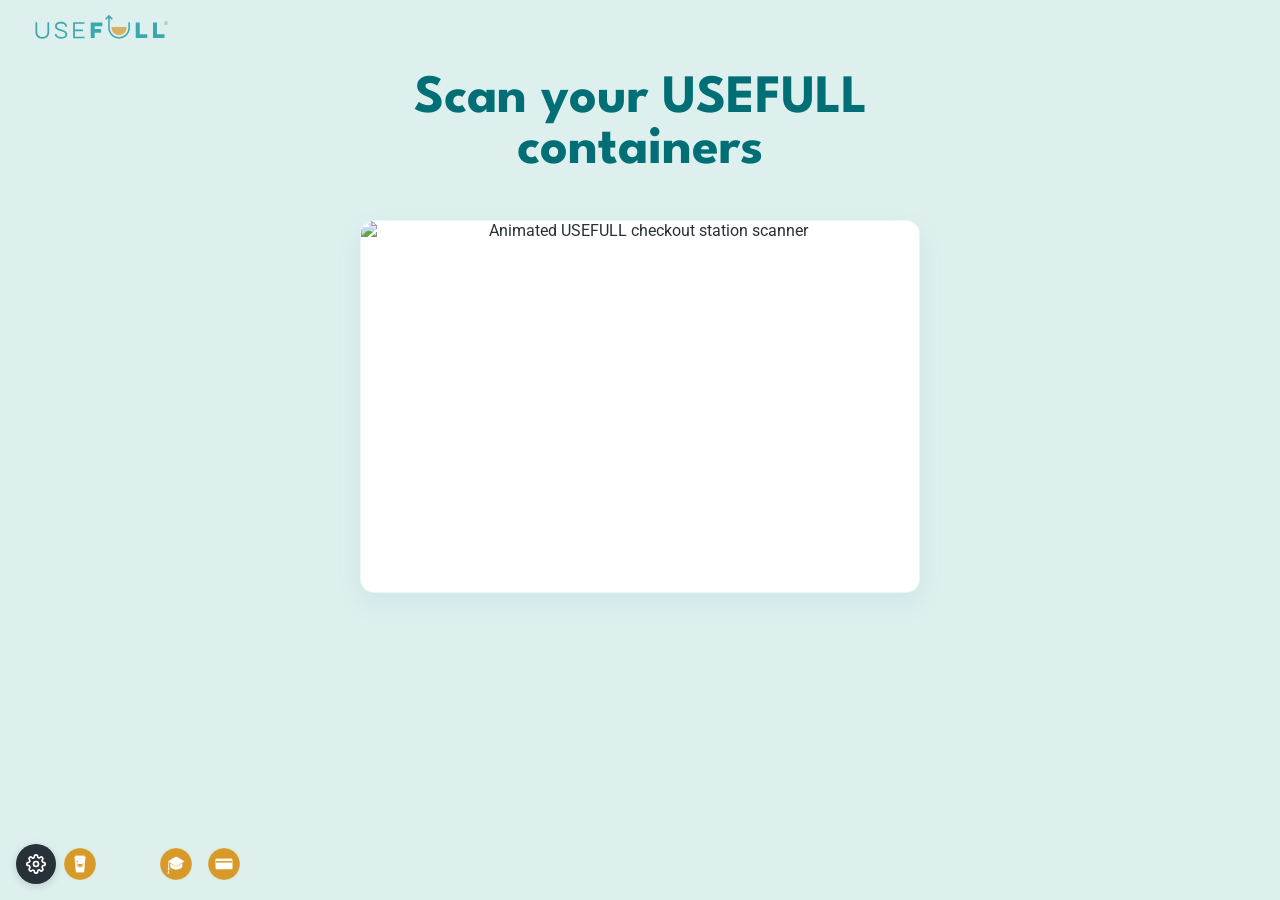
==== commit b8e22c7b: "Add fullscreen PWA kiosk shell" ====
--- a/index.html
+++ b/index.html
@@ -4,14 +4,14 @@
   <meta charset="utf-8" />
   <meta name="viewport" content="width=device-width, initial-scale=1, viewport-fit=cover, user-scalable=no" />
   <title>USEFULL Checkout — Two Buttons</title>
-  <meta name="theme-color" content="#008C95" />
+  <meta name="theme-color" content="#DDF0EE" />
   <meta name="apple-mobile-web-app-capable" content="yes" />
   <meta name="mobile-web-app-capable" content="yes" />
   <meta name="apple-mobile-web-app-status-bar-style" content="black-translucent" />
   <meta name="apple-mobile-web-app-title" content="USEFULL Kiosk" />
   <link rel="manifest" href="manifest.webmanifest" />
-  <link rel="icon" type="image/png" href="images/interface-icons/app-icon.png" />
-  <link rel="apple-touch-icon" href="images/interface-icons/app-icon.png" />
+  <link rel="icon" type="image/png" href="images/illustrations/concept-art/checkout-station-kiosk-usefull-icon.png" />
+  <link rel="apple-touch-icon" href="images/USEFULL-icons/icon-180.png" />
   <link rel="preconnect" href="https://fonts.googleapis.com" />
   <link rel="preconnect" href="https://fonts.gstatic.com" crossorigin />
   <link href="https://fonts.googleapis.com/css2?family=League+Spartan:wght@400;600;700&family=Roboto:wght@400;500;600;700&display=swap" rel="stylesheet" />
@@ -48,10 +48,11 @@
     }
 
     html, body {
+      width: 100%;
       height: 100%;
       overflow: hidden;
       font-family: 'Roboto', system-ui, sans-serif;
-      background: var(--surface);
+      background: var(--foam);
       color: var(--slate);
       -webkit-user-select: none;
       user-select: none;
@@ -62,6 +63,7 @@
     .app {
       display: flex;
       flex-direction: column;
+      width: 100%;
       height: 100%;
       height: 100dvh;
       position: relative;
@@ -339,18 +341,21 @@
       filter: brightness(0) invert(1);
     }
     .idle-scan-card {
-      width: min(100%, 710px);
-      min-height: 560px;
-      margin-top: 128px;
+      width: 100%;
+      max-width: 720px;
+      aspect-ratio: 3 / 2;
+      margin-top: 118px;
       padding: 0;
       display: flex;
       flex-direction: column;
       align-items: center;
       justify-content: center;
       text-align: center;
-      background: transparent;
-      border: none;
-      box-shadow: none;
+      background: var(--white);
+      border: 1px solid rgba(0, 140, 149, 0.08);
+      border-radius: var(--radius);
+      box-shadow: 0 10px 26px rgba(0, 140, 149, 0.08);
+      overflow: hidden;
     }
     .idle-scan-card__image-wrap {
       flex: 1;
@@ -359,11 +364,15 @@
       align-items: center;
       justify-content: center;
       width: 100%;
+      height: 100%;
+      overflow: hidden;
     }
     .idle-scan-card__image {
-      width: min(100%, 680px);
-      max-height: 540px;
+      width: 100%;
+      height: 100%;
+      max-width: none;
       object-fit: contain;
+      object-position: center;
       display: block;
     }
     .idle-scan-card__headline {
@@ -561,14 +570,14 @@
       margin-top: 16px;
     }
     .app.is-landscape .idle-scan-card {
-      min-height: 350px;
-      max-width: 620px;
-      margin-top: 50px;
+      width: 100%;
+      max-width: 560px;
+      margin-top: 44px;
       padding: 0;
     }
     .app.is-landscape .idle-scan-card__image {
-      max-height: 300px;
-      width: min(100%, 440px);
+      width: 100%;
+      height: 100%;
     }
     .app.is-landscape .idle-scan-card__headline {
       font-size: 31px;
@@ -622,6 +631,29 @@
     .app.is-landscape .checkout-option__sub {
       font-size: 21px;
       margin-top: 8px;
+    }
+    .app.is-landscape .scan-layout--v4 {
+      gap: 18px;
+      padding: 8px 32px 36px;
+    }
+    .app.is-landscape .scan-panel {
+      width: min(100%, 690px);
+    }
+    .app.is-landscape .scan-panel--summary {
+      min-height: 142px;
+      gap: 16px;
+      padding: 24px 28px 20px;
+    }
+    .app.is-landscape .scan-panel--checkout {
+      min-height: 320px;
+      gap: 14px;
+      padding: 24px 28px 20px;
+    }
+    .app.is-landscape .scan-panel__text {
+      font-size: 34px;
+    }
+    .app.is-landscape .scan-panel .kiosk-zone__stage {
+      width: min(100%, 500px);
     }
 
     /* ── Scanning state ────────────────────────────── */
@@ -638,6 +670,53 @@
       gap: 0;
       padding-bottom: 12px;
       justify-content: center;
+    }
+    .scan-layout--v4 {
+      align-items: center;
+      justify-content: center;
+      gap: 34px;
+      padding: 16px 27px 44px;
+    }
+    .scan-panel {
+      width: min(100%, 760px);
+      background: rgba(255, 255, 255, 0.94);
+      border: 1px solid rgba(0, 140, 149, 0.08);
+      border-radius: 14px;
+      box-shadow: 0 10px 26px rgba(0, 140, 149, 0.08);
+      display: flex;
+      flex-direction: column;
+      align-items: center;
+      justify-content: center;
+      text-align: center;
+    }
+    .scan-panel--summary {
+      min-height: 252px;
+      gap: 30px;
+      padding: 44px 38px 36px;
+    }
+    .scan-panel--checkout {
+      min-height: 560px;
+      gap: 32px;
+      padding: 42px 32px 34px;
+    }
+    .scan-panel__text {
+      font-family: 'League Spartan', sans-serif;
+      font-size: 48px;
+      font-weight: 700;
+      color: var(--slate);
+      line-height: 1.05;
+      letter-spacing: 0;
+      max-width: 690px;
+    }
+    .scan-panel .counter-pill--v2 {
+      padding: 0;
+    }
+    .scan-panel .kiosk-zone {
+      padding: 0;
+    }
+    .scan-panel .kiosk-zone__stage {
+      width: min(100%, 700px);
+      max-width: none;
     }
     .scan-instructions {
       text-align: center;
@@ -2278,7 +2357,6 @@
         <img src="images/interface-icons/Usefull-Icons-Golden_1_CreditCard.png" alt="Credit card tap" />
       </button>
     </div>
-
     <!-- Terms modal -->
     <div id="termsModal" class="terms-overlay" hidden>
       <div class="terms-panel">
@@ -2506,7 +2584,7 @@
             screen.innerHTML = `
               <div class="brand-strip">
                 <img class="brand-strip__logo" src="images/USEFULL-icons/USEFULL-Logo-Registered_Color.svg" alt="USEFULL" />
-                <button class="brand-strip__terms" id="termsBtn" type="button">Terms & Conditions</button>
+                <div></div>
                 <div class="brand-strip__right"></div>
               </div>
               <div class="scan-shell-v3 scan-shell-v3--idle">
@@ -2515,7 +2593,7 @@
                 </div>
                 <div class="scan-card-v3 idle-scan-card">
                   <div class="idle-scan-card__image-wrap">
-                    <img class="idle-scan-card__image" src="images/illustrations/checkout-station-kiosk.png" alt="USEFULL checkout station" />
+                    <img class="idle-scan-card__image" src="images/illustrations/concept-art/checkout-station-kiosk-scan.gif" alt="Animated USEFULL checkout station scanner" />
                   </div>
                 </div>
               </div>
@@ -2524,7 +2602,7 @@
             screen.innerHTML = `
               <div class="brand-strip">
                 <img class="brand-strip__logo" src="images/USEFULL-icons/USEFULL-Logo-Registered_Color.svg" alt="USEFULL" />
-                <button class="brand-strip__terms" id="termsBtn" type="button">Terms & Conditions</button>
+                <div></div>
                 <div class="brand-strip__right">
                   <button class="brand-strip__reset-btn" id="countdownResetBtn" type="button">Reset</button>
                   <div class="countdown-ring" id="countdownRing">
@@ -2536,22 +2614,27 @@
                   </div>
                 </div>
               </div>
-              <div class="scan-layout scan-layout--v2">
+              <div class="scan-layout scan-layout--v4">
                 <div class="scan-notice ${scanNoticeMessage ? 'is-visible' : ''}">${scanNoticeMessage || ''}</div>
-                <div class="scan-instructions">Keep scanning containers, or tap your ID or credit card to check out</div>
-                <div class="counter-pill counter-pill--v2">
-                  <div class="counter-pill__inner">
-                    <div class="counter-pill__count is-pop">${containerCount}</div>
-                    <div class="counter-pill__label">${containerUnit} scanned</div>
+                <div class="scan-panel scan-panel--summary">
+                  <div class="scan-panel__text">Scan the rest of<br>your containers</div>
+                  <div class="counter-pill counter-pill--v2">
+                    <div class="counter-pill__inner">
+                      <div class="counter-pill__count is-pop">${containerCount}</div>
+                      <div class="counter-pill__label">${containerUnit} scanned</div>
+                    </div>
                   </div>
                 </div>
-                <div class="kiosk-zone">
-                  <div class="kiosk-zone__stage">
-                    <img class="kiosk-zone__img" src="images/illustrations/checkout-station-kiosk.png" alt="USEFULL checkout station" />
-                    <img class="tap-dot tap-dot--campus" src="images/illustrations/nfc-tap.png" alt="" />
-                    <span class="tap-label tap-label--campus">${b.campusCard}</span>
-                    <img class="tap-dot tap-dot--credit" src="images/illustrations/nfc-tap.png" alt="" />
-                    <span class="tap-label tap-label--credit">Credit Card</span>
+                <div class="scan-panel scan-panel--checkout">
+                  <div class="scan-panel__text">Then, tap your ID or<br>credit card to check out</div>
+                  <div class="kiosk-zone">
+                    <div class="kiosk-zone__stage">
+                      <img class="kiosk-zone__img" src="images/illustrations/checkout-station-kiosk.png" alt="USEFULL checkout station" />
+                      <img class="tap-dot tap-dot--campus" src="images/illustrations/nfc-tap.png" alt="" />
+                      <span class="tap-label tap-label--campus">${b.campusCard}</span>
+                      <img class="tap-dot tap-dot--credit" src="images/illustrations/nfc-tap.png" alt="" />
+                      <span class="tap-label tap-label--credit">Credit Card</span>
+                    </div>
                   </div>
                 </div>
               </div>
@@ -3016,6 +3099,16 @@
       // the app at exact tablet dimensions and scale it to fit the viewport.
       let currentTabletPreset = null;
 
+      function syncViewportOrientation() {
+        if (currentTabletPreset) return;
+        const app = document.getElementById('app');
+        const isLandscape = window.innerWidth > window.innerHeight;
+        app.classList.toggle('is-landscape', isLandscape);
+        app.classList.toggle('is-portrait', !isLandscape);
+        document.body.style.background = '';
+        document.body.style.overflow = '';
+      }
+
       function applyTabletPreset(tabletW, tabletH) {
         currentTabletPreset = { w: tabletW, h: tabletH };
         const app = document.getElementById('app');
@@ -3061,11 +3154,17 @@
         document.body.style.overflow = '';
         document.getElementById('portraitBtn').classList.remove('is-active');
         document.getElementById('landscapeBtn').classList.remove('is-active');
+        syncViewportOrientation();
       }
 
       window.addEventListener('resize', () => {
-        if (currentTabletPreset) applyTabletPreset(currentTabletPreset.w, currentTabletPreset.h);
+        if (currentTabletPreset) {
+          applyTabletPreset(currentTabletPreset.w, currentTabletPreset.h);
+        } else {
+          syncViewportOrientation();
+        }
       });
+      window.addEventListener('orientationchange', syncViewportOrientation);
 
       document.getElementById('portraitBtn').onclick = () => {
         if (currentTabletPreset && currentTabletPreset.w === 800) { resetTabletPreset(); return; }
@@ -3076,8 +3175,9 @@
         applyTabletPreset(1280, 800);
       };
 
-      // Default to portrait on load
-      applyTabletPreset(800, 1280);
+      // Production/PWA fills the real viewport. The explicit debug URL defaults to portrait.
+      syncViewportOrientation();
+      if (new URL(window.location.href).searchParams.get('debug') === '1') applyTabletPreset(800, 1280);
     };
 
     /* ── Debug badge helpers ──────────────────────────── */
@@ -3095,6 +3195,13 @@
     }
 
     /* ── Boot ──────────────────────────────────────── */
+    if ('serviceWorker' in navigator && window.location.protocol !== 'file:') {
+      window.addEventListener('load', () => {
+        navigator.serviceWorker.register('./service-worker.js').catch((err) => {
+          console.warn('Service worker registration failed', err);
+        });
+      });
+    }
     core.boot();
   </script>
 </body>
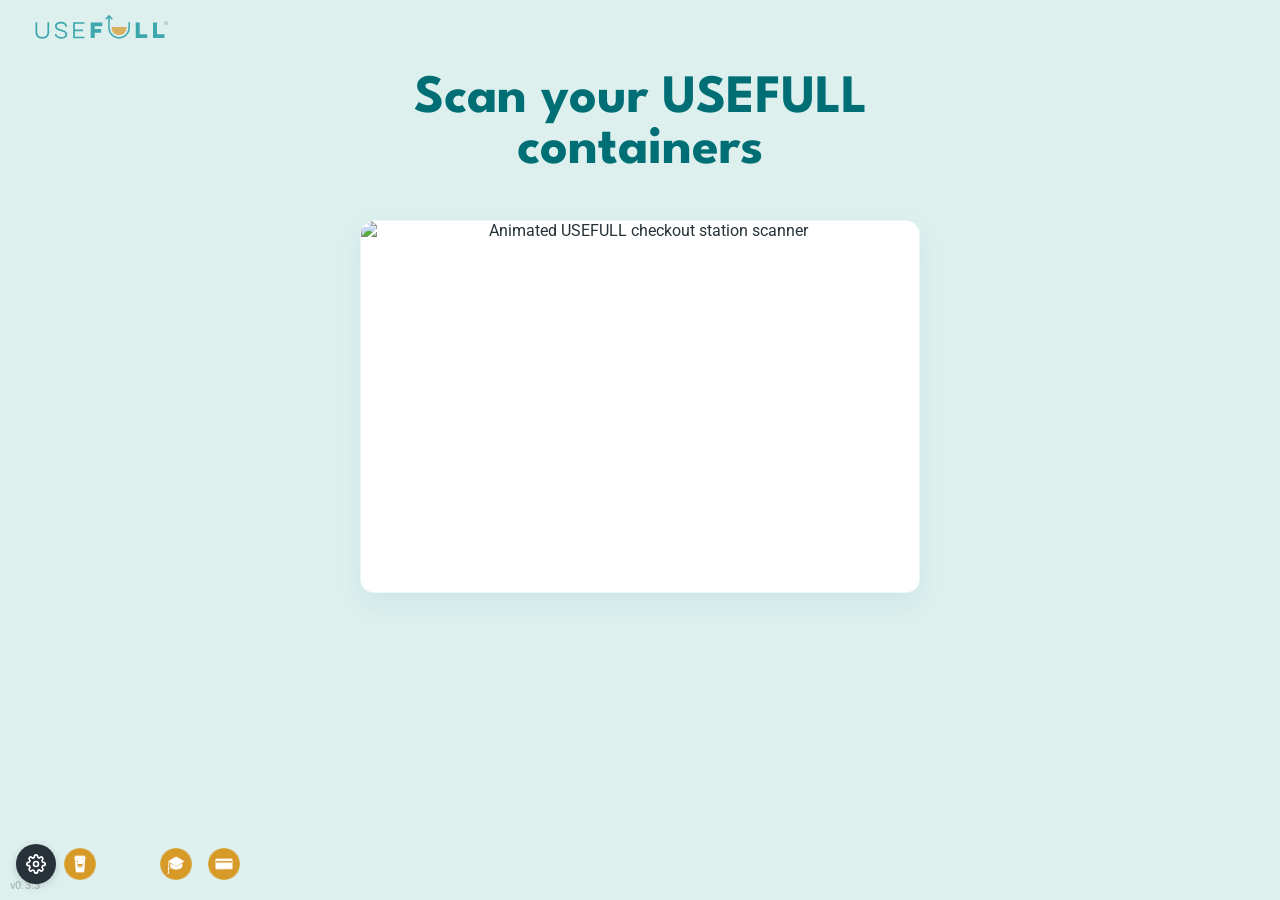
==== commit f486a186: "v0.3.3: Add sound effects, sound toggle, and version badge - Preload and play three sounds: containe" ====
--- a/index.html
+++ b/index.html
@@ -538,14 +538,18 @@
       padding-bottom: 0;
     }
     .app.is-portrait.is-scan-mode .brand-strip__logo {
-      height: 64px;
+      height: 58px;
     }
     .app.is-portrait .scan-shell-v3--idle {
-      padding: 116px 27px 0;
+      padding: 88px 27px 0;
     }
     .app.is-portrait .scan-shell-v3--idle .scan-hero-v3__title {
-      font-size: 96px;
-      line-height: 0.98;
+      font-size: 84px;
+      line-height: 1;
+    }
+    .app.is-portrait .idle-scan-card {
+      max-width: 680px;
+      margin-top: 96px;
     }
     .app.is-portrait .scan-shell-v3--checkout {
       padding: 54px 27px 0;
@@ -553,6 +557,40 @@
     .app.is-portrait .checkout-v3 {
       max-width: 760px;
     }
+    .app.is-portrait .scan-layout--v4 {
+      justify-content: flex-start;
+      gap: 24px;
+      padding: 78px 27px 92px;
+    }
+    .app.is-portrait .scan-panel {
+      width: min(100%, 706px);
+    }
+    .app.is-portrait .scan-panel--summary {
+      min-height: 238px;
+      gap: 26px;
+      padding: 36px 32px 32px;
+    }
+    .app.is-portrait .scan-panel--checkout {
+      min-height: 590px;
+      gap: 24px;
+      padding: 36px 28px 32px;
+    }
+    .app.is-portrait .scan-panel__text {
+      font-size: 42px;
+      line-height: 1.06;
+    }
+    .app.is-portrait .scan-panel .kiosk-zone__stage {
+      width: min(100%, 620px);
+    }
+    .app.is-portrait .scan-panel .tap-dot {
+      width: 62px;
+    }
+    .app.is-portrait .scan-panel .tap-label {
+      font-size: 38px;
+      border-width: 2px;
+    }
+    .app.is-portrait .scan-panel .tap-label--campus { left: calc(30% + 42px); }
+    .app.is-portrait .scan-panel .tap-label--credit { left: calc(37% + 42px); }
     .app.is-landscape.is-scan-mode .screen {
       padding: 10px 24px 14px;
     }
@@ -1816,52 +1854,52 @@
       height: 50px;
     }
     .app.is-portrait .welcome-canvas {
-      padding: 76px 27px 0;
+      padding: 54px 27px 0;
     }
     .app.is-portrait .welcome-hero {
-      gap: 42px;
+      gap: 30px;
       padding-top: 0;
-      margin-bottom: 20px;
+      margin-bottom: 14px;
     }
     .app.is-portrait .welcome-hero__title {
-      font-size: 76px;
-      line-height: 0.92;
+      font-size: 68px;
+      line-height: 0.94;
       letter-spacing: 0;
     }
     .app.is-portrait .welcome-hero__subtitle {
-      font-size: 34px;
-      line-height: 1.18;
+      font-size: 30px;
+      line-height: 1.16;
       max-width: 710px;
       letter-spacing: 0;
     }
     .app.is-portrait .terms-grid {
       flex: 0 0 auto;
-      grid-template-rows: 242px 242px;
+      grid-template-rows: 222px 222px;
       column-gap: 27px;
-      row-gap: 78px;
-      padding-top: 40px;
-      margin-bottom: 36px;
+      row-gap: 66px;
+      padding-top: 36px;
+      margin-bottom: 28px;
     }
     .app.is-portrait .terms-card {
       border-radius: 14px;
-      gap: 26px;
-      padding: 54px 16px 28px;
+      gap: 20px;
+      padding: 48px 16px 24px;
       box-shadow: 0 2px 11px rgba(20, 40, 50, 0.06);
     }
     .app.is-portrait .terms-card__icon-wrap {
-      width: 72px;
-      height: 72px;
-      top: -36px;
-      border-radius: 18px;
+      width: 64px;
+      height: 64px;
+      top: -32px;
+      border-radius: 16px;
     }
     .app.is-portrait .terms-card__headline {
-      font-size: 39px;
+      font-size: 34px;
       line-height: 1.06;
       letter-spacing: 0;
     }
     .app.is-portrait .terms-card__sub {
-      font-size: 30px;
-      line-height: 1.18;
+      font-size: 26px;
+      line-height: 1.16;
       letter-spacing: 0;
     }
     .app.is-portrait .terms-card--wave .terms-card__sub {
@@ -1874,24 +1912,24 @@
       white-space: nowrap;
     }
     .app.is-portrait .welcome-actions .btn--primary.btn--xl {
-      font-size: 37px;
+      font-size: 33px;
       line-height: 1;
-      padding: 24px 32px 22px;
-      max-width: 520px;
+      padding: 20px 32px 18px;
+      max-width: 500px;
       border-radius: 12px;
     }
     .app.is-portrait .welcome-actions {
-      gap: 26px;
-      margin-bottom: 34px;
+      gap: 18px;
+      margin-bottom: 24px;
     }
     .app.is-portrait .welcome-cancel {
-      font-size: 29px;
+      font-size: 25px;
       line-height: 1;
       padding: 0 14px;
     }
     .app.is-portrait .welcome-fineprint {
-      font-size: 27px;
-      line-height: 1.28;
+      font-size: 23px;
+      line-height: 1.22;
     }
 
     /* Landscape preset (1280 × 800) — cap width so it doesn't sprawl */
@@ -2278,6 +2316,21 @@
       font-size: inherit;
       padding: 0;
       display: inline;
+    }
+
+    /* ── Version badge ───────────────────────────────── */
+    .version-badge {
+      position: absolute;
+      bottom: 8px;
+      left: 10px;
+      font-size: 11px;
+      color: rgba(0, 0, 0, 0.22);
+      font-family: var(--font-sans);
+      font-weight: 500;
+      letter-spacing: 0.02em;
+      pointer-events: none;
+      z-index: 10;
+      user-select: none;
     }
 
     /* ── Debug badge ──────────────────────────────────── */
@@ -2374,6 +2427,9 @@
         </div>
       </div>
     </div>
+
+    <!-- Version badge -->
+    <div class="version-badge">v0.3.3</div>
 
     <!-- Settings wheel -->
     <div id="settingsWheel" class="settings-wheel">
@@ -2483,6 +2539,14 @@
               </div>
             </div>
             <button class="settings-popover__btn settings-popover__btn--sim" id="simBtn" type="button">Simulate</button>
+            <div class="settings-section-label">Sound</div>
+            <div class="settings-popover__field">
+              <span class="settings-popover__label">Sound effects</span>
+              <label style="display:flex;align-items:center;gap:6px;cursor:pointer">
+                <input type="checkbox" id="soundToggle" checked style="width:16px;height:16px;cursor:pointer" />
+                <span style="font-size:13px;color:var(--text-secondary,#666)">On</span>
+              </label>
+            </div>
             <div class="settings-section-label">Display</div>
             <div class="settings-btn-row">
               <button class="settings-popover__btn" id="portraitBtn" type="button">Portrait</button>
@@ -2523,6 +2587,22 @@
     let lastScanTap = 0;
     let lastIdTap = 0;
 
+    /* ── Sound system ──────────────────────────────────── */
+    let soundEnabled = true;
+    const SFX = {
+      scan:    new Audio('sounds/successful-scan.m4a'),
+      success: new Audio('sounds/final-success-chime-1.mp3'),
+      error:   new Audio('sounds/error.mp3'),
+    };
+    function playSound(name) {
+      if (!soundEnabled) return;
+      const sfx = SFX[name];
+      if (!sfx) return;
+      sfx.currentTime = 0;
+      sfx.play().catch(() => {});
+    }
+    let lastSoundState = null;
+
     /* ── Variant helpers ───────────────────────────── */
     function openTerms() {
       termsModal.hidden = false;
@@ -2577,6 +2657,12 @@
         STATE.ERROR_CAMPUS,
         STATE.ERROR_FROZEN,
       ].includes(appState));
+
+      if (appState !== lastSoundState) {
+        if (appState === STATE.SUCCESS_NEW || appState === STATE.SUCCESS_RETURNING) playSound('success');
+        else if (appState === STATE.ERROR_CAMPUS || appState === STATE.ERROR_FROZEN) playSound('error');
+        lastSoundState = appState;
+      }
 
       switch (appState) {
         case STATE.SCAN:
@@ -2986,7 +3072,7 @@
         const now = Date.now();
         if (now - lastScanTap < DEDUPE_MS) return;
         lastScanTap = now;
-        if (canUseHotspots()) handleScan();
+        if (canUseHotspots()) { playSound('scan'); handleScan(); }
       });
       document.getElementById('btnTapHID').addEventListener('click', () => {
         const now = Date.now();
@@ -3080,6 +3166,11 @@
         startSimulation();
       };
       document.getElementById('resetBtn').onclick = resetSession;
+
+      // Sound toggle
+      const soundToggle = document.getElementById('soundToggle');
+      soundToggle.checked = soundEnabled;
+      soundToggle.onchange = (e) => { soundEnabled = e.target.checked; };
 
       // Pill style variant selector
       document.getElementById('pillStyleSelect').onchange = (e) => {
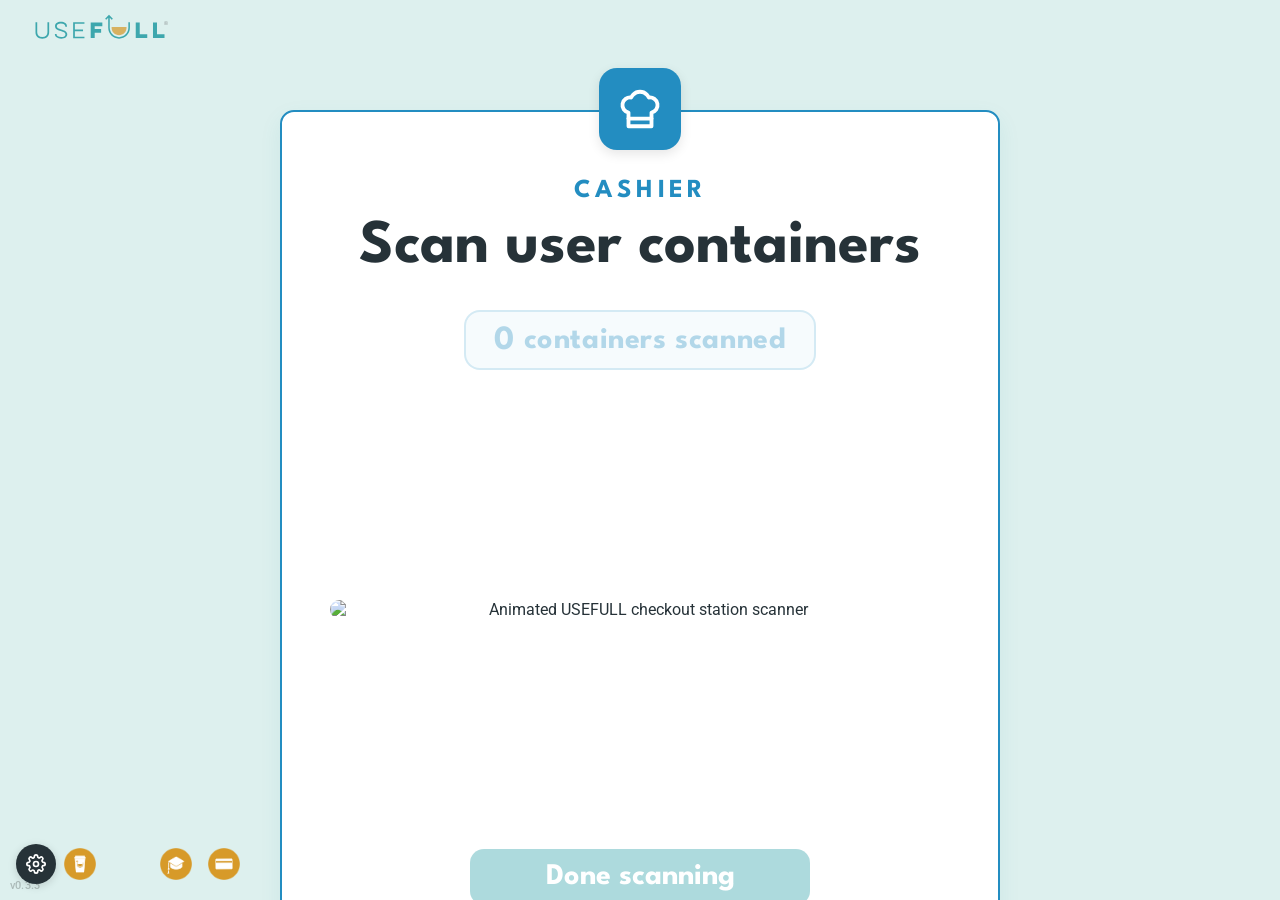
==== commit e723165d: "Add V3 and V4 kiosk PWAs" ====
--- a/index.html
+++ b/index.html
@@ -2,3298 +2,14 @@
 <html lang="en">
 <head>
   <meta charset="utf-8" />
-  <meta name="viewport" content="width=device-width, initial-scale=1, viewport-fit=cover, user-scalable=no" />
-  <title>USEFULL Checkout — Two Buttons</title>
-  <meta name="theme-color" content="#DDF0EE" />
-  <meta name="apple-mobile-web-app-capable" content="yes" />
-  <meta name="mobile-web-app-capable" content="yes" />
-  <meta name="apple-mobile-web-app-status-bar-style" content="black-translucent" />
-  <meta name="apple-mobile-web-app-title" content="USEFULL Kiosk" />
-  <link rel="manifest" href="manifest.webmanifest" />
-  <link rel="icon" type="image/png" href="images/illustrations/concept-art/checkout-station-kiosk-usefull-icon.png" />
-  <link rel="apple-touch-icon" href="images/USEFULL-icons/icon-180.png" />
-  <link rel="preconnect" href="https://fonts.googleapis.com" />
-  <link rel="preconnect" href="https://fonts.gstatic.com" crossorigin />
-  <link href="https://fonts.googleapis.com/css2?family=League+Spartan:wght@400;600;700&family=Roboto:wght@400;500;600;700&display=swap" rel="stylesheet" />
-  <style>
-    *, *::before, *::after { box-sizing: border-box; margin: 0; padding: 0; }
-
-    :root {
-      --teal: #008C95;
-      --golden: #D69A2D;
-      --teal-dark: #006E75;
-      --teal-glow: rgba(0, 140, 149, 0.25);
-      --teal-light: #E6F5F6;
-      /* Brand secondary palette — see USEFULL_BrandGuide.md */
-      --foam: #DDF0EE;
-      --wave: #8FCCC8;
-      --sunny: #E07E3C;
-      --sky: #238DC1;
-      --kiosk-dark: #1B2A30;
-      --green: #2E7D32;
-      --green-light: #E8F5E9;
-      --slate: #263238;
-      --slate-light: #546E7A;
-      --surface: #F0F4F5;
-      --gray-100: #F5F5F5;
-      --gray-200: #E8ECEE;
-      --gray-300: #D0D8DB;
-      --gray-500: #8A9BA2;
-      --gray-700: #4F6068;
-      --white: #FFFFFF;
-      --radius: 14px;
-      --radius-sm: 8px;
-      --shadow: 0 1px 4px rgba(0,0,0,0.06);
-      --shadow-lg: 0 2px 12px rgba(0,0,0,0.10);
-    }
-
-    html, body {
-      width: 100%;
-      height: 100%;
-      overflow: hidden;
-      font-family: 'Roboto', system-ui, sans-serif;
-      background: var(--foam);
-      color: var(--slate);
-      -webkit-user-select: none;
-      user-select: none;
-      -webkit-tap-highlight-color: transparent;
-    }
-
-    /* ── App shell ─────────────────────────────────── */
-    .app {
-      display: flex;
-      flex-direction: column;
-      width: 100%;
-      height: 100%;
-      height: 100dvh;
-      position: relative;
-    }
-
-    .screen {
-      flex: 1;
-      display: flex;
-      flex-direction: column;
-      padding: 12px 20px 8px;
-      overflow: hidden;
-    }
-
-    /* ── Branding strip ────────────────────────────── */
-    .brand-strip {
-      display: grid;
-      grid-template-columns: 1fr auto 1fr;
-      align-items: center;
-      padding: 0 0 4px;
-      flex-shrink: 0;
-    }
-    .brand-strip__logo {
-      height: clamp(32px, 5vmin, 48px);
-      opacity: 0.7;
-      justify-self: start;
-    }
-    .brand-strip__terms {
-      font-size: 13px;
-      color: var(--teal);
-      background: none;
-      border: none;
-      cursor: pointer;
-      text-decoration: none;
-      font-weight: 700;
-      padding: 4px 10px;
-      border-radius: 6px;
-      transition: background 0.15s;
-      justify-self: center;
-    }
-    .brand-strip__terms:active {
-      background: var(--teal-light);
-    }
-    .brand-strip__right {
-      display: flex;
-      align-items: center;
-      gap: 8px;
-      justify-self: end;
-    }
-    .brand-strip__reset-btn {
-      background: var(--teal);
-      color: var(--white);
-      border: none;
-      border-radius: 6px;
-      font-size: 12px;
-      font-weight: 600;
-      padding: 4px 10px;
-      cursor: pointer;
-      font-family: inherit;
-      transition: opacity 0.15s;
-    }
-    .brand-strip__reset-btn:active {
-      opacity: 0.8;
-    }
-
-    /* Countdown ring — compact circle in the brand strip */
-    .countdown-ring {
-      position: relative;
-      width: 28px;
-      height: 28px;
-      flex-shrink: 0;
-    }
-    .countdown-ring__svg {
-      width: 100%;
-      height: 100%;
-      transform: rotate(-90deg);
-    }
-    .countdown-ring__track {
-      fill: none;
-      stroke: var(--gray-300);
-      stroke-width: 3;
-    }
-    .countdown-ring__fill {
-      fill: none;
-      stroke: var(--teal);
-      stroke-width: 3;
-      stroke-linecap: round;
-      transition: stroke-dashoffset 0.25s linear;
-    }
-    .countdown-ring__text {
-      position: absolute;
-      inset: 0;
-      display: flex;
-      align-items: center;
-      justify-content: center;
-      font-size: 9px;
-      font-weight: 700;
-      color: var(--slate-light);
-      line-height: 1;
-    }
-
-    /* ── Idle state ─────────────────────────────────── */
-    /* ── Idle hero — landscape (default) ──────────── */
-    .idle-hero {
-      flex: 1;
-      display: flex;
-      flex-direction: row;
-      align-items: center;
-      justify-content: center;
-      gap: 0;
-      padding: 0 0 0 6%;
-    }
-    .idle-hero__left {
-      flex: 0 0 55%;
-      display: flex;
-      flex-direction: column;
-      justify-content: center;
-    }
-    .idle-hero__title {
-      font-family: 'League Spartan', sans-serif;
-      font-size: clamp(56px, 11vmin, 96px);
-      font-weight: 700;
-      line-height: 1.08;
-      color: var(--slate);
-      padding-right: 20px;
-    }
-    .idle-hero__right {
-      flex: 0 0 45%;
-      display: flex;
-      align-items: center;
-      justify-content: center;
-      overflow: hidden;
-      min-width: 0;
-    }
-    .idle-hero__kiosk {
-      max-height: clamp(300px, 56vmin, 500px);
-      max-width: 100%;
-      width: auto;
-      object-fit: contain;
-      display: block;
-    }
-
-    /* ── Idle hero — landscape tablet preset ─────────── */
-    .app.is-landscape .idle-hero__title {
-      font-size: 64px;
-    }
-    .app.is-landscape .idle-hero__kiosk {
-      max-height: 420px;
-    }
-
-    /* ── Idle hero — portrait ──────────────────────── */
-    .app.is-portrait .idle-hero {
-      flex-direction: column;
-      align-items: center;
-      justify-content: center;
-      text-align: center;
-      padding: 0 24px;
-      gap: 32px;
-    }
-    .app.is-portrait .idle-hero__left {
-      flex: 0 0 auto;
-      align-items: center;
-    }
-    .app.is-portrait .idle-hero__title {
-      font-size: clamp(52px, 10vw, 80px);
-      padding-right: 0;
-      text-align: center;
-    }
-    .app.is-portrait .idle-hero__right {
-      flex: 0 0 auto;
-    }
-    .app.is-portrait .idle-hero__kiosk {
-      max-height: clamp(220px, 38vh, 380px);
-      width: auto;
-    }
-
-    /* ── Brand scan screens (v3) ─────────────────────── */
-    .app.is-scan-mode {
-      background: var(--foam) !important;
-    }
-    .app.is-scan-mode .screen {
-      background: var(--foam);
-    }
-    .app.is-scan-mode .brand-strip__logo {
-      opacity: 0.72;
-    }
-    .app.is-scan-mode .brand-strip__terms {
-      font-family: 'League Spartan', sans-serif;
-      font-size: 22px;
-      font-weight: 700;
-      color: var(--teal);
-      padding: 7px 10px 4px;
-    }
-    .app.is-success-mode {
-      background: var(--foam) !important;
-    }
-    .app.is-success-mode .screen {
-      background: var(--foam);
-    }
-    .app.is-success-mode .brand-strip__logo {
-      opacity: 0.72;
-    }
-    .app.is-auth-mode {
-      background: var(--foam) !important;
-    }
-    .app.is-auth-mode .screen {
-      background: var(--foam);
-    }
-    .app.is-auth-mode .brand-strip__logo {
-      opacity: 0.72;
-    }
-    .app.is-auth-mode .brand-strip__terms {
-      font-family: 'League Spartan', sans-serif;
-      font-size: 22px;
-      font-weight: 700;
-      color: var(--teal);
-      padding: 7px 10px 4px;
-    }
-    .scan-shell-v3 {
-      flex: 1;
-      min-height: 0;
-      display: flex;
-      flex-direction: column;
-      align-items: center;
-      color: var(--slate);
-    }
-    .scan-hero-v3 {
-      text-align: center;
-      flex: 0 0 auto;
-    }
-    .scan-hero-v3__title {
-      font-family: 'League Spartan', sans-serif;
-      font-size: clamp(54px, 8.6vmin, 78px);
-      font-weight: 700;
-      color: var(--teal-dark);
-      line-height: 0.94;
-      letter-spacing: 0;
-    }
-    .scan-hero-v3__subtitle {
-      margin: 28px auto 0;
-      font-family: 'League Spartan', sans-serif;
-      font-size: clamp(25px, 3.4vmin, 34px);
-      font-weight: 700;
-      line-height: 1.18;
-      max-width: 670px;
-      color: var(--slate);
-    }
-    .scan-card-v3 {
-      position: relative;
-      background: var(--white);
-      border: 1px solid rgba(20, 40, 50, 0.05);
-      border-radius: 14px;
-      box-shadow: 0 2px 11px rgba(20, 40, 50, 0.06);
-    }
-    .scan-icon-cap {
-      position: absolute;
-      top: -36px;
-      left: 50%;
-      transform: translateX(-50%);
-      width: 72px;
-      height: 72px;
-      border-radius: 18px;
-      display: flex;
-      align-items: center;
-      justify-content: center;
-      box-shadow: 0 3px 12px rgba(20, 40, 50, 0.14);
-      z-index: 1;
-    }
-    .scan-icon-cap--wave { background: var(--wave); }
-    .scan-icon-cap--golden { background: var(--golden); }
-    .scan-icon-cap--sky { background: var(--sky); }
-    .scan-icon-cap__img {
-      width: 56%;
-      height: 56%;
-      object-fit: contain;
-      filter: brightness(0) invert(1);
-    }
-    .idle-scan-card {
-      width: 100%;
-      max-width: 720px;
-      aspect-ratio: 3 / 2;
-      margin-top: 118px;
-      padding: 0;
-      display: flex;
-      flex-direction: column;
-      align-items: center;
-      justify-content: center;
-      text-align: center;
-      background: var(--white);
-      border: 1px solid rgba(0, 140, 149, 0.08);
-      border-radius: var(--radius);
-      box-shadow: 0 10px 26px rgba(0, 140, 149, 0.08);
-      overflow: hidden;
-    }
-    .idle-scan-card__image-wrap {
-      flex: 1;
-      min-height: 0;
-      display: flex;
-      align-items: center;
-      justify-content: center;
-      width: 100%;
-      height: 100%;
-      overflow: hidden;
-    }
-    .idle-scan-card__image {
-      width: 100%;
-      height: 100%;
-      max-width: none;
-      object-fit: contain;
-      object-position: center;
-      display: block;
-    }
-    .idle-scan-card__headline {
-      font-family: 'League Spartan', sans-serif;
-      font-size: 39px;
-      font-weight: 700;
-      line-height: 1.06;
-      color: var(--slate);
-    }
-    .idle-scan-card__sub {
-      margin-top: 16px;
-      font-family: 'League Spartan', sans-serif;
-      font-size: 30px;
-      font-weight: 400;
-      line-height: 1.18;
-      color: var(--slate-light);
-    }
-    .checkout-v3 {
-      width: 100%;
-      display: flex;
-      flex-direction: column;
-      align-items: center;
-      min-height: 0;
-    }
-    .checkout-status {
-      display: grid;
-      grid-template-columns: 1fr auto 1fr;
-      align-items: center;
-      width: 100%;
-      max-width: 780px;
-      margin: 36px 0 44px;
-      gap: 18px;
-    }
-    .checkout-status__card {
-      grid-column: 2;
-      min-width: 360px;
-      padding: 30px 38px 24px;
-      text-align: center;
-      background: var(--teal);
-      color: var(--white);
-      border-radius: 14px;
-      box-shadow: 0 4px 14px rgba(0, 140, 149, 0.22);
-    }
-    .checkout-status__count {
-      font-family: 'League Spartan', sans-serif;
-      font-size: 58px;
-      font-weight: 700;
-      line-height: 0.9;
-    }
-    .checkout-status__label {
-      margin-top: 10px;
-      font-family: 'League Spartan', sans-serif;
-      font-size: 29px;
-      font-weight: 700;
-      line-height: 1;
-    }
-    .checkout-status__reset {
-      justify-self: end;
-      display: inline-flex;
-      align-items: center;
-      justify-content: center;
-      background: rgba(255, 255, 255, 0.72);
-      color: var(--slate-light);
-      border: 1px solid rgba(20, 40, 50, 0.05);
-      border-radius: 999px;
-      font-family: 'League Spartan', sans-serif;
-      font-size: 20px;
-      font-weight: 700;
-      line-height: 1;
-      padding: 13px 19px 10px;
-      cursor: pointer;
-      box-shadow: 0 1px 5px rgba(20, 40, 50, 0.05);
-    }
-    .checkout-status__timer {
-      justify-self: start;
-      display: flex;
-      align-items: center;
-      gap: 9px;
-      font-family: 'League Spartan', sans-serif;
-      font-size: 22px;
-      font-weight: 700;
-      color: var(--slate-light);
-    }
-    .checkout-status__timer .countdown-ring {
-      width: 36px;
-      height: 36px;
-    }
-    .checkout-status__timer .countdown-ring__text {
-      font-size: 12px;
-      color: var(--teal-dark);
-    }
-    .checkout-options {
-      width: 100%;
-      display: grid;
-      grid-template-columns: 1fr 1fr;
-      gap: 27px;
-      margin-bottom: 28px;
-    }
-    .checkout-option {
-      min-height: 326px;
-      padding: 58px 24px 28px;
-      text-align: center;
-      display: flex;
-      flex-direction: column;
-      align-items: center;
-      justify-content: space-between;
-    }
-    .checkout-option__media {
-      height: 122px;
-      display: flex;
-      align-items: center;
-      justify-content: center;
-      margin-bottom: 6px;
-    }
-    .checkout-option__media img {
-      max-width: 190px;
-      max-height: 122px;
-      object-fit: contain;
-      display: block;
-    }
-    .checkout-option__title {
-      font-family: 'League Spartan', sans-serif;
-      font-size: 39px;
-      font-weight: 700;
-      line-height: 1.06;
-      color: var(--slate);
-    }
-    .checkout-option__sub {
-      margin-top: 15px;
-      font-family: 'League Spartan', sans-serif;
-      font-size: 29px;
-      font-weight: 400;
-      line-height: 1.17;
-      color: var(--slate-light);
-    }
-    .checkout-or {
-      margin: 0 0 18px;
-      font-family: 'League Spartan', sans-serif;
-      font-size: 27px;
-      font-weight: 700;
-      color: var(--slate-light);
-      text-align: center;
-    }
-    .scan-notice-v3 {
-      min-height: 26px;
-      margin: 14px 0 0;
-      font-family: 'League Spartan', sans-serif;
-      font-size: 24px;
-      font-weight: 700;
-      color: #B33A2B;
-      text-align: center;
-      opacity: 0;
-      transition: opacity 0.2s;
-    }
-    .scan-notice-v3.is-visible {
-      opacity: 1;
-    }
-
-    .app.is-portrait.is-scan-mode .screen {
-      padding: 10px 20px 18px;
-    }
-    .app.is-portrait.is-scan-mode .brand-strip {
-      padding-bottom: 0;
-    }
-    .app.is-portrait.is-scan-mode .brand-strip__logo {
-      height: 58px;
-    }
-    .app.is-portrait .scan-shell-v3--idle {
-      padding: 88px 27px 0;
-    }
-    .app.is-portrait .scan-shell-v3--idle .scan-hero-v3__title {
-      font-size: 84px;
-      line-height: 1;
-    }
-    .app.is-portrait .idle-scan-card {
-      max-width: 680px;
-      margin-top: 96px;
-    }
-    .app.is-portrait .scan-shell-v3--checkout {
-      padding: 54px 27px 0;
-    }
-    .app.is-portrait .checkout-v3 {
-      max-width: 760px;
-    }
-    .app.is-portrait .scan-layout--v4 {
-      justify-content: flex-start;
-      gap: 24px;
-      padding: 78px 27px 92px;
-    }
-    .app.is-portrait .scan-panel {
-      width: min(100%, 706px);
-    }
-    .app.is-portrait .scan-panel--summary {
-      min-height: 238px;
-      gap: 26px;
-      padding: 36px 32px 32px;
-    }
-    .app.is-portrait .scan-panel--checkout {
-      min-height: 590px;
-      gap: 24px;
-      padding: 36px 28px 32px;
-    }
-    .app.is-portrait .scan-panel__text {
-      font-size: 42px;
-      line-height: 1.06;
-    }
-    .app.is-portrait .scan-panel .kiosk-zone__stage {
-      width: min(100%, 620px);
-    }
-    .app.is-portrait .scan-panel .tap-dot {
-      width: 62px;
-    }
-    .app.is-portrait .scan-panel .tap-label {
-      font-size: 38px;
-      border-width: 2px;
-    }
-    .app.is-portrait .scan-panel .tap-label--campus { left: calc(30% + 42px); }
-    .app.is-portrait .scan-panel .tap-label--credit { left: calc(37% + 42px); }
-    .app.is-landscape.is-scan-mode .screen {
-      padding: 10px 24px 14px;
-    }
-    .app.is-landscape.is-scan-mode .brand-strip__logo {
-      height: 38px;
-    }
-    .app.is-landscape .scan-shell-v3--idle {
-      padding: 22px 32px 0;
-    }
-    .app.is-landscape .scan-shell-v3--idle .scan-hero-v3__title {
-      font-size: 54px;
-    }
-    .app.is-landscape .scan-shell-v3--idle .scan-hero-v3__subtitle {
-      font-size: 24px;
-      margin-top: 16px;
-    }
-    .app.is-landscape .idle-scan-card {
-      width: 100%;
-      max-width: 560px;
-      margin-top: 44px;
-      padding: 0;
-    }
-    .app.is-landscape .idle-scan-card__image {
-      width: 100%;
-      height: 100%;
-    }
-    .app.is-landscape .idle-scan-card__headline {
-      font-size: 31px;
-    }
-    .app.is-landscape .idle-scan-card__sub {
-      font-size: 23px;
-    }
-    .app.is-landscape .scan-shell-v3--checkout {
-      padding: 18px 28px 0;
-    }
-    .app.is-landscape .scan-shell-v3--checkout .scan-hero-v3__title {
-      font-size: 42px;
-    }
-    .app.is-landscape .scan-shell-v3--checkout .scan-hero-v3__subtitle {
-      font-size: 22px;
-      margin-top: 12px;
-    }
-    .app.is-landscape .checkout-v3 {
-      max-width: 820px;
-    }
-    .app.is-landscape .checkout-status {
-      margin: 22px 0 34px;
-    }
-    .app.is-landscape .checkout-status__card {
-      min-width: 300px;
-      padding: 22px 32px 18px;
-    }
-    .app.is-landscape .checkout-status__count {
-      font-size: 46px;
-    }
-    .app.is-landscape .checkout-status__label {
-      font-size: 23px;
-    }
-    .app.is-landscape .checkout-options {
-      gap: 18px;
-    }
-    .app.is-landscape .checkout-option {
-      min-height: 230px;
-      padding: 46px 18px 20px;
-    }
-    .app.is-landscape .checkout-option__media {
-      height: 74px;
-    }
-    .app.is-landscape .checkout-option__media img {
-      max-height: 74px;
-      max-width: 128px;
-    }
-    .app.is-landscape .checkout-option__title {
-      font-size: 30px;
-    }
-    .app.is-landscape .checkout-option__sub {
-      font-size: 21px;
-      margin-top: 8px;
-    }
-    .app.is-landscape .scan-layout--v4 {
-      gap: 18px;
-      padding: 8px 32px 36px;
-    }
-    .app.is-landscape .scan-panel {
-      width: min(100%, 690px);
-    }
-    .app.is-landscape .scan-panel--summary {
-      min-height: 142px;
-      gap: 16px;
-      padding: 24px 28px 20px;
-    }
-    .app.is-landscape .scan-panel--checkout {
-      min-height: 320px;
-      gap: 14px;
-      padding: 24px 28px 20px;
-    }
-    .app.is-landscape .scan-panel__text {
-      font-size: 34px;
-    }
-    .app.is-landscape .scan-panel .kiosk-zone__stage {
-      width: min(100%, 500px);
-    }
-
-    /* ── Scanning state ────────────────────────────── */
-    .scan-layout {
-      flex: 1;
-      display: flex;
-      flex-direction: column;
-      gap: 4px;
-      padding-bottom: 8px;
-    }
-
-    /* v2 layout: instructions + pill + kiosk clustered centered on page */
-    .scan-layout--v2 {
-      gap: 0;
-      padding-bottom: 12px;
-      justify-content: center;
-    }
-    .scan-layout--v4 {
-      align-items: center;
-      justify-content: center;
-      gap: 34px;
-      padding: 16px 27px 44px;
-    }
-    .scan-panel {
-      width: min(100%, 760px);
-      background: rgba(255, 255, 255, 0.94);
-      border: 1px solid rgba(0, 140, 149, 0.08);
-      border-radius: 14px;
-      box-shadow: 0 10px 26px rgba(0, 140, 149, 0.08);
-      display: flex;
-      flex-direction: column;
-      align-items: center;
-      justify-content: center;
-      text-align: center;
-    }
-    .scan-panel--summary {
-      min-height: 252px;
-      gap: 30px;
-      padding: 44px 38px 36px;
-    }
-    .scan-panel--checkout {
-      min-height: 560px;
-      gap: 32px;
-      padding: 42px 32px 34px;
-    }
-    .scan-panel__text {
-      font-family: 'League Spartan', sans-serif;
-      font-size: 48px;
-      font-weight: 700;
-      color: var(--slate);
-      line-height: 1.05;
-      letter-spacing: 0;
-      max-width: 690px;
-    }
-    .scan-panel .counter-pill--v2 {
-      padding: 0;
-    }
-    .scan-panel .kiosk-zone {
-      padding: 0;
-    }
-    .scan-panel .kiosk-zone__stage {
-      width: min(100%, 700px);
-      max-width: none;
-    }
-    .scan-instructions {
-      text-align: center;
-      font-family: 'League Spartan', sans-serif;
-      font-size: 56px;
-      font-weight: 700;
-      color: var(--slate);
-      line-height: 1.05;
-      flex-shrink: 0;
-      padding: 1.2vh 24px 0;
-    }
-    .app.is-portrait .scan-instructions {
-      font-size: 60px;
-    }
-    .app.is-landscape .scan-instructions {
-      font-size: 44px;
-    }
-    .counter-pill--v2 {
-      padding: 2vh 0 1.8vh;
-    }
-    .counter-pill--v2 .counter-pill__inner {
-      padding: 14px 40px;
-    }
-    .counter-pill--v2 .counter-pill__count {
-      font-size: 34px;
-    }
-    .counter-pill--v2 .counter-pill__label {
-      font-size: 30px;
-      letter-spacing: 0.6px;
-    }
-
-    @keyframes pop {
-      0% { transform: scale(1); }
-      40% { transform: scale(1.2); }
-      100% { transform: scale(1); }
-    }
-
-    /* Scan notice (error/warning) */
-    .scan-notice {
-      text-align: center;
-      font-size: 17px;
-      font-weight: 600;
-      color: #C62828;
-      min-height: 20px;
-      opacity: 0;
-      transition: opacity 0.2s;
-      flex-shrink: 0;
-    }
-    .scan-notice.is-visible { opacity: 1; }
-
-    /* Continue scanning hint — in dialog with the heading */
-    .keep-scanning {
-      text-align: center;
-      font-family: 'League Spartan', sans-serif;
-      font-size: clamp(36px, 6.8vmin, 58px);
-      font-weight: 700;
-      color: var(--slate);
-      flex-shrink: 0;
-      padding: 3.5vh 0 1.2vh;
-    }
-
-    /* Counter pill — oval with white text */
-    .counter-pill {
-      display: flex;
-      align-items: center;
-      justify-content: center;
-      gap: 10px;
-      flex-shrink: 0;
-      padding: 14px 0 10px;
-    }
-    .counter-pill__inner {
-      display: inline-flex;
-      align-items: center;
-      gap: 10px;
-      background: var(--teal);
-      border-radius: 999px;
-      padding: 10px 28px;
-    }
-    .counter-pill__count {
-      font-family: 'League Spartan', sans-serif;
-      font-size: 26px;
-      font-weight: 700;
-      color: var(--white);
-      line-height: 1;
-    }
-    .counter-pill__count.is-pop {
-      animation: pop 0.3s ease;
-    }
-    .counter-pill__label {
-      font-family: 'League Spartan', sans-serif;
-      font-size: 22px;
-      font-weight: 700;
-      color: var(--white);
-      text-transform: uppercase;
-      letter-spacing: 0.5px;
-      line-height: 1;
-    }
-
-    /* ── Shared heading above zones ────────────────── */
-    .zones-heading {
-      text-align: center;
-      font-family: 'League Spartan', sans-serif;
-      font-size: clamp(36px, 6.8vmin, 58px);
-      font-weight: 700;
-      color: var(--slate);
-      flex-shrink: 0;
-      line-height: 1;
-      padding: 10px 0 12px;
-    }
-
-    /* ── Kiosk zone (Container Scanned screen) ─────── */
-    .kiosk-zone {
-      flex: 0 1 auto;
-      display: flex;
-      flex-direction: column;
-      align-items: center;
-      justify-content: center;
-      padding: 16px 12px 0;
-      min-height: 0;
-    }
-    .kiosk-zone__stage {
-      position: relative;
-      aspect-ratio: 3 / 2;
-      flex-shrink: 1;
-      min-height: 0;
-      width: 56vw;
-      max-width: 648px;
-    }
-    .kiosk-zone__img {
-      width: 100%;
-      height: 100%;
-      object-fit: contain;
-      display: block;
-    }
-
-    /* Tap dot — sits exactly on the tap zone */
-    .tap-dot {
-      position: absolute;
-      width: 64px;
-      height: auto;
-      transform: translate(-50%, -50%);
-      animation: nfc-blink 2.4s ease-in-out infinite;
-      pointer-events: none;
-    }
-    .tap-dot--campus { top: 25%; left: 30%; }
-    .tap-dot--credit { top: 66%; left: 37%; }
-
-    /* Tap label — helper pill, positioned just right of its dot */
-    .tap-label {
-      position: absolute;
-      font-family: 'League Spartan', sans-serif;
-      font-weight: 600;
-      font-size: var(--tap-label-size, 45px);
-      letter-spacing: 0.2px;
-      white-space: nowrap;
-      border-radius: 999px;
-      padding: 0.22em 0.44em 0.18em;
-      box-shadow: 0 2px 8px rgba(0, 0, 0, 0.08);
-      transform: translateY(-50%);
-      pointer-events: none;
-      /* Default style — overridden by [data-pill-style] */
-      background: rgba(255, 255, 255, 0.96);
-      color: var(--slate);
-      border: 1px solid rgba(20, 40, 50, 0.08);
-    }
-    .tap-label--campus { top: 25%; left: calc(30% + 44px); }
-    .tap-label--credit { top: 66%; left: calc(37% + 44px); }
-
-    /* ── Pill style variants ─────────────────────────── */
-    .app[data-pill-style="white-black"] .tap-label {
-      background: rgba(255, 255, 255, 0.96);
-      color: var(--slate);
-      border: 1px solid rgba(20, 40, 50, 0.08);
-    }
-    .app[data-pill-style="white-teal"] .tap-label {
-      background: rgba(255, 255, 255, 0.96);
-      color: var(--teal);
-      border: 1px solid rgba(20, 40, 50, 0.08);
-    }
-    .app[data-pill-style="teal-white"] .tap-label {
-      background: var(--teal);
-      color: var(--white);
-      border: 1px solid var(--teal);
-    }
-    .app[data-pill-style="golden-white"] .tap-label {
-      background: var(--golden);
-      color: var(--white);
-      border: 1px solid var(--golden);
-    }
-    .app[data-pill-style="white-teal-border-black"] .tap-label {
-      background: var(--white);
-      color: var(--slate);
-      border: 2px solid var(--teal);
-    }
-    .app[data-pill-style="white-teal-border-teal"] .tap-label {
-      background: var(--white);
-      color: var(--teal);
-      border: 2px solid var(--teal);
-    }
-
-    @keyframes nfc-blink {
-      0%, 100% { opacity: 1; }
-      50% { opacity: 0.15; }
-    }
-
-    /* Portrait preset (800 × 1280) — maximize image size */
-    .app.is-portrait .kiosk-zone__stage {
-      width: 760px;
-      max-width: 100%;
-    }
-    .app.is-portrait .tap-dot {
-      width: 78px;
-    }
-    .app.is-portrait .tap-label {
-      font-size: var(--tap-label-size, 45px);
-    }
-    .app.is-portrait .tap-label--campus { left: calc(30% + 52px); }
-    .app.is-portrait .tap-label--credit { left: calc(37% + 52px); }
-
-    /* Landscape preset (1280 × 800) — maximize image height */
-    .app.is-landscape .kiosk-zone__stage {
-      width: 720px;
-      max-width: 100%;
-    }
-    .app.is-landscape .tap-dot {
-      width: 64px;
-    }
-    .app.is-landscape .tap-label {
-      font-size: var(--tap-label-size, 45px);
-    }
-    .app.is-landscape .tap-label--campus { left: calc(30% + 44px); }
-    .app.is-landscape .tap-label--credit { left: calc(37% + 44px); }
-
-    .pay-zone__text {
-      flex: 0 0 auto;
-      display: flex;
-      flex-direction: column;
-      gap: 0.6vh;
-      padding: 0.8vh 12px 0;
-    }
-
-    .pay-zone__title {
-      font-family: 'League Spartan', sans-serif;
-      font-size: clamp(38px, 7vmin, 68px);
-      font-weight: 700;
-      color: var(--slate);
-      line-height: 1.05;
-    }
-
-    .pay-zone__location {
-      font-size: clamp(28px, 5vmin, 48px);
-      font-weight: 500;
-      color: var(--teal-dark);
-      line-height: 1.3;
-    }
-    .pay-zone--credit .pay-zone__location {
-      color: var(--slate-light);
-    }
-
-    /* Subtle glow on campus zone — draws the eye without looking clickable */
-    .pay-zone--campus.is-ready {
-      animation: pulse-glow 2.8s ease-in-out infinite;
-    }
-    @keyframes pulse-glow {
-      0%, 100% { background: var(--teal-light); }
-      50% { background: rgba(0, 140, 149, 0.08); }
-    }
-
-    /* old countdown strip removed — using ring now */
-
-    /* ── Settings wheel + popover ─────────────────── */
-    .settings-wheel {
-      position: fixed;
-      bottom: 16px;
-      left: 16px;
-      z-index: 100;
-    }
-    .settings-wheel__btn {
-      width: 40px;
-      height: 40px;
-      border-radius: 50%;
-      border: none;
-      background: var(--slate);
-      color: var(--white);
-      cursor: pointer;
-      display: flex;
-      align-items: center;
-      justify-content: center;
-      box-shadow: 0 2px 8px rgba(0,0,0,0.15);
-      transition: transform 0.3s ease;
-    }
-    .settings-wheel__btn:active {
-      transform: scale(0.92);
-    }
-    .settings-wheel__btn svg {
-      width: 20px;
-      height: 20px;
-    }
-    .settings-wheel.is-open .settings-wheel__btn {
-      transform: rotate(60deg);
-    }
-    .settings-wheel.is-open .settings-wheel__btn:active {
-      transform: rotate(60deg) scale(0.92);
-    }
-
-    .settings-popover {
-      position: absolute;
-      bottom: 50px;
-      left: 0;
-      background: var(--slate);
-      color: var(--white);
-      border-radius: 12px;
-      padding: 18px 20px 20px;
-      box-shadow: 0 4px 20px rgba(0,0,0,0.25);
-      display: none;
-      min-width: 520px;
-    }
-    .settings-wheel.is-open .settings-popover {
-      display: block;
-    }
-
-    .settings-columns {
-      display: grid;
-      grid-template-columns: 1fr 1fr;
-      gap: 0 24px;
-    }
-
-    .settings-col {
-      display: flex;
-      flex-direction: column;
-      gap: 10px;
-    }
-
-    .settings-col__heading {
-      font-size: 11px;
-      text-transform: uppercase;
-      letter-spacing: 0.8px;
-      color: rgba(255,255,255,0.45);
-      font-weight: 700;
-      padding-bottom: 4px;
-      border-bottom: 1px solid rgba(255,255,255,0.1);
-      margin-bottom: 2px;
-    }
-
-    .settings-section-label {
-      font-size: 10px;
-      text-transform: uppercase;
-      letter-spacing: 0.5px;
-      color: rgba(255,255,255,0.35);
-      font-weight: 600;
-      margin-top: 6px;
-    }
-
-    /* Toggle switch */
-    .settings-toggle {
-      display: flex;
-      border-radius: 8px;
-      overflow: hidden;
-      border: 1px solid rgba(255,255,255,0.2);
-    }
-    .settings-toggle__opt {
-      flex: 1;
-      padding: 8px 12px;
-      font-size: 13px;
-      font-weight: 600;
-      font-family: inherit;
-      text-align: center;
-      cursor: pointer;
-      border: none;
-      background: transparent;
-      color: rgba(255,255,255,0.5);
-      transition: background 0.15s, color 0.15s;
-    }
-    .settings-toggle__opt.is-active {
-      background: var(--teal);
-      color: var(--white);
-    }
-
-    .settings-popover__field {
-      display: flex;
-      flex-direction: column;
-      gap: 3px;
-    }
-    .settings-popover__label {
-      font-size: 10px;
-      text-transform: uppercase;
-      letter-spacing: 0.5px;
-      color: rgba(255,255,255,0.6);
-      font-weight: 600;
-    }
-    .settings-popover__select {
-      background: rgba(255,255,255,0.12);
-      border: 1px solid rgba(255,255,255,0.2);
-      color: var(--white);
-      padding: 5px 8px;
-      border-radius: 6px;
-      font-size: 13px;
-      font-family: inherit;
-      cursor: pointer;
-    }
-    .settings-popover__range {
-      width: 100%;
-      accent-color: var(--teal);
-      cursor: pointer;
-    }
-    .settings-popover__select option {
-      background: var(--slate);
-      color: var(--white);
-    }
-
-    .settings-sim-row {
-      display: flex;
-      gap: 8px;
-      align-items: end;
-    }
-    .settings-sim-row .settings-popover__field {
-      flex: 1;
-      min-width: 0;
-    }
-
-    .settings-popover__btn {
-      padding: 6px 14px;
-      border-radius: 6px;
-      border: 1px solid rgba(255,255,255,0.3);
-      background: rgba(255,255,255,0.1);
-      color: var(--white);
-      font-size: 13px;
-      font-weight: 600;
-      cursor: pointer;
-      font-family: inherit;
-      transition: background 0.15s;
-      width: 100%;
-    }
-    .settings-popover__btn:active {
-      background: rgba(255,255,255,0.2);
-    }
-    .settings-popover__btn--sim {
-      background: var(--teal);
-      border-color: var(--teal);
-    }
-    .settings-popover__btn.is-active {
-      background: var(--teal);
-      border-color: var(--teal);
-    }
-    .settings-btn-row {
-      display: flex;
-      gap: 8px;
-      margin-top: 2px;
-    }
-    .settings-btn-row .settings-popover__btn {
-      flex: 1;
-    }
-
-    /* ── Terms overlay (reused from main) ──────────── */
-    .terms-overlay {
-      position: fixed;
-      inset: 0;
-      background: rgba(0,0,0,0.5);
-      z-index: 200;
-      display: flex;
-      align-items: center;
-      justify-content: center;
-      padding: 24px;
-    }
-    .terms-overlay[hidden] {
-      display: none;
-    }
-    .terms-panel {
-      background: var(--white);
-      border-radius: var(--radius);
-      max-width: 600px;
-      width: 100%;
-      max-height: 80vh;
-      display: flex;
-      flex-direction: column;
-      box-shadow: var(--shadow-lg);
-    }
-    .terms-panel__header {
-      display: flex;
-      justify-content: space-between;
-      align-items: center;
-      padding: 16px 20px;
-      border-bottom: 1px solid var(--gray-200);
-    }
-    .terms-panel__header h2 {
-      font-size: 18px;
-      font-weight: 700;
-    }
-    .terms-close {
-      width: 32px;
-      height: 32px;
-      border-radius: 50%;
-      border: none;
-      background: var(--gray-200);
-      font-size: 20px;
-      cursor: pointer;
-      display: flex;
-      align-items: center;
-      justify-content: center;
-    }
-    .terms-panel__body {
-      padding: 20px;
-      overflow-y: auto;
-      font-size: 14px;
-      line-height: 1.6;
-      color: var(--gray-700);
-    }
-    .terms-panel__body p {
-      margin-bottom: 12px;
-    }
-
-    /* ── Success / error cards ─────────────────────── */
-    .result-card {
-      flex: 1;
-      display: flex;
-      flex-direction: column;
-      align-items: center;
-      justify-content: center;
-      text-align: center;
-      gap: 12px;
-    }
-    .result-card__icon {
-      width: clamp(56px, 10vmin, 88px);
-      height: clamp(56px, 10vmin, 88px);
-      border-radius: 50%;
-      display: flex;
-      align-items: center;
-      justify-content: center;
-    }
-    .result-card__icon--success {
-      background: var(--teal);
-      color: var(--white);
-    }
-    .result-card__icon--error {
-      background: #FFEBEE;
-      color: #C62828;
-    }
-    .result-card__icon svg {
-      width: clamp(32px, 6vmin, 48px);
-      height: clamp(32px, 6vmin, 48px);
-    }
-    .result-card__title {
-      font-family: 'League Spartan', sans-serif;
-      font-size: clamp(34px, 7vmin, 58px);
-      font-weight: 700;
-    }
-    .result-card__body {
-      font-size: clamp(20px, 4vmin, 32px);
-      color: var(--slate-light);
-      max-width: 700px;
-      line-height: 1.35;
-    }
-    .result-card__due {
-      background: var(--green-light);
-      border-radius: var(--radius-sm);
-      padding: clamp(10px, 2vmin, 18px) clamp(24px, 5vmin, 44px);
-      text-align: center;
-      display: flex;
-      flex-direction: column;
-      gap: clamp(4px, 1vmin, 10px);
-    }
-    .result-card__due-label {
-      font-size: clamp(13px, 2.5vmin, 20px);
-      font-weight: 700;
-      text-transform: uppercase;
-      letter-spacing: 1px;
-      color: var(--green);
-    }
-    .result-card__due-date {
-      font-family: 'League Spartan', sans-serif;
-      font-size: clamp(28px, 5.5vmin, 44px);
-      font-weight: 700;
-      color: var(--green);
-    }
-
-    /* ── Auth card (centered card for flow screens) ─── */
-    .auth-card {
-      flex: 1;
-      display: flex;
-      flex-direction: column;
-      align-items: center;
-      justify-content: center;
-      text-align: center;
-      gap: clamp(10px, 2.2vh, 24px);
-      padding: 1vh 24px;
-    }
-    .app.is-auth-mode .auth-card {
-      flex: 0 1 auto;
-      width: min(100%, 720px);
-      min-height: min(560px, calc(100% - 64px));
-      margin: auto;
-      padding: clamp(28px, 4.8vmin, 48px);
-      background: rgba(255, 255, 255, 0.82);
-      border: 1px solid rgba(0, 140, 149, 0.10);
-      border-radius: var(--radius);
-      box-shadow: 0 8px 22px rgba(0, 140, 149, 0.08);
-    }
-    /* Dense screens (keypad) need tighter gaps */
-    .auth-card--dense {
-      gap: clamp(4px, 1vh, 12px);
-    }
-    .app.is-auth-mode .auth-card--dense {
-      min-height: min(850px, calc(100% - 64px));
-      gap: clamp(10px, 1.5vh, 18px);
-      justify-content: center;
-    }
-    .app.is-auth-mode .auth-card--lookup {
-      min-height: min(520px, calc(100% - 64px));
-      gap: clamp(18px, 2.4vh, 28px);
-    }
-    .app.is-auth-mode .auth-card--found,
-    .app.is-auth-mode .auth-card--method {
-      min-height: min(600px, calc(100% - 64px));
-      gap: clamp(18px, 2.8vh, 32px);
-    }
-    .auth-card__chip {
-      display: inline-flex;
-      align-items: center;
-      gap: 6px;
-      background: var(--teal-light);
-      color: var(--teal-dark);
-      font-size: clamp(15px, 2.8vmin, 22px);
-      font-weight: 600;
-      padding: 8px 22px;
-      border-radius: 999px;
-      letter-spacing: 0.3px;
-    }
-    .auth-card__title {
-      font-family: 'League Spartan', sans-serif;
-      font-size: clamp(36px, 7.5vmin, 68px);
-      font-weight: 700;
-      color: var(--slate);
-      line-height: 1.08;
-    }
-    .app.is-auth-mode .auth-card__title {
-      color: var(--teal);
-      font-size: clamp(44px, 7.8vmin, 72px);
-      line-height: 0.96;
-      max-width: 620px;
-    }
-    .app.is-auth-mode .auth-card--lookup .auth-card__title {
-      color: var(--slate);
-      font-size: clamp(36px, 6.4vmin, 58px);
-      line-height: 1;
-    }
-    .auth-card__body {
-      font-size: clamp(20px, 3.5vmin, 34px);
-      color: var(--slate-light);
-      max-width: 780px;
-      line-height: 1.3;
-      padding:20px 0px 0px 0px;
-    }
-    .app.is-auth-mode .auth-card__body {
-      font-family: 'League Spartan', sans-serif;
-      font-size: clamp(22px, 3.5vmin, 32px);
-      font-weight: 600;
-      line-height: 1.16;
-      max-width: 560px;
-      padding: 6px 0 0;
-    }
-    .auth-card__initial {
-      width: clamp(68px, 14vmin, 120px);
-      height: clamp(68px, 14vmin, 120px);
-      border-radius: 50%;
-      background: var(--teal);
-      color: var(--white);
-      font-family: 'League Spartan', sans-serif;
-      font-size: clamp(34px, 7vmin, 60px);
-      font-weight: 700;
-      display: flex;
-      align-items: center;
-      justify-content: center;
-      line-height: 1;
-    }
-    .auth-card__detail-row {
-      display: flex;
-      gap: clamp(20px, 4vmin, 44px);
-      align-items: center;
-      font-size: clamp(18px, 3.5vmin, 28px);
-      color: var(--slate-light);
-    }
-    .app.is-auth-mode .auth-card__detail-row {
-      width: min(100%, 540px);
-      justify-content: center;
-      gap: 12px;
-      flex-wrap: wrap;
-    }
-    .app.is-auth-mode .auth-card__detail-row span {
-      background: var(--white);
-      border: 1px solid rgba(0, 140, 149, 0.12);
-      border-radius: 8px;
-      padding: 14px 18px 10px;
-      box-shadow: var(--shadow);
-    }
-    .app.is-auth-mode .auth-card__detail-row strong {
-      color: var(--teal);
-    }
-    .auth-card__detail-row strong {
-      color: var(--slate);
-      font-weight: 600;
-    }
-    .auth-card__card-display {
-      font-family: 'League Spartan', sans-serif;
-      font-size: clamp(28px, 6.5vmin, 52px);
-      font-weight: 700;
-      color: var(--slate);
-      letter-spacing: 0.5px;
-    }
-    .app.is-auth-mode .auth-card__card-display {
-      min-width: min(100%, 420px);
-      padding: 16px 24px 12px;
-      background: var(--white);
-      border: 2px solid var(--teal);
-      border-radius: 999px;
-      color: var(--teal);
-      box-shadow: 0 4px 12px rgba(0, 140, 149, 0.08);
-    }
-
-    /* Phone number display */
-    .phone-display {
-      font-family: 'League Spartan', sans-serif;
-      font-size: clamp(34px, 7vmin, 58px);
-      font-weight: 700;
-      color: var(--teal);
-      letter-spacing: 2px;
-      padding: 20px 0px 20px 0px;
-    }
-    .app.is-auth-mode .phone-display {
-      width: min(100%, 520px);
-      padding: 18px 22px 12px;
-      background: var(--white);
-      border: 2px solid var(--teal);
-      border-radius: 10px;
-      box-shadow: 0 4px 12px rgba(0, 140, 149, 0.08);
-    }
-
-    /* OTP digit boxes */
-    .otp-boxes {
-      display: flex;
-      gap: clamp(6px, 1.5vmin, 12px);
-      justify-content: center;
-      padding: 4px 0;
-    }
-    .otp-box {
-      width: clamp(42px, 8vmin, 64px);
-      height: clamp(50px, 9.5vmin, 72px);
-      border-radius: var(--radius-sm);
-      background: var(--gray-100);
-      border: 2px solid var(--gray-300);
-      display: flex;
-      align-items: center;
-      justify-content: center;
-      font-family: 'League Spartan', sans-serif;
-      font-size: clamp(24px, 5vmin, 38px);
-      font-weight: 700;
-      color: var(--slate);
-      transition: border-color 0.15s;
-    }
-    .otp-box.is-active {
-      border-color: var(--teal);
-      background: var(--white);
-    }
-    .otp-box.is-filled {
-      border-color: var(--teal);
-      background: var(--teal-light);
-    }
-    .app.is-auth-mode .otp-box {
-      background: var(--white);
-      border-color: rgba(0, 140, 149, 0.22);
-      box-shadow: var(--shadow);
-    }
-    .app.is-auth-mode .otp-box.is-active,
-    .app.is-auth-mode .otp-box.is-filled {
-      border-color: var(--teal);
-      background: var(--teal-light);
-    }
-
-    /* ── Numeric keypad ───────────────────────────────── */
-    .keypad {
-      display: grid;
-      grid-template-columns: repeat(3, 1fr);
-      gap: clamp(4px, 1vmin, 8px);
-      width: 100%;
-      max-width: 320px;
-      margin: 0 auto;
-    }
-    .app.is-auth-mode .keypad {
-      max-width: 380px;
-      gap: 10px;
-    }
-    .keypad__key {
-      height: clamp(46px, 8vmin, 62px);
-      border: none;
-      border-radius: var(--radius-sm);
-      background: var(--white);
-      color: var(--slate);
-      font-family: 'League Spartan', sans-serif;
-      font-size: clamp(20px, 4vmin, 30px);
-      font-weight: 700;
-      cursor: pointer;
-      transition: background 0.1s;
-      -webkit-tap-highlight-color: transparent;
-      box-shadow: 0 1px 2px rgba(0,0,0,0.06);
-    }
-    .app.is-auth-mode .keypad__key {
-      height: clamp(52px, 8vmin, 70px);
-      border: 1px solid rgba(0, 140, 149, 0.10);
-      box-shadow: 0 2px 8px rgba(0, 140, 149, 0.06);
-    }
-    .keypad__key:active {
-      background: var(--teal-light);
-    }
-    .keypad__key--utility {
-      background: var(--gray-100);
-      font-size: clamp(12px, 2.2vmin, 16px);
-      font-weight: 600;
-      color: var(--slate-light);
-      font-family: 'Roboto', sans-serif;
-      text-transform: uppercase;
-      letter-spacing: 0.5px;
-    }
-    .keypad__key--utility:active {
-      background: var(--gray-200);
-    }
-
-    /* ── Button row for flow screens ──────────────────── */
-    .btn-row {
-      display: flex;
-      gap: clamp(10px, 2vmin, 18px);
-      justify-content: center;
-      padding: 1vh 0 0;
-      flex-shrink: 0;
-    }
-    .btn {
-      padding: clamp(10px, 2.4vmin, 20px) clamp(30px, 6.5vmin, 60px);
-      border-radius: var(--radius);
-      border: none;
-      font-family: 'Roboto', sans-serif;
-      font-size: clamp(18px, 3.8vmin, 30px);
-      font-weight: 600;
-      cursor: pointer;
-      transition: background 0.15s, opacity 0.15s;
-      -webkit-tap-highlight-color: transparent;
-    }
-    .app.is-auth-mode .btn {
-      min-height: 56px;
-      border-radius: 10px;
-      font-family: 'League Spartan', sans-serif;
-      font-size: clamp(22px, 3.6vmin, 32px);
-      font-weight: 700;
-      padding: 12px 36px 8px;
-    }
-    .app.is-auth-mode .btn--secondary {
-      background: rgba(255, 255, 255, 0.64);
-      border: 2px solid rgba(0, 140, 149, 0.20);
-      color: var(--slate-light);
-    }
-    .app.is-auth-mode .btn--link {
-      font-family: 'League Spartan', sans-serif;
-      font-size: clamp(20px, 3.4vmin, 28px);
-      font-weight: 600;
-    }
-    .btn--primary {
-      background: var(--teal);
-      color: var(--white);
-    }
-    .btn--primary:active {
-      background: var(--teal-dark);
-    }
-    .btn--primary:disabled {
-      opacity: 0.4;
-      cursor: default;
-    }
-    .btn--secondary {
-      background: var(--gray-100);
-      color: var(--slate-light);
-    }
-    .btn--secondary:active {
-      background: var(--gray-200);
-    }
-    .btn--link {
-      background: none;
-      border: none;
-      color: var(--teal);
-      font-size: clamp(16px, 3.2vmin, 26px);
-      font-weight: 500;
-      cursor: pointer;
-      padding: 8px 12px;
-    }
-    .btn--link:active {
-      opacity: 0.6;
-    }
-
-    /* ── Info row (program overview summary cards) ────── */
-    .info-row {
-      display: grid;
-      grid-template-columns: repeat(4, 1fr);
-      gap: clamp(12px, 2.5vmin, 24px);
-      width: 100%;
-      padding: 1.5vh 0;
-    }
-    .info-card {
-      display: flex;
-      flex-direction: column;
-      align-items: center;
-      text-align: center;
-      gap: clamp(8px, 1.5vmin, 14px);
-      padding: clamp(16px, 3vmin, 32px) 14px;
-      background: var(--white);
-      border: 2px solid var(--teal);
-      border-radius: var(--radius);
-    }
-    .info-card__icon {
-      width: clamp(36px, 7vmin, 60px);
-      height: clamp(36px, 7vmin, 60px);
-      object-fit: contain;
-    }
-    .info-card__headline {
-      font-family: 'League Spartan', sans-serif;
-      font-size: clamp(14px, 2.8vmin, 22px);
-      font-weight: 700;
-      color: var(--slate);
-      line-height: 1.15;
-    }
-    .info-card__sub {
-      font-size: clamp(12px, 2.2vmin, 18px);
-      color: var(--slate-light);
-      line-height: 1.25;
-    }
-
-    /* ── Program Overview — foam takes the whole page ──── */
-    .app.is-welcome-mode {
-      background: var(--foam) !important;
-    }
-    .app.is-welcome-mode .screen {
-      background: var(--foam);
-    }
-    .app.is-welcome-mode .brand-strip__logo {
-      opacity: 0.72;
-    }
-    .welcome-canvas {
-      flex: 1;
-      display: flex;
-      flex-direction: column;
-      align-items: stretch;
-      padding: 12px 20px 72px;
-      gap: 0;
-      min-height: 0;
-    }
-    .welcome-hero {
-      flex: 0 0 auto;
-      display: flex;
-      flex-direction: column;
-      align-items: center;
-      text-align: center;
-      gap: 14px;
-      padding-top: 8px;
-    }
-    .welcome-hero__title {
-      font-family: 'League Spartan', sans-serif;
-      font-size: clamp(40px, 6.4vmin, 64px);
-      font-weight: 700;
-      color: var(--teal-dark);
-      line-height: 1;
-      letter-spacing: -0.5px;
-    }
-    .welcome-hero__subtitle {
-      font-family: 'League Spartan', sans-serif;
-      font-size: clamp(22px, 3.2vmin, 30px);
-      font-weight: 700;
-      color: var(--slate);
-      line-height: 1.2;
-      max-width: 38ch;
-    }
-
-    /* ── Terms grid — fills available height; cards scale with it ── */
-    .terms-grid {
-      flex: 1;
-      min-height: 0;
-      display: grid;
-      grid-template-columns: 1fr 1fr;
-      column-gap: 22px;
-      row-gap: 64px; /* enough to clear icon protrusion (32px) + buffer */
-      padding-top: 36px;
-    }
-    .terms-card {
-      position: relative;
-      display: flex;
-      flex-direction: column;
-      align-items: center;
-      justify-content: center; /* center content vertically as cards grow */
-      text-align: center;
-      gap: 4cqh;
-      padding: 6cqh 8cqw;
-      background: var(--white);
-      border-radius: 16px;
-      border: 1px solid rgba(20, 40, 50, 0.05);
-      box-shadow: 0 2px 10px rgba(20, 40, 50, 0.06);
-      container-type: size;
-    }
-    .terms-card__icon-wrap {
-      position: absolute;
-      top: -32px;
-      left: 50%;
-      transform: translateX(-50%);
-      width: 64px;
-      height: 64px;
-      border-radius: 16px;
-      display: flex;
-      align-items: center;
-      justify-content: center;
-      box-shadow: 0 3px 12px rgba(20, 40, 50, 0.14);
-    }
-    .terms-card__icon {
-      width: 56%;
-      height: 56%;
-      object-fit: contain;
-      filter: brightness(0) invert(1);
-    }
-    .terms-card__headline {
-      font-family: 'League Spartan', sans-serif;
-      font-size: clamp(22px, 13cqh, 44px);
-      font-weight: 700;
-      color: var(--slate);
-      line-height: 1.05;
-    }
-    .terms-card__sub {
-      font-family: 'League Spartan', sans-serif;
-      font-size: clamp(16px, 9cqh, 30px);
-      font-weight: 400;
-      color: var(--slate-light);
-      line-height: 1.2;
-    }
-
-    /* Per-card accent — color-coded by meaning */
-    .terms-card--wave .terms-card__icon-wrap   { background: var(--wave); }
-    .terms-card--golden .terms-card__icon-wrap { background: var(--golden); }
-    .terms-card--sunny .terms-card__icon-wrap  { background: var(--sunny); }
-    .terms-card--sky .terms-card__icon-wrap    { background: var(--sky); }
-
-    /* ── Welcome actions ────────────────────────────────── */
-    .welcome-actions {
-      flex: 0 0 auto;
-      display: flex;
-      flex-direction: column;
-      align-items: center;
-      gap: 10px;
-    }
-    .welcome-actions .btn--primary.btn--xl {
-      width: 100%;
-      max-width: 520px;
-      font-size: clamp(22px, 3.4vmin, 30px);
-      font-family: 'League Spartan', sans-serif;
-      font-weight: 700;
-      padding: 18px 32px;
-      border-radius: 14px;
-      letter-spacing: 0.2px;
-      box-shadow: 0 4px 14px rgba(0, 140, 149, 0.22);
-    }
-    .welcome-cancel {
-      background: none;
-      border: none;
-      cursor: pointer;
-      font-family: 'League Spartan', sans-serif;
-      font-size: clamp(15px, 2.2vmin, 19px);
-      font-weight: 600;
-      color: var(--slate-light);
-      padding: 6px 14px;
-      border-radius: 8px;
-      transition: color 0.15s;
-    }
-    .welcome-cancel:active {
-      color: var(--slate);
-    }
-    .welcome-fineprint {
-      flex: 0 0 auto;
-      text-align: center;
-      font-size: clamp(13px, 1.9vmin, 17px);
-      color: var(--slate-light);
-      line-height: 1.4;
-    }
-    .welcome-fineprint .brand-strip__terms {
-      font-size: inherit;
-      font-family: 'League Spartan', sans-serif;
-      font-weight: 700;
-      padding: 2px 4px;
-    }
-
-    /* Portrait preset (800 × 1280) — full width works fine */
-    .app.is-portrait.is-welcome-mode .screen {
-      padding: 10px 20px 18px;
-    }
-    .app.is-portrait.is-welcome-mode .brand-strip {
-      padding-bottom: 0;
-    }
-    .app.is-portrait.is-welcome-mode .brand-strip__logo {
-      height: 50px;
-    }
-    .app.is-portrait .welcome-canvas {
-      padding: 54px 27px 0;
-    }
-    .app.is-portrait .welcome-hero {
-      gap: 30px;
-      padding-top: 0;
-      margin-bottom: 14px;
-    }
-    .app.is-portrait .welcome-hero__title {
-      font-size: 68px;
-      line-height: 0.94;
-      letter-spacing: 0;
-    }
-    .app.is-portrait .welcome-hero__subtitle {
-      font-size: 30px;
-      line-height: 1.16;
-      max-width: 710px;
-      letter-spacing: 0;
-    }
-    .app.is-portrait .terms-grid {
-      flex: 0 0 auto;
-      grid-template-rows: 222px 222px;
-      column-gap: 27px;
-      row-gap: 66px;
-      padding-top: 36px;
-      margin-bottom: 28px;
-    }
-    .app.is-portrait .terms-card {
-      border-radius: 14px;
-      gap: 20px;
-      padding: 48px 16px 24px;
-      box-shadow: 0 2px 11px rgba(20, 40, 50, 0.06);
-    }
-    .app.is-portrait .terms-card__icon-wrap {
-      width: 64px;
-      height: 64px;
-      top: -32px;
-      border-radius: 16px;
-    }
-    .app.is-portrait .terms-card__headline {
-      font-size: 34px;
-      line-height: 1.06;
-      letter-spacing: 0;
-    }
-    .app.is-portrait .terms-card__sub {
-      font-size: 26px;
-      line-height: 1.16;
-      letter-spacing: 0;
-    }
-    .app.is-portrait .terms-card--wave .terms-card__sub {
-      max-width: 292px;
-    }
-    .app.is-portrait .terms-card--sunny .terms-card__sub {
-      max-width: 260px;
-    }
-    .app.is-portrait .terms-card--sky .terms-card__sub {
-      white-space: nowrap;
-    }
-    .app.is-portrait .welcome-actions .btn--primary.btn--xl {
-      font-size: 33px;
-      line-height: 1;
-      padding: 20px 32px 18px;
-      max-width: 500px;
-      border-radius: 12px;
-    }
-    .app.is-portrait .welcome-actions {
-      gap: 18px;
-      margin-bottom: 24px;
-    }
-    .app.is-portrait .welcome-cancel {
-      font-size: 25px;
-      line-height: 1;
-      padding: 0 14px;
-    }
-    .app.is-portrait .welcome-fineprint {
-      font-size: 23px;
-      line-height: 1.22;
-    }
-
-    /* Landscape preset (1280 × 800) — cap width so it doesn't sprawl */
-    .app.is-landscape .welcome-canvas {
-      max-width: 820px;
-      margin: 0 auto;
-      width: 100%;
-      padding: 10px 24px 60px;
-      gap: 18px;
-    }
-    .app.is-landscape .welcome-hero__title {
-      font-size: 44px;
-    }
-    .app.is-landscape .welcome-hero__subtitle {
-      font-size: 22px;
-    }
-    .app.is-landscape .terms-grid {
-      column-gap: 18px;
-      row-gap: 56px;
-      padding-top: 32px;
-    }
-    .app.is-landscape .terms-card__icon-wrap {
-      width: 56px;
-      height: 56px;
-      top: -28px;
-    }
-
-    /* ── Success screen receipt layout ───────────────── */
-    .success-layout {
-      flex: 1;
-      display: flex;
-      flex-direction: column;
-      gap: clamp(10px, 1.7vmin, 18px);
-      justify-content: center;
-      padding: clamp(12px, 2.4vh, 32px) clamp(20px, 4vmin, 38px) clamp(66px, 7vh, 86px);
-      width: 100%;
-      min-height: 0;
-    }
-    .success-hero {
-      display: flex;
-      flex-direction: column;
-      align-items: center;
-      text-align: center;
-      gap: clamp(8px, 1.6vmin, 14px);
-    }
-    .success-hero__mark {
-      width: clamp(116px, 18vmin, 160px);
-      height: clamp(116px, 18vmin, 160px);
-      border-radius: 50%;
-      display: flex;
-      align-items: center;
-      justify-content: center;
-      margin-bottom: 4px;
-      overflow: hidden;
-    }
-    .success-hero__mark img {
-      width: 118%;
-      height: 118%;
-      object-fit: cover;
-      clip-path: circle(50% at 50% 50%);
-    }
-    .success-hero__title {
-      font-family: 'League Spartan', sans-serif;
-      font-size: clamp(58px, 9.6vmin, 90px);
-      line-height: 0.92;
-      font-weight: 700;
-      color: var(--teal);
-      letter-spacing: 0;
-    }
-    .success-hero__body {
-      font-family: 'League Spartan', sans-serif;
-      font-size: clamp(24px, 3.9vmin, 36px);
-      line-height: 1.08;
-      font-weight: 600;
-      color: var(--slate-light);
-      max-width: 560px;
-    }
-    .success-due {
-      display: flex;
-      flex-direction: column;
-      align-items: center;
-      justify-content: center;
-      gap: 6px;
-      width: min(100%, 640px);
-      min-height: clamp(128px, 16vmin, 154px);
-      padding: clamp(18px, 2.8vmin, 26px) clamp(24px, 4vmin, 36px);
-      margin-top: clamp(8px, 1.4vmin, 14px);
-      background: var(--teal);
-      border: 1px solid rgba(0, 110, 117, 0.16);
-      border-radius: 10px;
-      text-align: center;
-      box-shadow: 0 10px 24px rgba(0, 140, 149, 0.16);
-    }
-    .success-due__label {
-      font-family: 'League Spartan', sans-serif;
-      font-size: clamp(24px, 3.7vmin, 34px);
-      line-height: 1;
-      font-weight: 700;
-      text-transform: uppercase;
-      color: rgba(255, 255, 255, 0.9);
-      letter-spacing: 0.8px;
-    }
-    .success-due__date {
-      font-family: 'League Spartan', sans-serif;
-      font-size: clamp(58px, 8.6vmin, 82px);
-      line-height: 0.9;
-      font-weight: 700;
-      color: var(--white);
-      margin-top: clamp(8px, 1.4vmin, 12px);
-    }
-    .success-due__hint {
-      font-size: clamp(19px, 3vmin, 27px);
-      color: rgba(255, 255, 255, 0.82);
-      margin-top: 2px;
-    }
-    .success-receipt {
-      width: min(100%, 640px);
-      margin: 0 auto;
-      background: rgba(255, 255, 255, 0.82);
-      border: 1px solid rgba(0, 140, 149, 0.10);
-      border-radius: var(--radius);
-      box-shadow: 0 8px 22px rgba(0, 140, 149, 0.08);
-      padding: clamp(16px, 2.8vmin, 24px);
-    }
-    .success-receipt__header {
-      display: flex;
-      align-items: center;
-      justify-content: center;
-      gap: 14px;
-      margin-bottom: clamp(10px, 1.8vmin, 16px);
-      text-align: center;
-    }
-    .success-receipt__eyebrow {
-      font-family: 'League Spartan', sans-serif;
-      font-size: clamp(22px, 3.4vmin, 31px);
-      line-height: 1;
-      font-weight: 700;
-      text-transform: uppercase;
-      letter-spacing: 0.7px;
-      color: var(--teal);
-    }
-    .success-receipt__count {
-      font-family: 'League Spartan', sans-serif;
-      font-size: clamp(38px, 5.8vmin, 56px);
-      line-height: 1;
-      font-weight: 700;
-      color: var(--slate);
-      margin-top: clamp(8px, 1.4vmin, 12px);
-    }
-    .success-app-row {
-      display: flex;
-      align-items: center;
-      justify-content: space-between;
-      gap: 16px;
-      padding-top: clamp(12px, 2vmin, 16px);
-      margin-top: clamp(8px, 1.5vmin, 12px);
-      border-top: 1px solid rgba(0, 140, 149, 0.10);
-      color: var(--slate-light);
-      font-size: clamp(16px, 2.7vmin, 22px);
-      line-height: 1.2;
-    }
-    .success-app-button {
-      min-height: 48px;
-      padding: 7px 18px 4px;
-      border-radius: 999px;
-      border: 2px solid var(--teal);
-      background: rgba(255, 255, 255, 0.85);
-      color: var(--teal);
-      font-family: 'League Spartan', sans-serif;
-      font-size: clamp(20px, 3vmin, 26px);
-      font-weight: 700;
-      display: flex;
-      align-items: center;
-      justify-content: center;
-      flex-shrink: 0;
-      cursor: pointer;
-    }
-    .success-sent {
-      font-size: clamp(17px, 2.8vmin, 24px);
-      color: var(--slate-light);
-      text-align: center;
-      margin-top: clamp(4px, 1vmin, 10px);
-    }
-
-    /* ── Container list (success screen) ──────────────── */
-    .container-list {
-      width: 100%;
-      max-height: clamp(290px, 28vh, 330px);
-      overflow-y: auto;
-      -webkit-overflow-scrolling: touch;
-      display: flex;
-      flex-direction: column;
-      gap: 0;
-    }
-    .container-item {
-      display: grid;
-      grid-template-columns: clamp(44px, 7vmin, 58px) 1fr;
-      align-items: center;
-      gap: clamp(12px, 2.4vmin, 18px);
-      padding: clamp(11px, 2vmin, 16px) 0;
-      border-top: 1px solid rgba(38, 50, 56, 0.08);
-    }
-    .container-item:first-child {
-      border-top: none;
-    }
-    .container-item__icon {
-      width: clamp(40px, 6.6vmin, 54px);
-      height: clamp(40px, 6.6vmin, 54px);
-      object-fit: contain;
-      justify-self: center;
-    }
-    .container-item__name {
-      font-family: 'League Spartan', sans-serif;
-      font-size: clamp(25px, 4.2vmin, 36px);
-      font-weight: 600;
-      color: var(--slate);
-      line-height: 0.98;
-    }
-    .container-item__type {
-      font-size: clamp(17px, 2.9vmin, 24px);
-      color: var(--slate-light);
-      margin-top: 3px;
-    }
-
-    /* App promo (success screen) */
-    .app-download-overlay {
-      position: fixed;
-      inset: 0;
-      background: rgba(27, 42, 48, 0.36);
-      display: flex;
-      align-items: center;
-      justify-content: center;
-      z-index: 240;
-      padding: 24px;
-    }
-    .app-download-overlay[hidden] {
-      display: none;
-    }
-    .app-download-panel {
-      width: min(100%, 660px);
-      background: var(--white);
-      border-radius: var(--radius);
-      box-shadow: var(--shadow-lg);
-      padding: clamp(22px, 4vmin, 34px);
-      text-align: center;
-      display: flex;
-      flex-direction: column;
-      align-items: center;
-      gap: clamp(10px, 2vmin, 18px);
-      position: relative;
-    }
-    .app-download-panel__icon {
-      width: clamp(58px, 9vmin, 74px);
-      height: auto;
-    }
-    .app-download-panel__title {
-      font-family: 'League Spartan', sans-serif;
-      font-size: clamp(32px, 5.2vmin, 46px);
-      line-height: 0.98;
-      font-weight: 700;
-      color: var(--teal);
-    }
-    .app-download-panel__body {
-      font-size: clamp(18px, 2.8vmin, 24px);
-      line-height: 1.35;
-      color: var(--slate);
-    }
-    .app-download-qr-grid {
-      display: grid;
-      grid-template-columns: 1fr 1px 1fr;
-      align-items: start;
-      gap: clamp(18px, 4vmin, 34px);
-      width: 100%;
-      margin: 4px 0 0;
-    }
-    .app-download-qr-divider {
-      width: 1px;
-      height: 100%;
-      min-height: 170px;
-      background: rgba(38, 50, 56, 0.12);
-    }
-    .app-download-qr-card {
-      display: flex;
-      flex-direction: column;
-      align-items: center;
-      gap: 12px;
-      min-width: 0;
-    }
-    .app-download-panel__qr {
-      width: min(100%, clamp(150px, 25vmin, 210px));
-      aspect-ratio: 1;
-      height: auto;
-      border-radius: 10px;
-      border: 1px solid rgba(0, 140, 149, 0.16);
-      background: var(--white);
-      padding: 8px;
-    }
-    .app-download-qr-card__label {
-      display: flex;
-      align-items: center;
-      justify-content: center;
-      gap: 8px;
-      font-family: 'League Spartan', sans-serif;
-      font-size: clamp(21px, 3.2vmin, 30px);
-      font-weight: 700;
-      color: var(--slate);
-    }
-    .app-download-qr-card__icon {
-      width: 24px;
-      height: 24px;
-      color: currentColor;
-    }
-    .app-download-panel__note {
-      font-size: clamp(14px, 2.1vmin, 18px);
-      line-height: 1.35;
-      color: var(--gray-500);
-      max-width: 520px;
-      margin-top: 2px;
-    }
-    .app-download-panel__close {
-      position: absolute;
-      top: 18px;
-      right: 18px;
-      width: 48px;
-      height: 48px;
-      min-height: 48px;
-      padding: 0;
-      border: none;
-      border-radius: 50%;
-      background: var(--teal);
-      color: var(--white);
-      font-family: 'League Spartan', sans-serif;
-      font-size: 0;
-      font-weight: 700;
-      cursor: pointer;
-      display: flex;
-      align-items: center;
-      justify-content: center;
-      box-shadow: 0 5px 14px rgba(0, 140, 149, 0.18);
-    }
-    .app-download-panel__close::before,
-    .app-download-panel__close::after {
-      content: '';
-      position: absolute;
-      width: 22px;
-      height: 4px;
-      border-radius: 999px;
-      background: var(--white);
-    }
-    .app-download-panel__close::before {
-      transform: rotate(45deg);
-    }
-    .app-download-panel__close::after {
-      transform: rotate(-45deg);
-    }
-
-    /* ── Loading spinner ──────────────────────────────── */
-    .spinner {
-      width: clamp(40px, 8vmin, 64px);
-      height: clamp(40px, 8vmin, 64px);
-      border: 4px solid var(--gray-200);
-      border-top-color: var(--teal);
-      border-radius: 50%;
-      animation: spin 0.8s linear infinite;
-    }
-    .app.is-auth-mode .spinner {
-      width: clamp(56px, 9vmin, 80px);
-      height: clamp(56px, 9vmin, 80px);
-      border-color: rgba(0, 140, 149, 0.12);
-      border-top-color: var(--teal);
-    }
-    @keyframes spin {
-      to { transform: rotate(360deg); }
-    }
-
-    /* ── Consent text ─────────────────────────────────── */
-    .consent-text {
-      font-size: clamp(14px, 2.5vmin, 20px);
-      color: var(--gray-500);
-      max-width: 600px;
-      line-height: 1.4;
-    }
-    .consent-text .brand-strip__terms {
-      font-size: inherit;
-      padding: 0;
-      display: inline;
-    }
-
-    /* ── Version badge ───────────────────────────────── */
-    .version-badge {
-      position: absolute;
-      bottom: 8px;
-      left: 10px;
-      font-size: 11px;
-      color: rgba(0, 0, 0, 0.22);
-      font-family: var(--font-sans);
-      font-weight: 500;
-      letter-spacing: 0.02em;
-      pointer-events: none;
-      z-index: 10;
-      user-select: none;
-    }
-
-    /* ── Debug badge ──────────────────────────────────── */
-    .debug-badge {
-      position: fixed;
-      bottom: 8px;
-      right: 8px;
-      background: #FF6B00;
-      color: var(--white);
-      font-size: 10px;
-      font-weight: 700;
-      padding: 3px 8px;
-      border-radius: 4px;
-      z-index: 300;
-      letter-spacing: 1px;
-      text-transform: uppercase;
-    }
-
-    /* ── Action buttons (bottom bar) ────────────────── */
-    .action-bar {
-      position: fixed;
-      bottom: 16px;
-      left: 60px;
-      z-index: 100;
-      display: flex;
-      align-items: center;
-      gap: 8px;
-    }
-    .action-bar__gap {
-      width: 40px;
-    }
-    .action-btn {
-      width: 40px;
-      height: 40px;
-      border-radius: 50%;
-      border: none;
-      background: none;
-      cursor: pointer;
-      display: flex;
-      align-items: center;
-      justify-content: center;
-      transition: opacity 0.15s, transform 0.1s;
-      padding: 0;
-    }
-    .action-btn:active {
-      transform: scale(0.92);
-    }
-    .action-btn img {
-      width: 32px;
-      height: 32px;
-      object-fit: contain;
-    }
-    .action-btn:disabled {
-      opacity: 0.35;
-      cursor: default;
-      pointer-events: none;
-    }
-
-  </style>
+  <meta http-equiv="refresh" content="0;url=v4.html" />
+  <title>Redirecting...</title>
+  <script>
+    window.location.replace('v4.html' + window.location.search + window.location.hash);
+  </script>
 </head>
 <body>
-  <div id="app" class="app" data-pill-style="white-teal-border-teal" style="--tap-label-size:45px">
-    <main class="screen" id="screen">
-      <!-- Rendered by JS -->
-    </main>
-
-    <!-- Action buttons -->
-    <div class="action-bar">
-      <button class="action-btn" id="btnScanContainer" type="button" title="Scan a container">
-        <img src="images/interface-icons/Usefull-Icons-Golden_1_Cup.png" alt="Scan container" />
-      </button>
-      <div class="action-bar__gap"></div>
-      <button class="action-btn" id="btnTapHID" type="button" title="Tap campus card (HID)">
-        <img src="images/interface-icons/Usefull-Icons-Golden_1_College.png" alt="Campus card tap" />
-      </button>
-      <button class="action-btn" id="btnTapStripe" type="button" title="Tap credit card (Stripe)">
-        <img src="images/interface-icons/Usefull-Icons-Golden_1_CreditCard.png" alt="Credit card tap" />
-      </button>
-    </div>
-    <!-- Terms modal -->
-    <div id="termsModal" class="terms-overlay" hidden>
-      <div class="terms-panel">
-        <div class="terms-panel__header">
-          <h2>USEFULL Terms & Conditions</h2>
-          <button id="termsClose" class="terms-close" type="button" aria-label="Close">&times;</button>
-        </div>
-        <div class="terms-panel__body">
-          <p><strong>Service & rental:</strong> USEFULL provides reusable cups and bowls through a sharing program. You rent containers and ownership stays with USEFULL.</p>
-          <p><strong>Eligibility & payment:</strong> A valid credit/debit card, Apple Pay, Google Pay, or campus account is required. Users must be 18+; ages 13-17 may participate with parent/guardian supervision.</p>
-          <p><strong>Rental period:</strong> Short-term use; a single checkout should not exceed a continuous 14-day rental period.</p>
-          <p><strong>Fees & billing:</strong> Late fees apply after the free period ($1/day up to day 14). If not returned by day 14, loss fees apply; total late + loss fees are $17 per cup and $25 per bowl.</p>
-          <p><strong>Returns & care:</strong> You are responsible for care, inspection, and returning containers.</p>
-          <p><strong>Liability & arbitration:</strong> The agreement includes assumption of risk, release of liability, and binding arbitration with a waiver of class actions.</p>
-        </div>
-      </div>
-    </div>
-
-    <!-- Version badge -->
-    <div class="version-badge">v0.3.3</div>
-
-    <!-- Settings wheel -->
-    <div id="settingsWheel" class="settings-wheel">
-      <button id="settingsToggle" class="settings-wheel__btn" type="button" aria-label="Demo settings">
-        <svg viewBox="0 0 24 24" fill="none" stroke="currentColor" stroke-width="2" stroke-linecap="round" stroke-linejoin="round">
-          <circle cx="12" cy="12" r="3"/><path d="M19.4 15a1.65 1.65 0 0 0 .33 1.82l.06.06a2 2 0 0 1-2.83 2.83l-.06-.06a1.65 1.65 0 0 0-1.82-.33 1.65 1.65 0 0 0-1 1.51V21a2 2 0 0 1-4 0v-.09A1.65 1.65 0 0 0 9 19.4a1.65 1.65 0 0 0-1.82.33l-.06.06a2 2 0 0 1-2.83-2.83l.06-.06A1.65 1.65 0 0 0 4.68 15a1.65 1.65 0 0 0-1.51-1H3a2 2 0 0 1 0-4h.09A1.65 1.65 0 0 0 4.6 9a1.65 1.65 0 0 0-.33-1.82l-.06-.06a2 2 0 0 1 2.83-2.83l.06.06A1.65 1.65 0 0 0 9 4.68a1.65 1.65 0 0 0 1-1.51V3a2 2 0 0 1 4 0v.09a1.65 1.65 0 0 0 1 1.51 1.65 1.65 0 0 0 1.82-.33l.06-.06a2 2 0 0 1 2.83 2.83l-.06.06A1.65 1.65 0 0 0 19.4 9a1.65 1.65 0 0 0 1.51 1H21a2 2 0 0 1 0 4h-.09a1.65 1.65 0 0 0-1.51 1z"/>
-        </svg>
-      </button>
-      <div class="settings-popover">
-        <div class="settings-columns">
-          <!-- LEFT COLUMN: Payment Settings + Debug + Reset -->
-          <div class="settings-col">
-            <div class="settings-col__heading">Payment Settings</div>
-            <div class="settings-popover__field">
-              <span class="settings-popover__label">Campus ID Scenario</span>
-              <select class="settings-popover__select" id="campusScenarioSelect">
-                <option value="new_user">New User</option>
-                <option value="returning_user">Returning User</option>
-                <option value="campus_user_not_found">User Not Found</option>
-                <option value="account_frozen">Account Frozen</option>
-              </select>
-            </div>
-            <div class="settings-popover__field">
-              <span class="settings-popover__label">Credit Card Scenario</span>
-              <select class="settings-popover__select" id="creditScenarioSelect">
-                <option value="new_user">New User</option>
-                <option value="return_same_exact">Return - Same Exact Card</option>
-                <option value="return_same_underlying">Return - Same Underlying Card</option>
-                <option value="return_different_card">Return - Different Card</option>
-              </select>
-            </div>
-            <div class="settings-section-label">Debug</div>
-            <div class="settings-popover__field">
-              <label style="display:flex;align-items:center;gap:6px;color:var(--white);font-size:13px;cursor:pointer">
-                <input type="checkbox" id="debugToggle" /> Enable debug mode
-              </label>
-            </div>
-            <div class="settings-popover__field" id="jumpToField" style="display:none">
-              <span class="settings-popover__label">Jump to</span>
-              <select class="settings-popover__select" id="jumpToSelect">
-                <option value="">-- select --</option>
-                <option value="scan">Idle (SCAN)</option>
-                <option value="scan_with_items">Container Scanned (1+)</option>
-                <option value="program_overview">Program Overview</option>
-                <option value="identifier_entry">Identifier Entry</option>
-                <option value="account_lookup">Account Lookup</option>
-                <option value="account_found">Account Found</option>
-                <option value="sms_confirm_method">SMS Confirm</option>
-                <option value="otp_verify">OTP Verify</option>
-                <option value="success_new">Success (New)</option>
-                <option value="success_returning">Success (Returning)</option>
-                <option value="error_campus">Error (Campus)</option>
-                <option value="error_frozen">Error (Frozen)</option>
-              </select>
-            </div>
-            <div class="settings-section-label">Reset</div>
-            <button class="settings-popover__btn" id="resetBtn" type="button">Reset Session</button>
-          </div>
-          <!-- RIGHT COLUMN: Other Settings -->
-          <div class="settings-col">
-            <div class="settings-col__heading">Other Settings</div>
-            <div class="settings-popover__field">
-              <span class="settings-popover__label">College</span>
-              <select class="settings-popover__select" id="collegeSelect">
-                <option value="pioneer">Pioneer State University</option>
-                <option value="nau">Northern Arizona University</option>
-              </select>
-            </div>
-            <div class="settings-section-label">Simulation</div>
-            <div class="settings-popover__field">
-              <span class="settings-popover__label">Containers</span>
-              <select class="settings-popover__select" id="simCountSelect">
-                <option value="1">1</option>
-                <option value="2" selected>2</option>
-                <option value="3">3</option>
-                <option value="4">4</option>
-                <option value="5">5</option>
-              </select>
-            </div>
-            <div class="settings-sim-row">
-              <div class="settings-popover__field">
-                <span class="settings-popover__label">First</span>
-                <select class="settings-popover__select" id="simFirstDelay">
-                  <option value="1">1s</option>
-                  <option value="2">2s</option>
-                  <option value="3" selected>3s</option>
-                  <option value="5">5s</option>
-                </select>
-              </div>
-              <div class="settings-popover__field">
-                <span class="settings-popover__label">Between</span>
-                <select class="settings-popover__select" id="simBetweenDelay">
-                  <option value="1">1s</option>
-                  <option value="2">2s</option>
-                  <option value="3" selected>3s</option>
-                  <option value="5">5s</option>
-                </select>
-              </div>
-              <div class="settings-popover__field">
-                <span class="settings-popover__label">Before ID</span>
-                <select class="settings-popover__select" id="simIdDelay">
-                  <option value="1">1s</option>
-                  <option value="2">2s</option>
-                  <option value="3" selected>3s</option>
-                  <option value="5">5s</option>
-                </select>
-              </div>
-            </div>
-            <button class="settings-popover__btn settings-popover__btn--sim" id="simBtn" type="button">Simulate</button>
-            <div class="settings-section-label">Sound</div>
-            <div class="settings-popover__field">
-              <span class="settings-popover__label">Sound effects</span>
-              <label style="display:flex;align-items:center;gap:6px;cursor:pointer">
-                <input type="checkbox" id="soundToggle" checked style="width:16px;height:16px;cursor:pointer" />
-                <span style="font-size:13px;color:var(--text-secondary,#666)">On</span>
-              </label>
-            </div>
-            <div class="settings-section-label">Display</div>
-            <div class="settings-btn-row">
-              <button class="settings-popover__btn" id="portraitBtn" type="button">Portrait</button>
-              <button class="settings-popover__btn" id="landscapeBtn" type="button">Landscape</button>
-            </div>
-            <div class="settings-popover__field">
-              <span class="settings-popover__label">Pill Style</span>
-              <select class="settings-popover__select" id="pillStyleSelect">
-                <option value="white-black">White / Black</option>
-                <option value="white-teal">White / Teal</option>
-                <option value="teal-white">Teal / White</option>
-                <option value="golden-white">Golden / White</option>
-                <option value="white-teal-border-black">White + Teal border / Black</option>
-                <option value="white-teal-border-teal" selected>White + Teal border / Teal</option>
-              </select>
-            </div>
-            <div class="settings-popover__field">
-              <span class="settings-popover__label">Pill Size <span id="pillSizeValue" style="opacity:0.7">45px</span></span>
-              <input type="range" class="settings-popover__range" id="pillSizeSlider" min="20" max="80" step="1" value="45" />
-            </div>
-          </div>
-        </div>
-      </div>
-    </div>
-  </div>
-
-  <script src="core.js"></script>
-  <script>
-    /* ═══════════════════════════════════════════════════════════════
-       Two-Buttons Variant — Render + Event Wiring
-       Uses core.js for state machine, timers, simulation, etc.
-       ═══════════════════════════════════════════════════════════════ */
-
-    const screen = document.getElementById('screen');
-    const appRoot = document.getElementById('app');
-    const termsModal = document.getElementById('termsModal');
-    const DEDUPE_MS = 450;
-    let lastScanTap = 0;
-    let lastIdTap = 0;
-
-    /* ── Sound system ──────────────────────────────────── */
-    let soundEnabled = true;
-    const SFX = {
-      scan:    new Audio('sounds/successful-scan.m4a'),
-      success: new Audio('sounds/final-success-chime-1.mp3'),
-      error:   new Audio('sounds/error.mp3'),
-    };
-    function playSound(name) {
-      if (!soundEnabled) return;
-      const sfx = SFX[name];
-      if (!sfx) return;
-      sfx.currentTime = 0;
-      sfx.play().catch(() => {});
-    }
-    let lastSoundState = null;
-
-    /* ── Variant helpers ───────────────────────────── */
-    function openTerms() {
-      termsModal.hidden = false;
-      setTermsOpen(true);
-    }
-    function closeTerms() {
-      termsModal.hidden = true;
-      setTermsOpen(false);
-    }
-
-    function canUseHotspots() {
-      return appState === STATE.SCAN && !termsModalOpen && !checkoutLocked && !simulationActive;
-    }
-
-    /* ── Countdown display (called by core.js) ─────── */
-    window.updateCountdownDisplay = function () {
-      const textEl = document.getElementById('countdownText');
-      const arcEl = document.getElementById('countdownArc');
-      if (!textEl || !idleDeadline) return;
-      const remaining = Math.max(0, idleDeadline - Date.now());
-      const secs = Math.ceil(remaining / 1000);
-      textEl.textContent = secs;
-      if (arcEl) {
-        const circumference = 75.4; // 2 * PI * 12
-        const progress = Math.max(0, Math.min(1, remaining / IDLE_TIMEOUT_MS));
-        arcEl.style.strokeDashoffset = circumference * (1 - progress);
-      }
-    };
-
-    /* ── Simulation state callback ─────────────────── */
-    window.onSimulationStateChange = function () {
-      // two-buttons doesn't show a countdown badge on the sim button,
-      // so nothing extra needed here
-    };
-
-    /* ── Render (called by core.js on every state change) ── */
-    window.render = function () {
-      const b = getBrandingProfile();
-      const containerUnit = containerCount === 1 ? 'CONTAINER' : 'CONTAINERS';
-      const countLabel = `${containerCount} container${containerCount === 1 ? '' : 's'}`;
-
-      // Foam takes the whole page on the welcome/program-overview screen
-      appRoot.classList.toggle('is-welcome-mode', appState === STATE.PROGRAM_OVERVIEW);
-      appRoot.classList.toggle('is-scan-mode', appState === STATE.SCAN);
-      appRoot.classList.toggle('is-success-mode', appState === STATE.SUCCESS_NEW || appState === STATE.SUCCESS_RETURNING);
-      appRoot.classList.toggle('is-auth-mode', [
-        STATE.IDENTIFIER_ENTRY,
-        STATE.ACCOUNT_LOOKUP,
-        STATE.ACCOUNT_FOUND,
-        STATE.SMS_CONFIRM_METHOD,
-        STATE.OTP_VERIFY,
-        STATE.ERROR_CAMPUS,
-        STATE.ERROR_FROZEN,
-      ].includes(appState));
-
-      if (appState !== lastSoundState) {
-        if (appState === STATE.SUCCESS_NEW || appState === STATE.SUCCESS_RETURNING) playSound('success');
-        else if (appState === STATE.ERROR_CAMPUS || appState === STATE.ERROR_FROZEN) playSound('error');
-        lastSoundState = appState;
-      }
-
-      switch (appState) {
-        case STATE.SCAN:
-          if (containerCount === 0) {
-            screen.innerHTML = `
-              <div class="brand-strip">
-                <img class="brand-strip__logo" src="images/USEFULL-icons/USEFULL-Logo-Registered_Color.svg" alt="USEFULL" />
-                <div></div>
-                <div class="brand-strip__right"></div>
-              </div>
-              <div class="scan-shell-v3 scan-shell-v3--idle">
-                <div class="scan-hero-v3">
-                  <h1 class="scan-hero-v3__title">Scan your USEFULL<br>containers</h1>
-                </div>
-                <div class="scan-card-v3 idle-scan-card">
-                  <div class="idle-scan-card__image-wrap">
-                    <img class="idle-scan-card__image" src="images/illustrations/concept-art/checkout-station-kiosk-scan.gif" alt="Animated USEFULL checkout station scanner" />
-                  </div>
-                </div>
-              </div>
-            `;
-          } else {
-            screen.innerHTML = `
-              <div class="brand-strip">
-                <img class="brand-strip__logo" src="images/USEFULL-icons/USEFULL-Logo-Registered_Color.svg" alt="USEFULL" />
-                <div></div>
-                <div class="brand-strip__right">
-                  <button class="brand-strip__reset-btn" id="countdownResetBtn" type="button">Reset</button>
-                  <div class="countdown-ring" id="countdownRing">
-                    <svg class="countdown-ring__svg" viewBox="0 0 28 28">
-                      <circle class="countdown-ring__track" cx="14" cy="14" r="12" />
-                      <circle class="countdown-ring__fill" id="countdownArc" cx="14" cy="14" r="12" stroke-dasharray="75.4" stroke-dashoffset="0" />
-                    </svg>
-                    <div class="countdown-ring__text" id="countdownText">15</div>
-                  </div>
-                </div>
-              </div>
-              <div class="scan-layout scan-layout--v4">
-                <div class="scan-notice ${scanNoticeMessage ? 'is-visible' : ''}">${scanNoticeMessage || ''}</div>
-                <div class="scan-panel scan-panel--summary">
-                  <div class="scan-panel__text">Scan the rest of<br>your containers</div>
-                  <div class="counter-pill counter-pill--v2">
-                    <div class="counter-pill__inner">
-                      <div class="counter-pill__count is-pop">${containerCount}</div>
-                      <div class="counter-pill__label">${containerUnit} scanned</div>
-                    </div>
-                  </div>
-                </div>
-                <div class="scan-panel scan-panel--checkout">
-                  <div class="scan-panel__text">Then, tap your ID or<br>credit card to check out</div>
-                  <div class="kiosk-zone">
-                    <div class="kiosk-zone__stage">
-                      <img class="kiosk-zone__img" src="images/illustrations/checkout-station-kiosk.png" alt="USEFULL checkout station" />
-                      <img class="tap-dot tap-dot--campus" src="images/illustrations/nfc-tap.png" alt="" />
-                      <span class="tap-label tap-label--campus">${b.campusCard}</span>
-                      <img class="tap-dot tap-dot--credit" src="images/illustrations/nfc-tap.png" alt="" />
-                      <span class="tap-label tap-label--credit">Credit Card</span>
-                    </div>
-                  </div>
-                </div>
-              </div>
-            `;
-            window.updateCountdownDisplay();
-          }
-          break;
-
-        case STATE.PROGRAM_OVERVIEW: {
-          const isCreditFlow = currentFlow?.paymentMode === PAYMENT_MODE.CREDIT;
-          const billingLabel = isCreditFlow ? 'Credit card billing' : `${b.campusCard} billing`;
-          const billingSub = isCreditFlow
-            ? `Charged to ${cardBrand} ***${cardLast4}`
-            : 'Automatically applied';
-          const welcomeName = activeUserName ? `, ${activeUserName}` : '';
-          screen.innerHTML = `
-            <div class="brand-strip">
-              <img class="brand-strip__logo" src="images/USEFULL-icons/USEFULL-Logo-Registered_Color.svg" alt="USEFULL" />
-            </div>
-            <div class="welcome-canvas">
-              <div class="welcome-hero">
-                <div class="welcome-hero__title">Welcome${welcomeName}!</div>
-                <div class="welcome-hero__subtitle">Here's all you need to know about reuse at ${b.name}.</div>
-              </div>
-              <div class="terms-grid">
-                <div class="terms-card terms-card--wave">
-                  <div class="terms-card__icon-wrap">
-                    <img class="terms-card__icon" src="images/interface-icons/icon-duedate.png" alt="" />
-                  </div>
-                  <div class="terms-card__headline">2 days free</div>
-                  <div class="terms-card__sub">No charge if returned on time</div>
-                </div>
-                <div class="terms-card terms-card--golden">
-                  <div class="terms-card__icon-wrap">
-                    <img class="terms-card__icon" src="images/interface-icons/icon-fee.png" alt="" />
-                  </div>
-                  <div class="terms-card__headline">$1 per day<br>late fee</div>
-                  <div class="terms-card__sub">Applies after day 2</div>
-                </div>
-                <div class="terms-card terms-card--sunny">
-                  <div class="terms-card__icon-wrap">
-                    <img class="terms-card__icon" src="images/interface-icons/icon-lost.png" alt="" />
-                  </div>
-                  <div class="terms-card__headline">Lost after 15 days</div>
-                  <div class="terms-card__sub">$17 cup / $25 bowl max</div>
-                </div>
-                <div class="terms-card terms-card--sky">
-                  <div class="terms-card__icon-wrap">
-                    <img class="terms-card__icon" src="images/interface-icons/icon-card.png" alt="" />
-                  </div>
-                  <div class="terms-card__headline">${billingLabel}</div>
-                  <div class="terms-card__sub">${billingSub}</div>
-                </div>
-              </div>
-              <div class="welcome-actions">
-                <button class="btn btn--primary btn--xl" id="acceptBtn" type="button">Accept & Continue</button>
-                <button class="welcome-cancel" id="cancelBtn" type="button">Cancel</button>
-              </div>
-              <div class="welcome-fineprint">
-                By tapping "Accept & Continue," you agree to the<br><button class="brand-strip__terms" id="termsBtn" type="button">Terms & Conditions</button>.
-              </div>
-            </div>
-          `;
-          document.getElementById('acceptBtn').onclick = () => advanceFromProgramOverview();
-          document.getElementById('cancelBtn').onclick = resetSession;
-          break;
-        }
-
-        case STATE.IDENTIFIER_ENTRY: {
-          const scenario = currentFlow?.scenario;
-          let idTitle = 'What is your phone number?';
-          let idBody = 'We will create or link your USEFULL account';
-          if (scenario === CREDIT_SCENARIO.RETURN_SAME_UNDERLYING) {
-            idTitle = 'What is your phone number?';
-            idBody = 'We will create or link your USEFULL account.';
-          } else if (scenario === CREDIT_SCENARIO.RETURN_DIFFERENT_CARD) {
-            idTitle = 'What is your phone number?';
-            idBody = 'We will create or link your USEFULL account.';
-          }
-          const phoneFmt = formatPhoneNumber(identifierValue);
-          const canContinue = identifierValue.length === 10;
-          screen.innerHTML = `
-            <div class="brand-strip">
-              <img class="brand-strip__logo" src="images/USEFULL-icons/USEFULL-Logo-Registered_Color.svg" alt="USEFULL" />
-            </div>
-            <div class="auth-card auth-card--dense">
-              <div class="auth-card__title">${idTitle}</div>
-              <div class="phone-display">${phoneFmt}</div>
-              ${renderKeypad('identifier')}
-              <div class="btn-row">
-                <button class="btn btn--primary" id="continueIdBtn" type="button" ${canContinue ? '' : 'disabled'}>Continue</button>
-                <button class="btn btn--secondary" id="cancelBtn" type="button">Cancel</button>
-              </div>
-            <div class="auth-card__body">${idBody}</div>
-            </div>
-          `;
-          document.getElementById('continueIdBtn').onclick = () => { if (identifierValue.length === 10) advanceFromIdentifierEntry(); };
-          document.getElementById('cancelBtn').onclick = resetSession;
-          break;
-        }
-
-        case STATE.ACCOUNT_LOOKUP: {
-          const phoneFmt = formatPhoneNumber(identifierValue);
-          screen.innerHTML = `
-            <div class="brand-strip">
-              <img class="brand-strip__logo" src="images/USEFULL-icons/USEFULL-Logo-Registered_Color.svg" alt="USEFULL" />
-            </div>
-            <div class="auth-card auth-card--lookup">
-              <div class="spinner"></div>
-              <div class="auth-card__title">Looking up ${phoneFmt}...</div>
-              <button class="btn--link" id="cancelBtn" type="button">Cancel</button>
-            </div>
-          `;
-          document.getElementById('cancelBtn').onclick = resetSession;
-          break;
-        }
-
-        case STATE.ACCOUNT_FOUND: {
-          const phoneLast4 = identifierValue ? identifierValue.slice(-4) : '3456';
-          screen.innerHTML = `
-            <div class="brand-strip">
-              <img class="brand-strip__logo" src="images/USEFULL-icons/USEFULL-Logo-Registered_Color.svg" alt="USEFULL" />
-            </div>
-            <div class="auth-card auth-card--found">
-              <div class="auth-card__title">We found your account!</div>
-              <div class="auth-card__detail-row">
-                <span><strong>Phone:</strong> ***${phoneLast4}</span>
-                <span><strong>Member since</strong> 2024</span>
-              </div>
-              <div class="btn-row">
-                <button class="btn btn--primary" id="continueFoundBtn" type="button">Continue</button>
-                <button class="btn btn--secondary" id="cancelBtn" type="button">Cancel</button>
-              </div>
-              <button class="btn--link" id="notYouBtn" type="button">Not you? Try a different number</button>
-            </div>
-          `;
-          document.getElementById('continueFoundBtn').onclick = () => advanceFromAccountFound();
-          document.getElementById('cancelBtn').onclick = resetSession;
-          document.getElementById('notYouBtn').onclick = () => { identifierValue = ''; setState(STATE.IDENTIFIER_ENTRY); };
-          break;
-        }
-
-        case STATE.SMS_CONFIRM_METHOD: {
-          const phoneLast4 = identifierValue ? identifierValue.slice(-4) : '3456';
-          const cardDisplay = `${cardBrand} ***${cardLast4}`;
-          screen.innerHTML = `
-            <div class="brand-strip">
-              <img class="brand-strip__logo" src="images/USEFULL-icons/USEFULL-Logo-Registered_Color.svg" alt="USEFULL" />
-            </div>
-            <div class="auth-card auth-card--method">
-              <div class="auth-card__title">Add this payment method?</div>
-              <div class="auth-card__card-display">${cardDisplay}</div>
-              <div class="auth-card__body">We'll send a confirmation code to ***${phoneLast4}</div>
-              <div class="btn-row">
-                <button class="btn btn--primary" id="sendCodeBtn" type="button">Send Code</button>
-                <button class="btn btn--secondary" id="cancelBtn" type="button">Cancel</button>
-              </div>
-            </div>
-          `;
-          document.getElementById('sendCodeBtn').onclick = () => advanceFromSmsConfirm();
-          document.getElementById('cancelBtn').onclick = resetSession;
-          break;
-        }
-
-        case STATE.OTP_VERIFY: {
-          const canVerify = otpValue.length === 6;
-          const otpBoxes = Array.from({ length: 6 }, (_, i) => {
-            const digit = otpValue[i] || '';
-            const cls = digit ? 'otp-box is-filled' : (i === otpValue.length ? 'otp-box is-active' : 'otp-box');
-            return `<div class="${cls}">${digit}</div>`;
-          }).join('');
-          screen.innerHTML = `
-            <div class="brand-strip">
-              <img class="brand-strip__logo" src="images/USEFULL-icons/USEFULL-Logo-Registered_Color.svg" alt="USEFULL" />
-            </div>
-            <div class="auth-card auth-card--dense">
-              <div class="auth-card__title">Add new card to account?</div>
-              <div class="auth-card__body">This number is associated with a different card. Add this card to your account by entering the code we sent to your phone.</div>
-              <div class="otp-boxes">${otpBoxes}</div>
-              ${renderKeypad('otp')}
-              <div class="btn-row">
-                <button class="btn btn--primary" id="verifyBtn" type="button" ${canVerify ? '' : 'disabled'}>Verify</button>
-                <button class="btn btn--secondary" id="cancelBtn" type="button">Cancel</button>
-              </div>
-            </div>
-          `;
-          document.getElementById('verifyBtn').onclick = () => { if (otpValue.length === 6) advanceFromOtpVerify(); };
-          document.getElementById('cancelBtn').onclick = resetSession;
-          break;
-        }
-
-        case STATE.SUCCESS_NEW:
-        case STATE.SUCCESS_RETURNING: {
-          const dueDate = getDueDateString();
-          const isNew = appState === STATE.SUCCESS_NEW;
-          const items = getScannedContainerItems(containerCount);
-          const containerListHtml = items.map((item) => `
-            <div class="container-item">
-              <img class="container-item__icon" src="${item.icon}" alt="" />
-              <div>
-                <div class="container-item__name">${item.name}</div>
-                <div class="container-item__type">${item.type}</div>
-              </div>
-            </div>
-          `).join('');
-          screen.innerHTML = `
-            <div class="brand-strip">
-              <img class="brand-strip__logo" src="images/USEFULL-icons/USEFULL-Logo-Registered_Color.svg" alt="USEFULL" />
-            </div>
-            <div class="success-layout">
-              <section class="success-hero" aria-label="Checkout confirmation">
-                <div class="success-hero__mark">
-                  <img src="images/illustrations/concept-art/checkmark-filled-transparent.png" alt="" />
-                </div>
-                <h1 class="success-hero__title">You're all set</h1>
-                <div class="success-hero__body">You checked out ${containerCount} container${containerCount === 1 ? '' : 's'}.</div>
-                <div class="success-due">
-                  <div class="success-due__label">Return by</div>
-                  <div class="success-due__date">${dueDate}</div>
-                  <div class="success-due__hint">To avoid late fees</div>
-                </div>
-              </section>
-              <section class="success-receipt" aria-label="Checked out containers">
-                <div class="success-receipt__header">
-                  <div>
-                    <div class="success-receipt__eyebrow">Your containers</div>
-                    <div class="success-receipt__count">${containerCount} checked out</div>
-                  </div>
-                </div>
-                <div class="container-list" data-allow-scroll>
-                  ${containerListHtml}
-                </div>
-                <div class="success-app-row">
-                  <span>Want return reminders?</span>
-                  <button class="success-app-button" id="appDownloadBtn" type="button">Get app</button>
-                </div>
-              </section>
-              <div class="success-sent">We sent the checkout details to your email.</div>
-            </div>
-            <div class="app-download-overlay" id="appDownloadModal" hidden>
-              <div class="app-download-panel" role="dialog" aria-modal="true" aria-labelledby="appDownloadTitle">
-                <img class="app-download-panel__icon" src="images/USEFULL-icons/USEFULL-Icon-Registered_Color.svg" alt="" />
-                <div class="app-download-panel__title" id="appDownloadTitle">Download the USEFULL app</div>
-                <div class="app-download-panel__body">Get return reminders and impact stats</div>
-                <div class="app-download-qr-grid">
-                  <div class="app-download-qr-card">
-                    <img class="app-download-panel__qr" src="images/QR-codes/appdownload-QR-teal.png" alt="iOS app download QR code" />
-                    <div class="app-download-qr-card__label">
-                      <svg class="app-download-qr-card__icon" viewBox="0 0 24 24" aria-hidden="true"><path d="M17.5 12.2c0-2 1.6-3 1.7-3.1-1-1.4-2.4-1.6-2.9-1.6-1.2-.1-2.4.7-3 .7-.6 0-1.6-.7-2.6-.7-1.3 0-2.6.8-3.3 2-1.4 2.5-.4 6.1 1 8.1.7 1 1.5 2.1 2.6 2 1 0 1.4-.7 2.6-.7s1.5.7 2.6.7c1.1 0 1.8-1 2.5-2 .8-1.1 1.1-2.2 1.1-2.3 0 0-2.3-.9-2.3-3.1zM15.5 6.2c.6-.7 1-1.6.9-2.6-.9 0-1.9.6-2.5 1.3-.6.6-1 1.6-.9 2.5.9.1 1.9-.5 2.5-1.2z" fill="currentColor"/></svg>
-                      iOS
-                    </div>
-                  </div>
-                  <div class="app-download-qr-divider" aria-hidden="true"></div>
-                  <div class="app-download-qr-card">
-                    <img class="app-download-panel__qr" src="images/interface-icons/usefull-qr-code.png" alt="Android app download QR code" />
-                    <div class="app-download-qr-card__label">
-                      <svg class="app-download-qr-card__icon" viewBox="0 0 24 24" aria-hidden="true"><path d="M7 10v7.5c0 .8.7 1.5 1.5 1.5H9v2.3c0 .5.4.9.9.9s.9-.4.9-.9V19h2.4v2.3c0 .5.4.9.9.9s.9-.4.9-.9V19h.5c.8 0 1.5-.7 1.5-1.5V10H7zm-2.2.2c-.5 0-.9.4-.9.9v5.2c0 .5.4.9.9.9s.9-.4.9-.9v-5.2c0-.5-.4-.9-.9-.9zm14.4 0c-.5 0-.9.4-.9.9v5.2c0 .5.4.9.9.9s.9-.4.9-.9v-5.2c0-.5-.4-.9-.9-.9zM15.5 4.5l1.2-1.8-.8-.5-1.3 1.9c-.8-.3-1.6-.5-2.6-.5s-1.8.2-2.6.5L8.1 2.2l-.8.5 1.2 1.8C7.6 5.2 7 6.2 7 7.3V8h10v-.7c0-1.1-.6-2.1-1.5-2.8zM9.9 6.7c-.3 0-.6-.3-.6-.6s.3-.6.6-.6.6.3.6.6-.3.6-.6.6zm4.2 0c-.3 0-.6-.3-.6-.6s.3-.6.6-.6.6.3.6.6-.3.6-.6.6z" fill="currentColor"/></svg>
-                      Android
-                    </div>
-                  </div>
-                </div>
-                <div class="app-download-panel__note">Scan the QR codes with your phone's camera to download</div>
-                <button class="app-download-panel__close" id="appDownloadClose" type="button" aria-label="Close app download modal"></button>
-              </div>
-            </div>
-          `;
-          const appDownloadModal = document.getElementById('appDownloadModal');
-          const closeAppDownload = () => {
-            appDownloadModal.hidden = true;
-            setTermsOpen(false);
-            if (appState === STATE.SUCCESS_NEW || appState === STATE.SUCCESS_RETURNING) {
-              scheduleAutoReset(SUCCESS_RESET_MS);
-            }
-          };
-          document.getElementById('appDownloadBtn').onclick = () => {
-            clearSuccessTimer();
-            appDownloadModal.hidden = false;
-            setTermsOpen(true);
-          };
-          document.getElementById('appDownloadClose').onclick = closeAppDownload;
-          appDownloadModal.addEventListener('click', (event) => {
-            if (event.target === appDownloadModal) closeAppDownload();
-          });
-          break;
-        }
-
-        case STATE.ERROR_CAMPUS:
-          screen.innerHTML = `
-            <div class="brand-strip">
-              <img class="brand-strip__logo" src="images/USEFULL-icons/USEFULL-Logo-Registered_Color.svg" alt="USEFULL" />
-            </div>
-            <div class="auth-card auth-card--found">
-              <div class="result-card__icon result-card__icon--error">
-                <svg viewBox="0 0 24 24"><path d="M12 2C6.48 2 2 6.48 2 12s4.48 10 10 10 10-4.48 10-10S17.52 2 12 2zm1 15h-2v-2h2v2zm0-4h-2V7h2v6z" fill="currentColor"/></svg>
-              </div>
-              <div class="auth-card__title">We couldn't find your campus account</div>
-              <div class="auth-card__body">Please contact support@usefull.us for help.</div>
-              <div class="btn-row">
-                <button class="btn btn--primary" id="tryAgainBtn" type="button">Try Again</button>
-              </div>
-            </div>
-          `;
-          document.getElementById('tryAgainBtn').onclick = resetSession;
-          break;
-
-        case STATE.ERROR_FROZEN:
-          screen.innerHTML = `
-            <div class="brand-strip">
-              <img class="brand-strip__logo" src="images/USEFULL-icons/USEFULL-Logo-Registered_Color.svg" alt="USEFULL" />
-            </div>
-            <div class="auth-card auth-card--found">
-              <div class="result-card__icon result-card__icon--error">
-                <svg viewBox="0 0 24 24"><path d="M12 2C6.48 2 2 6.48 2 12s4.48 10 10 10 10-4.48 10-10S17.52 2 12 2zm1 15h-2v-2h2v2zm0-4h-2V7h2v6z" fill="currentColor"/></svg>
-              </div>
-              <div class="auth-card__title">Account on hold</div>
-              <div class="auth-card__body">Please pay outstanding fees to continue.<br>Questions? support@usefull.us</div>
-              <div class="btn-row">
-                <button class="btn btn--primary" id="doneBtn" type="button">Done</button>
-              </div>
-            </div>
-          `;
-          document.getElementById('doneBtn').onclick = resetSession;
-          break;
-      }
-
-      // Update action button states
-      const btnScan = document.getElementById('btnScanContainer');
-      const btnHID = document.getElementById('btnTapHID');
-      const btnStripe = document.getElementById('btnTapStripe');
-      if (btnScan) btnScan.disabled = checkoutLocked || appState !== STATE.SCAN;
-      if (btnHID) btnHID.disabled = checkoutLocked || appState !== STATE.SCAN;
-      if (btnStripe) btnStripe.disabled = checkoutLocked || appState !== STATE.SCAN;
-
-      // Bind countdown reset button if present
-      const countdownResetBtn = document.getElementById('countdownResetBtn');
-      if (countdownResetBtn) countdownResetBtn.onclick = resetSession;
-
-      // Bind terms button wherever it appears
-      const termsBtn = document.getElementById('termsBtn');
-      if (termsBtn) termsBtn.onclick = openTerms;
-    };
-
-    /* ── onCoreReady — wire up event listeners ─────── */
-    window.onCoreReady = function () {
-      core.setScreenElement(screen);
-
-      // Action buttons
-      document.getElementById('btnScanContainer').addEventListener('click', () => {
-        const now = Date.now();
-        if (now - lastScanTap < DEDUPE_MS) return;
-        lastScanTap = now;
-        if (canUseHotspots()) { playSound('scan'); handleScan(); }
-      });
-      document.getElementById('btnTapHID').addEventListener('click', () => {
-        const now = Date.now();
-        if (now - lastIdTap < DEDUPE_MS) return;
-        lastIdTap = now;
-        if (!canUseHotspots()) return;
-        paymentMode = PAYMENT_MODE.CAMPUS;
-        demoIdOutcome = document.getElementById('campusScenarioSelect').value;
-        handleIdTap({ type: demoIdOutcome, firstName: 'Cody' });
-      });
-      document.getElementById('btnTapStripe').addEventListener('click', () => {
-        const now = Date.now();
-        if (now - lastIdTap < DEDUPE_MS) return;
-        lastIdTap = now;
-        if (!canUseHotspots()) return;
-        paymentMode = PAYMENT_MODE.CREDIT;
-        creditScenario = document.getElementById('creditScenarioSelect').value;
-        handleIdTap({ type: 'credit' });
-      });
-
-      // Keypad delegation — catches clicks on any keypad key in any screen
-      screen.addEventListener('click', (e) => {
-        const keyEl = e.target.closest('[data-keypad-value]');
-        if (!keyEl) return;
-        const target = keyEl.dataset.keypadTarget;
-        const value = keyEl.dataset.keypadValue;
-        handleKeypadInput(target, value);
-      });
-
-      // Terms
-      document.getElementById('termsClose').onclick = closeTerms;
-      termsModal.addEventListener('click', (e) => { if (e.target === termsModal) closeTerms(); });
-
-      // Settings wheel
-      document.getElementById('settingsToggle').onclick = () => {
-        document.getElementById('settingsWheel').classList.toggle('is-open');
-      };
-      document.getElementById('collegeSelect').onchange = (e) => {
-        selectedCollege = e.target.value;
-        window.render();
-      };
-
-      // Payment scenario dropdowns
-      document.getElementById('campusScenarioSelect').onchange = (e) => {
-        demoIdOutcome = e.target.value;
-      };
-      document.getElementById('creditScenarioSelect').onchange = (e) => {
-        creditScenario = e.target.value;
-      };
-
-      // Debug toggle
-      const debugToggle = document.getElementById('debugToggle');
-      const jumpToField = document.getElementById('jumpToField');
-      debugToggle.checked = debugEnabled;
-      jumpToField.style.display = debugEnabled ? '' : 'none';
-      if (debugEnabled) {
-        addDebugBadge();
-      }
-      debugToggle.onchange = (e) => {
-        setDebugEnabled(e.target.checked);
-        jumpToField.style.display = e.target.checked ? '' : 'none';
-        if (e.target.checked) {
-          addDebugBadge();
-        } else {
-          removeDebugBadge();
-        }
-      };
-      document.getElementById('jumpToSelect').onchange = (e) => {
-        const val = e.target.value;
-        if (!val) return;
-        if (val === 'scan_with_items') {
-          cancelSimulation();
-          clearSuccessTimer();
-          clearAccountLookupTimer();
-          containerCount = 1;
-          checkoutLocked = false;
-          appState = STATE.SCAN;
-          window.render();
-        } else {
-          jumpTo(val);
-        }
-        e.target.value = '';
-      };
-
-      // Simulation
-      document.getElementById('simBtn').onclick = () => {
-        simContainerCount = parseInt(document.getElementById('simCountSelect').value, 10) || 2;
-        simDelayFirstSec = parseInt(document.getElementById('simFirstDelay').value, 10) || 3;
-        simDelayBetweenSec = parseInt(document.getElementById('simBetweenDelay').value, 10) || 3;
-        simDelayBeforeIdSec = parseInt(document.getElementById('simIdDelay').value, 10) || 3;
-        startSimulation();
-      };
-      document.getElementById('resetBtn').onclick = resetSession;
-
-      // Sound toggle
-      const soundToggle = document.getElementById('soundToggle');
-      soundToggle.checked = soundEnabled;
-      soundToggle.onchange = (e) => { soundEnabled = e.target.checked; };
-
-      // Pill style variant selector
-      document.getElementById('pillStyleSelect').onchange = (e) => {
-        appRoot.setAttribute('data-pill-style', e.target.value);
-      };
-      // Pill size live slider
-      const pillSizeSlider = document.getElementById('pillSizeSlider');
-      const pillSizeValue = document.getElementById('pillSizeValue');
-      pillSizeSlider.oninput = (e) => {
-        const v = e.target.value;
-        appRoot.style.setProperty('--tap-label-size', v + 'px');
-        pillSizeValue.textContent = v + 'px';
-      };
-
-      // Lenovo Legion Tab 3 — 2560×1600 @ DPR 2 → 1280×800 CSS px
-      // window.resizeTo() is blocked by Chrome on regular tabs, so we frame
-      // the app at exact tablet dimensions and scale it to fit the viewport.
-      let currentTabletPreset = null;
-
-      function syncViewportOrientation() {
-        if (currentTabletPreset) return;
-        const app = document.getElementById('app');
-        const isLandscape = window.innerWidth > window.innerHeight;
-        app.classList.toggle('is-landscape', isLandscape);
-        app.classList.toggle('is-portrait', !isLandscape);
-        document.body.style.background = '';
-        document.body.style.overflow = '';
-      }
-
-      function applyTabletPreset(tabletW, tabletH) {
-        currentTabletPreset = { w: tabletW, h: tabletH };
-        const app = document.getElementById('app');
-        const vw = window.innerWidth;
-        const vh = window.innerHeight;
-        const margin = 24;
-        const scale = Math.min((vw - margin * 2) / tabletW, (vh - margin * 2) / tabletH);
-        const scaledW = tabletW * scale;
-        const scaledH = tabletH * scale;
-        app.style.cssText = `
-          width: ${tabletW}px;
-          height: ${tabletH}px;
-          transform: scale(${scale});
-          transform-origin: top left;
-          position: fixed;
-          top: ${(vh - scaledH) / 2}px;
-          left: ${(vw - scaledW) / 2}px;
-          border-radius: 14px;
-          box-shadow: 0 0 0 1px rgba(0,0,0,0.3), 0 24px 60px rgba(0,0,0,0.5);
-          overflow: hidden;
-          flex-direction: column;
-          display: flex;
-          background: #F0F4F5;
-        `;
-        const pillSize = document.getElementById('pillSizeSlider')?.value || '45';
-        app.style.setProperty('--tap-label-size', pillSize + 'px');
-        document.body.style.background = '#1c1c1e';
-        document.body.style.overflow = 'hidden';
-        // Orientation class for layout switching
-        app.classList.toggle('is-portrait', tabletH > tabletW);
-        app.classList.toggle('is-landscape', tabletW > tabletH);
-        // Update active button state
-        document.getElementById('portraitBtn').classList.toggle('is-active', tabletW < tabletH);
-        document.getElementById('landscapeBtn').classList.toggle('is-active', tabletW > tabletH);
-      }
-
-      function resetTabletPreset() {
-        currentTabletPreset = null;
-        const app = document.getElementById('app');
-        app.style.cssText = '';
-        app.classList.remove('is-portrait', 'is-landscape');
-        document.body.style.background = '';
-        document.body.style.overflow = '';
-        document.getElementById('portraitBtn').classList.remove('is-active');
-        document.getElementById('landscapeBtn').classList.remove('is-active');
-        syncViewportOrientation();
-      }
-
-      window.addEventListener('resize', () => {
-        if (currentTabletPreset) {
-          applyTabletPreset(currentTabletPreset.w, currentTabletPreset.h);
-        } else {
-          syncViewportOrientation();
-        }
-      });
-      window.addEventListener('orientationchange', syncViewportOrientation);
-
-      document.getElementById('portraitBtn').onclick = () => {
-        if (currentTabletPreset && currentTabletPreset.w === 800) { resetTabletPreset(); return; }
-        applyTabletPreset(800, 1280);
-      };
-      document.getElementById('landscapeBtn').onclick = () => {
-        if (currentTabletPreset && currentTabletPreset.w === 1280) { resetTabletPreset(); return; }
-        applyTabletPreset(1280, 800);
-      };
-
-      // Production/PWA fills the real viewport. The explicit debug URL defaults to portrait.
-      syncViewportOrientation();
-      if (new URL(window.location.href).searchParams.get('debug') === '1') applyTabletPreset(800, 1280);
-    };
-
-    /* ── Debug badge helpers ──────────────────────────── */
-    function addDebugBadge() {
-      if (document.getElementById('debugBadge')) return;
-      const badge = document.createElement('div');
-      badge.id = 'debugBadge';
-      badge.className = 'debug-badge';
-      badge.textContent = 'DEBUG';
-      document.body.appendChild(badge);
-    }
-    function removeDebugBadge() {
-      const badge = document.getElementById('debugBadge');
-      if (badge) badge.remove();
-    }
-
-    /* ── Boot ──────────────────────────────────────── */
-    if ('serviceWorker' in navigator && window.location.protocol !== 'file:') {
-      window.addEventListener('load', () => {
-        navigator.serviceWorker.register('./service-worker.js').catch((err) => {
-          console.warn('Service worker registration failed', err);
-        });
-      });
-    }
-    core.boot();
-  </script>
+  <a href="v4.html">Open V4</a>
+  <a href="v3.html">Open V3</a>
 </body>
 </html>
